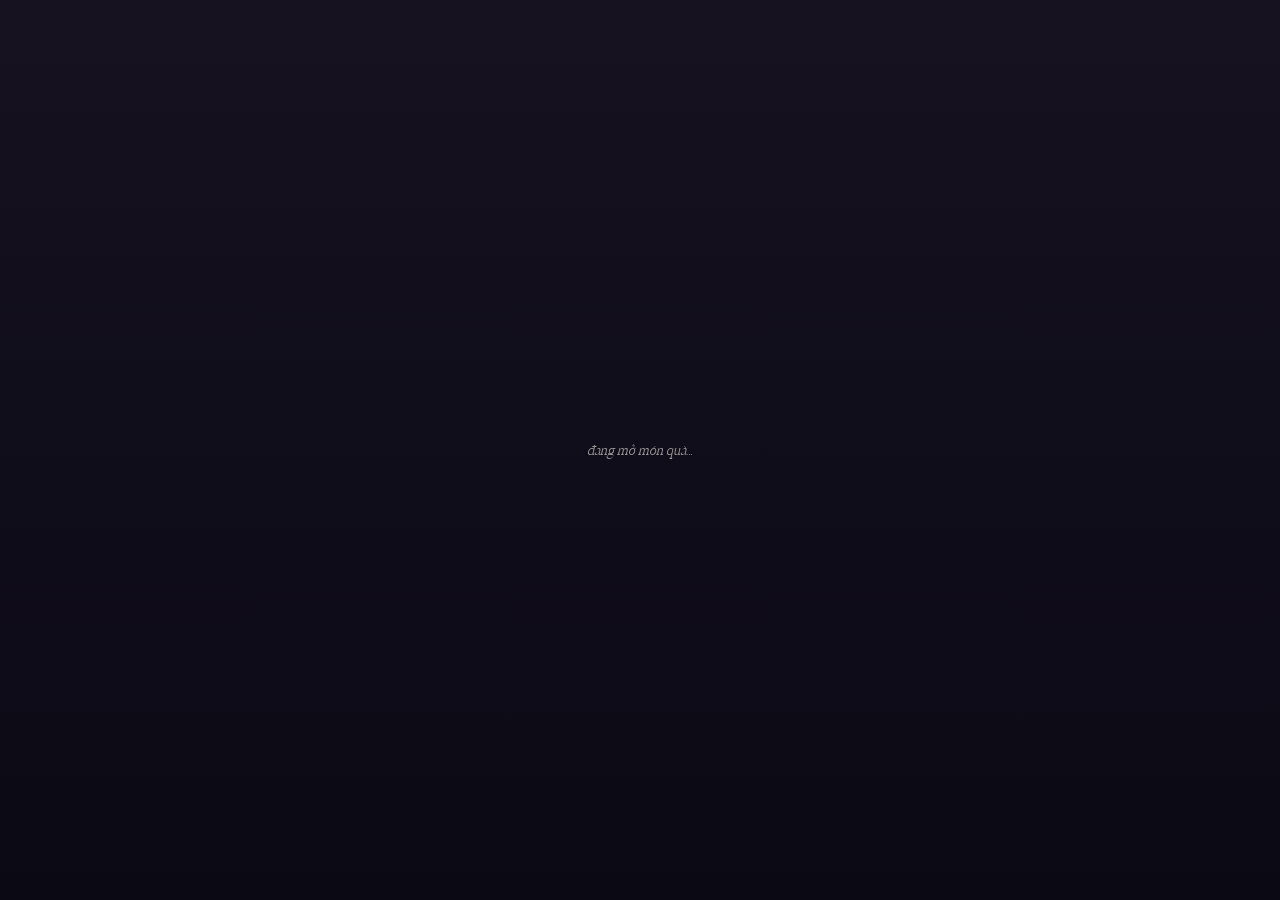
==== index.html @ 98e8620d "up" ====
<!DOCTYPE html><html lang="vi" class="britishgreen_d3d126a5-module__CskFMW__variable h-full antialiased"><head><meta charSet="utf-8"/><meta name="viewport" content="width=device-width, initial-scale=1"/><link rel="preload" href="/_next/static/media/1FTVVIPBritishGreen_Italic-s.p.06hu.o8-rb~v4.ttf" as="font" crossorigin="" type="font/ttf"/><link rel="stylesheet" href="/_next/static/chunks/0pke6xgjul4.x.css" data-precedence="next"/><link rel="preload" as="script" fetchPriority="low" href="/_next/static/chunks/0gxwci3e5-ykx.js"/><script src="/_next/static/chunks/0no1b_s-81nqh.js" async=""></script><script src="/_next/static/chunks/0h4bq73pogmtb.js" async=""></script><script src="/_next/static/chunks/turbopack-035uzv2ciw~b2.js" async=""></script><script src="/_next/static/chunks/0fsi8lw5utejl.js" async=""></script><script src="/_next/static/chunks/0d3tkj33oycf2.js" async=""></script><script src="/_next/static/chunks/12ifd_67n2n9p.js" async=""></script><meta name="next-size-adjust" content=""/><meta name="theme-color" content="#0b0a14"/><meta name="color-scheme" content="dark"/><title>món quà sinh nhật nhỏ gửi bằng yêu thương 🎂</title><meta name="description" content="Bật đèn lên, thổi nến, rồi ước một điều nhé — một món quà sinh nhật nhỏ làm bằng cả tấm lòng, gửi đến người bạn thương 🤍"/><meta name="application-name" content="món quà sinh nhật"/><meta name="keywords" content="quà sinh nhật,thiệp sinh nhật online,lời chúc sinh nhật,món quà kỹ thuật số,chúc mừng sinh nhật"/><meta name="robots" content="index, follow"/><meta property="og:title" content="có một món quà nhỏ đang chờ được mở 🎂"/><meta property="og:description" content="Bật đèn lên, thổi nến, rồi ước một điều nhé. Mở ra xem có gì bên trong nào 🤍"/><meta property="og:url" content="https://lovegift.vercel.app"/><meta property="og:site_name" content="món quà sinh nhật"/><meta property="og:locale" content="vi_VN"/><meta property="og:image" content="https://lovegift.vercel.app/opengraph-image?604793ce284e4175"/><meta property="og:image:type" content="image/png"/><meta property="og:image:width" content="1200"/><meta property="og:image:height" content="630"/><meta property="og:image:alt" content="một món quà sinh nhật nhỏ gửi bằng yêu thương"/><meta property="og:type" content="website"/><meta name="twitter:card" content="summary_large_image"/><meta name="twitter:title" content="có một món quà nhỏ đang chờ được mở 🎂"/><meta name="twitter:description" content="Bật đèn lên, thổi nến, rồi ước một điều nhé 🤍"/><meta name="twitter:image" content="https://lovegift.vercel.app/twitter-image?4066b8bd7dbfd84d"/><meta name="twitter:image:alt" content="một món quà sinh nhật nhỏ gửi bằng yêu thương"/><meta name="twitter:image:type" content="image/png"/><meta name="twitter:image:width" content="1200"/><meta name="twitter:image:height" content="630"/><link rel="icon" href="/icon.png?icon.04l9204~sawer.png" sizes="512x512" type="image/png"/><link rel="apple-touch-icon" href="/apple-icon.png?apple-icon.04l9204~sawer.png" sizes="512x512" type="image/png"/><script src="/_next/static/chunks/03~yq9q893hmn.js" noModule=""></script><link rel="stylesheet" href="/dial.css"/><script src="/dial.js" defer></script></head><body class="min-h-full"><div hidden=""><!--$--><!--/$--></div><div aria-busy="true" class="flex min-h-[100dvh] w-full items-center justify-center" style="background:var(--room-gradient);color:var(--text-primary)"><span class="text-sm opacity-60">đang mở món quà…</span></div><!--$--><!--/$--><script src="/_next/static/chunks/0gxwci3e5-ykx.js" id="_R_" async=""></script><script>(self.__next_f=self.__next_f||[]).push([0])</script><script>self.__next_f.push([1,"1:\"$Sreact.fragment\"\n2:I[39756,[\"/_next/static/chunks/0fsi8lw5utejl.js\",\"/_next/static/chunks/0d3tkj33oycf2.js\"],\"default\"]\n3:I[37457,[\"/_next/static/chunks/0fsi8lw5utejl.js\",\"/_next/static/chunks/0d3tkj33oycf2.js\"],\"default\"]\n4:I[47805,[\"/_next/static/chunks/0fsi8lw5utejl.js\",\"/_next/static/chunks/12ifd_67n2n9p.js\"],\"GiftLoader\"]\n5:I[97367,[\"/_next/static/chunks/0fsi8lw5utejl.js\",\"/_next/static/chunks/0d3tkj33oycf2.js\"],\"OutletBoundary\"]\n6:\"$Sreact.suspense\"\n8:I[97367,[\"/_next/static/chunks/0fsi8lw5utejl.js\",\"/_next/static/chunks/0d3tkj33oycf2.js\"],\"ViewportBoundary\"]\na:I[97367,[\"/_next/static/chunks/0fsi8lw5utejl.js\",\"/_next/static/chunks/0d3tkj33oycf2.js\"],\"MetadataBoundary\"]\nc:I[68027,[],\"default\",1]\n:HL[\"/_next/static/chunks/0pke6xgjul4.x.css\",\"style\"]\n:HL[\"/_next/static/media/1FTVVIPBritishGreen_Italic-s.p.06hu.o8-rb~v4.ttf\",\"font\",{\"crossOrigin\":\"\",\"type\":\"font/ttf\"}]\n"])</script><script>self.__next_f.push([1,"0:{\"P\":null,\"c\":[\"\",\"\"],\"q\":\"\",\"i\":false,\"f\":[[[\"\",{\"children\":[\"__PAGE__\",{}]},\"$undefined\",\"$undefined\",16],[[\"$\",\"$1\",\"c\",{\"children\":[[[\"$\",\"link\",\"0\",{\"rel\":\"stylesheet\",\"href\":\"/_next/static/chunks/0pke6xgjul4.x.css\",\"precedence\":\"next\",\"crossOrigin\":\"$undefined\",\"nonce\":\"$undefined\"}]],[\"$\",\"html\",null,{\"lang\":\"vi\",\"className\":\"britishgreen_d3d126a5-module__CskFMW__variable h-full antialiased\",\"children\":[\"$\",\"body\",null,{\"className\":\"min-h-full\",\"children\":[\"$\",\"$L2\",null,{\"parallelRouterKey\":\"children\",\"error\":\"$undefined\",\"errorStyles\":\"$undefined\",\"errorScripts\":\"$undefined\",\"template\":[\"$\",\"$L3\",null,{}],\"templateStyles\":\"$undefined\",\"templateScripts\":\"$undefined\",\"notFound\":[[[\"$\",\"title\",null,{\"children\":\"404: This page could not be found.\"}],[\"$\",\"div\",null,{\"style\":{\"fontFamily\":\"system-ui,\\\"Segoe UI\\\",Roboto,Helvetica,Arial,sans-serif,\\\"Apple Color Emoji\\\",\\\"Segoe UI Emoji\\\"\",\"height\":\"100vh\",\"textAlign\":\"center\",\"display\":\"flex\",\"flexDirection\":\"column\",\"alignItems\":\"center\",\"justifyContent\":\"center\"},\"children\":[\"$\",\"div\",null,{\"children\":[[\"$\",\"style\",null,{\"dangerouslySetInnerHTML\":{\"__html\":\"body{color:#000;background:#fff;margin:0}.next-error-h1{border-right:1px solid rgba(0,0,0,.3)}@media (prefers-color-scheme:dark){body{color:#fff;background:#000}.next-error-h1{border-right:1px solid rgba(255,255,255,.3)}}\"}}],[\"$\",\"h1\",null,{\"className\":\"next-error-h1\",\"style\":{\"display\":\"inline-block\",\"margin\":\"0 20px 0 0\",\"padding\":\"0 23px 0 0\",\"fontSize\":24,\"fontWeight\":500,\"verticalAlign\":\"top\",\"lineHeight\":\"49px\"},\"children\":404}],[\"$\",\"div\",null,{\"style\":{\"display\":\"inline-block\"},\"children\":[\"$\",\"h2\",null,{\"style\":{\"fontSize\":14,\"fontWeight\":400,\"lineHeight\":\"49px\",\"margin\":0},\"children\":\"This page could not be found.\"}]}]]}]}]],[]],\"forbidden\":\"$undefined\",\"unauthorized\":\"$undefined\"}]}]}]]}],{\"children\":[[\"$\",\"$1\",\"c\",{\"children\":[[\"$\",\"$L4\",null,{}],[[\"$\",\"script\",\"script-0\",{\"src\":\"/_next/static/chunks/0fsi8lw5utejl.js\",\"async\":true,\"nonce\":\"$undefined\"}],[\"$\",\"script\",\"script-1\",{\"src\":\"/_next/static/chunks/12ifd_67n2n9p.js\",\"async\":true,\"nonce\":\"$undefined\"}]],[\"$\",\"$L5\",null,{\"children\":[\"$\",\"$6\",null,{\"name\":\"Next.MetadataOutlet\",\"children\":\"$@7\"}]}]]}],{},null,false,null]},null,false,null],[\"$\",\"$1\",\"h\",{\"children\":[null,[\"$\",\"$L8\",null,{\"children\":\"$L9\"}],[\"$\",\"div\",null,{\"hidden\":true,\"children\":[\"$\",\"$La\",null,{\"children\":[\"$\",\"$6\",null,{\"name\":\"Next.Metadata\",\"children\":\"$Lb\"}]}]}],[\"$\",\"meta\",null,{\"name\":\"next-size-adjust\",\"content\":\"\"}]]}],false]],\"m\":\"$undefined\",\"G\":[\"$c\",[[\"$\",\"link\",\"0\",{\"rel\":\"stylesheet\",\"href\":\"/_next/static/chunks/0pke6xgjul4.x.css\",\"precedence\":\"next\",\"crossOrigin\":\"$undefined\",\"nonce\":\"$undefined\"}]]],\"S\":true,\"h\":null,\"s\":\"$undefined\",\"l\":\"$undefined\",\"p\":\"$undefined\",\"d\":\"$undefined\",\"b\":\"_FMIKPWd08iVvdSwZZ6WQ\"}\n"])</script><script>self.__next_f.push([1,"9:[[\"$\",\"meta\",\"0\",{\"charSet\":\"utf-8\"}],[\"$\",\"meta\",\"1\",{\"name\":\"viewport\",\"content\":\"width=device-width, initial-scale=1\"}],[\"$\",\"meta\",\"2\",{\"name\":\"theme-color\",\"content\":\"#0b0a14\"}],[\"$\",\"meta\",\"3\",{\"name\":\"color-scheme\",\"content\":\"dark\"}]]\n"])</script><script>self.__next_f.push([1,"d:I[27201,[\"/_next/static/chunks/0fsi8lw5utejl.js\",\"/_next/static/chunks/0d3tkj33oycf2.js\"],\"IconMark\"]\n7:null\n"])</script><script>self.__next_f.push([1,"b:[[\"$\",\"title\",\"0\",{\"children\":\"món quà sinh nhật nhỏ gửi bằng yêu thương 🎂\"}],[\"$\",\"meta\",\"1\",{\"name\":\"description\",\"content\":\"Bật đèn lên, thổi nến, rồi ước một điều nhé — một món quà sinh nhật nhỏ làm bằng cả tấm lòng, gửi đến người bạn thương 🤍\"}],[\"$\",\"meta\",\"2\",{\"name\":\"application-name\",\"content\":\"món quà sinh nhật\"}],[\"$\",\"meta\",\"3\",{\"name\":\"keywords\",\"content\":\"quà sinh nhật,thiệp sinh nhật online,lời chúc sinh nhật,món quà kỹ thuật số,chúc mừng sinh nhật\"}],[\"$\",\"meta\",\"4\",{\"name\":\"robots\",\"content\":\"index, follow\"}],[\"$\",\"meta\",\"5\",{\"property\":\"og:title\",\"content\":\"có một món quà nhỏ đang chờ được mở 🎂\"}],[\"$\",\"meta\",\"6\",{\"property\":\"og:description\",\"content\":\"Bật đèn lên, thổi nến, rồi ước một điều nhé. Mở ra xem có gì bên trong nào 🤍\"}],[\"$\",\"meta\",\"7\",{\"property\":\"og:url\",\"content\":\"https://lovegift.vercel.app\"}],[\"$\",\"meta\",\"8\",{\"property\":\"og:site_name\",\"content\":\"món quà sinh nhật\"}],[\"$\",\"meta\",\"9\",{\"property\":\"og:locale\",\"content\":\"vi_VN\"}],[\"$\",\"meta\",\"10\",{\"property\":\"og:image\",\"content\":\"https://lovegift.vercel.app/opengraph-image?604793ce284e4175\"}],[\"$\",\"meta\",\"11\",{\"property\":\"og:image:type\",\"content\":\"image/png\"}],[\"$\",\"meta\",\"12\",{\"property\":\"og:image:width\",\"content\":\"1200\"}],[\"$\",\"meta\",\"13\",{\"property\":\"og:image:height\",\"content\":\"630\"}],[\"$\",\"meta\",\"14\",{\"property\":\"og:image:alt\",\"content\":\"một món quà sinh nhật nhỏ gửi bằng yêu thương\"}],[\"$\",\"meta\",\"15\",{\"property\":\"og:type\",\"content\":\"website\"}],[\"$\",\"meta\",\"16\",{\"name\":\"twitter:card\",\"content\":\"summary_large_image\"}],[\"$\",\"meta\",\"17\",{\"name\":\"twitter:title\",\"content\":\"có một món quà nhỏ đang chờ được mở 🎂\"}],[\"$\",\"meta\",\"18\",{\"name\":\"twitter:description\",\"content\":\"Bật đèn lên, thổi nến, rồi ước một điều nhé 🤍\"}],[\"$\",\"meta\",\"19\",{\"name\":\"twitter:image\",\"content\":\"https://lovegift.vercel.app/twitter-image?4066b8bd7dbfd84d\"}],[\"$\",\"meta\",\"20\",{\"name\":\"twitter:image:alt\",\"content\":\"một món quà sinh nhật nhỏ gửi bằng yêu thương\"}],[\"$\",\"meta\",\"21\",{\"name\":\"twitter:image:type\",\"content\":\"image/png\"}],[\"$\",\"meta\",\"22\",{\"name\":\"twitter:image:width\",\"content\":\"1200\"}],[\"$\",\"meta\",\"23\",{\"name\":\"twitter:image:height\",\"content\":\"630\"}],[\"$\",\"link\",\"24\",{\"rel\":\"icon\",\"href\":\"/icon.png?icon.04l9204~sawer.png\",\"sizes\":\"512x512\",\"type\":\"image/png\"}],[\"$\",\"link\",\"25\",{\"rel\":\"apple-touch-icon\",\"href\":\"/apple-icon.png?apple-icon.04l9204~sawer.png\",\"sizes\":\"512x512\",\"type\":\"image/png\"}],[\"$\",\"$Ld\",\"26\",{}]]\n"])</script><script src="/merge-bridge.js" defer></script></body></html>
---- _next/static/chunks/0pke6xgjul4.x.css ----
@font-face{font-family:britishGreen;src:url(../media/1FTVVIPBritishGreen_Italic-s.p.06hu.o8-rb~v4.ttf)format("truetype");font-display:swap;font-weight:400;font-style:normal}@font-face{font-family:britishGreen;src:url(../media/1FTVVIPBritishGreen_Italic-s.p.06hu.o8-rb~v4.ttf)format("truetype");font-display:swap;font-weight:400;font-style:italic}@font-face{font-family:britishGreen Fallback;src:local(Arial);ascent-override:121.63%;descent-override:31.69%;line-gap-override:20.63%;size-adjust:87.72%}.britishgreen_d3d126a5-module__CskFMW__className{font-family:britishGreen,britishGreen Fallback}.britishgreen_d3d126a5-module__CskFMW__variable{--font-brand:"britishGreen", "britishGreen Fallback"}
@layer properties{@supports (((-webkit-hyphens:none)) and (not (margin-trim:inline))) or ((-moz-orient:inline) and (not (color:rgb(from red r g b)))){*,:before,:after,::backdrop{--tw-translate-x:0;--tw-translate-y:0;--tw-translate-z:0;--tw-rotate-x:initial;--tw-rotate-y:initial;--tw-rotate-z:initial;--tw-skew-x:initial;--tw-skew-y:initial;--tw-border-style:solid;--tw-leading:initial;--tw-font-weight:initial;--tw-ordinal:initial;--tw-slashed-zero:initial;--tw-numeric-figure:initial;--tw-numeric-spacing:initial;--tw-numeric-fraction:initial;--tw-shadow:0 0 #0000;--tw-shadow-color:initial;--tw-shadow-alpha:100%;--tw-inset-shadow:0 0 #0000;--tw-inset-shadow-color:initial;--tw-inset-shadow-alpha:100%;--tw-ring-color:initial;--tw-ring-shadow:0 0 #0000;--tw-inset-ring-color:initial;--tw-inset-ring-shadow:0 0 #0000;--tw-ring-inset:initial;--tw-ring-offset-width:0px;--tw-ring-offset-color:#fff;--tw-ring-offset-shadow:0 0 #0000;--tw-blur:initial;--tw-brightness:initial;--tw-contrast:initial;--tw-grayscale:initial;--tw-hue-rotate:initial;--tw-invert:initial;--tw-opacity:initial;--tw-saturate:initial;--tw-sepia:initial;--tw-drop-shadow:initial;--tw-drop-shadow-color:initial;--tw-drop-shadow-alpha:100%;--tw-drop-shadow-size:initial;--tw-backdrop-blur:initial;--tw-backdrop-brightness:initial;--tw-backdrop-contrast:initial;--tw-backdrop-grayscale:initial;--tw-backdrop-hue-rotate:initial;--tw-backdrop-invert:initial;--tw-backdrop-opacity:initial;--tw-backdrop-saturate:initial;--tw-backdrop-sepia:initial;--tw-duration:initial;--tw-ease:initial;--tw-animation-delay:0s;--tw-animation-direction:normal;--tw-animation-duration:initial;--tw-animation-fill-mode:none;--tw-animation-iteration-count:1;--tw-enter-blur:0;--tw-enter-opacity:1;--tw-enter-rotate:0;--tw-enter-scale:1;--tw-enter-translate-x:0;--tw-enter-translate-y:0;--tw-exit-blur:0;--tw-exit-opacity:1;--tw-exit-rotate:0;--tw-exit-scale:1;--tw-exit-translate-x:0;--tw-exit-translate-y:0}}}@layer theme{:root,:host{--font-mono:ui-monospace, SFMono-Regular, Menlo, Monaco, Consolas, "Liberation Mono", "Courier New", monospace;--color-black:#000;--color-white:#fff;--spacing:.25rem;--container-xs:20rem;--container-sm:24rem;--container-md:28rem;--container-lg:32rem;--container-2xl:42rem;--container-4xl:56rem;--text-xs:.75rem;--text-xs--line-height:calc(1 / .75);--text-sm:.875rem;--text-sm--line-height:calc(1.25 / .875);--text-base:1rem;--text-base--line-height:calc(1.5 / 1);--font-weight-semibold:600;--ease-in:cubic-bezier(.4, 0, 1, 1);--ease-out:cubic-bezier(0, 0, .2, 1);--ease-in-out:cubic-bezier(.4, 0, .2, 1);--animate-ping:ping 1s cubic-bezier(0, 0, .2, 1) infinite;--blur-md:12px;--default-transition-duration:.15s;--default-transition-timing-function:cubic-bezier(.4, 0, .2, 1);--default-font-family:var(--font-body);--default-mono-font-family:var(--font-mono);--font-display:var(--font-brand), ui-serif, Georgia, serif;--font-body:var(--font-display);--ease-expo:cubic-bezier(.16, 1, .3, 1);--ease-soft:cubic-bezier(.33, 1, .68, 1)}}@layer base{*,:after,:before,::backdrop{box-sizing:border-box;border:0 solid;margin:0;padding:0}::file-selector-button{box-sizing:border-box;border:0 solid;margin:0;padding:0}html,:host{-webkit-text-size-adjust:100%;tab-size:4;line-height:1.5;font-family:var(--default-font-family,ui-sans-serif, system-ui, sans-serif, "Apple Color Emoji", "Segoe UI Emoji", "Segoe UI Symbol", "Noto Color Emoji");font-feature-settings:var(--default-font-feature-settings,normal);font-variation-settings:var(--default-font-variation-settings,normal);-webkit-tap-highlight-color:transparent}hr{height:0;color:inherit;border-top-width:1px}abbr:where([title]){-webkit-text-decoration:underline dotted;text-decoration:underline dotted}h1,h2,h3,h4,h5,h6{font-size:inherit;font-weight:inherit}a{color:inherit;-webkit-text-decoration:inherit;-webkit-text-decoration:inherit;-webkit-text-decoration:inherit;-webkit-text-decoration:inherit;text-decoration:inherit}b,strong{font-weight:bolder}code,kbd,samp,pre{font-family:var(--default-mono-font-family,ui-monospace, SFMono-Regular, Menlo, Monaco, Consolas, "Liberation Mono", "Courier New", monospace);font-feature-settings:var(--default-mono-font-feature-settings,normal);font-variation-settings:var(--default-mono-font-variation-settings,normal);font-size:1em}small{font-size:80%}sub,sup{vertical-align:baseline;font-size:75%;line-height:0;position:relative}sub{bottom:-.25em}sup{top:-.5em}table{text-indent:0;border-color:inherit;border-collapse:collapse}:-moz-focusring{outline:auto}progress{vertical-align:baseline}summary{display:list-item}ol,ul,menu{list-style:none}img,svg,video,canvas,audio,iframe,embed,object{vertical-align:middle;display:block}img,video{max-width:100%;height:auto}button,input,select,optgroup,textarea{font:inherit;font-feature-settings:inherit;font-variation-settings:inherit;letter-spacing:inherit;color:inherit;opacity:1;background-color:#0000;border-radius:0}::file-selector-button{font:inherit;font-feature-settings:inherit;font-variation-settings:inherit;letter-spacing:inherit;color:inherit;opacity:1;background-color:#0000;border-radius:0}:where(select:is([multiple],[size])) optgroup{font-weight:bolder}:where(select:is([multiple],[size])) optgroup option{padding-inline-start:20px}::file-selector-button{margin-inline-end:4px}::placeholder{opacity:1}@supports (not ((-webkit-appearance:-apple-pay-button))) or (contain-intrinsic-size:1px){::placeholder{color:currentColor}@supports (color:color-mix(in lab, red, red)){::placeholder{color:color-mix(in oklab, currentcolor 50%, transparent)}}}textarea{resize:vertical}::-webkit-search-decoration{-webkit-appearance:none}::-webkit-date-and-time-value{min-height:1lh;text-align:inherit}::-webkit-datetime-edit{display:inline-flex}::-webkit-datetime-edit-fields-wrapper{padding:0}::-webkit-datetime-edit{padding-block:0}::-webkit-datetime-edit-year-field{padding-block:0}::-webkit-datetime-edit-month-field{padding-block:0}::-webkit-datetime-edit-day-field{padding-block:0}::-webkit-datetime-edit-hour-field{padding-block:0}::-webkit-datetime-edit-minute-field{padding-block:0}::-webkit-datetime-edit-second-field{padding-block:0}::-webkit-datetime-edit-millisecond-field{padding-block:0}::-webkit-datetime-edit-meridiem-field{padding-block:0}::-webkit-calendar-picker-indicator{line-height:1}:-moz-ui-invalid{box-shadow:none}button,input:where([type=button],[type=reset],[type=submit]){appearance:button}::file-selector-button{appearance:button}::-webkit-inner-spin-button{height:auto}::-webkit-outer-spin-button{height:auto}[hidden]:where(:not([hidden=until-found])){display:none!important}*{border-color:var(--border-hairline)}html{font-family:var(--font-body);-webkit-text-size-adjust:100%}body{background:var(--surface-base);color:var(--text-primary)}:focus-visible{outline:2px solid var(--focus-ring);outline-offset:3px;border-radius:4px}}@layer components;@layer utilities{.pointer-events-none{pointer-events:none}.invisible{visibility:hidden}.visible{visibility:visible}.sr-only{clip-path:inset(50%);white-space:nowrap;border-width:0;width:1px;height:1px;margin:-1px;padding:0;position:absolute;overflow:hidden}.absolute{position:absolute}.fixed{position:fixed}.relative{position:relative}.static{position:static}.-inset-1\.5{inset:calc(var(--spacing) * -1.5)}.inset-0{inset:calc(var(--spacing) * 0)}.inset-\[-12\%\]{inset:-12%}.inset-\[5px\]{inset:5px}.inset-x-0{inset-inline:calc(var(--spacing) * 0)}.start{inset-inline-start:var(--spacing)}.end{inset-inline-end:var(--spacing)}.-top-1\.5{top:calc(var(--spacing) * -1.5)}.top-0{top:calc(var(--spacing) * 0)}.top-1\/2{top:50%}.top-2\.5{top:calc(var(--spacing) * 2.5)}.top-4{top:calc(var(--spacing) * 4)}.top-\[22px\]{top:22px}.right-2{right:calc(var(--spacing) * 2)}.right-3{right:calc(var(--spacing) * 3)}.right-3\.5{right:calc(var(--spacing) * 3.5)}.right-4{right:calc(var(--spacing) * 4)}.bottom-0{bottom:calc(var(--spacing) * 0)}.bottom-2{bottom:calc(var(--spacing) * 2)}.bottom-4{bottom:calc(var(--spacing) * 4)}.bottom-\[6\%\]{bottom:6%}.left-1\/2{left:50%}.left-3{left:calc(var(--spacing) * 3)}.z-0{z-index:0}.z-10{z-index:10}.z-20{z-index:20}.z-30{z-index:30}.z-50{z-index:50}.z-\[60\]{z-index:60}.container{width:100%}@media (min-width:40rem){.container{max-width:40rem}}@media (min-width:48rem){.container{max-width:48rem}}@media (min-width:64rem){.container{max-width:64rem}}@media (min-width:80rem){.container{max-width:80rem}}@media (min-width:96rem){.container{max-width:96rem}}.mx-auto{margin-inline:auto}.-mt-2{margin-top:calc(var(--spacing) * -2)}.mt-1{margin-top:calc(var(--spacing) * 1)}.mt-2{margin-top:calc(var(--spacing) * 2)}.mt-3{margin-top:calc(var(--spacing) * 3)}.mt-5{margin-top:calc(var(--spacing) * 5)}.mt-6{margin-top:calc(var(--spacing) * 6)}.mt-7{margin-top:calc(var(--spacing) * 7)}.mt-9{margin-top:calc(var(--spacing) * 9)}.mt-10{margin-top:calc(var(--spacing) * 10)}.mt-12{margin-top:calc(var(--spacing) * 12)}.mt-14{margin-top:calc(var(--spacing) * 14)}.mb-2{margin-bottom:calc(var(--spacing) * 2)}.mb-6{margin-bottom:calc(var(--spacing) * 6)}.block{display:block}.contents{display:contents}.flex{display:flex}.grid{display:grid}.hidden{display:none}.inline{display:inline}.table{display:table}.size-11{width:calc(var(--spacing) * 11);height:calc(var(--spacing) * 11)}.h-1\.5{height:calc(var(--spacing) * 1.5)}.h-4{height:calc(var(--spacing) * 4)}.h-5{height:calc(var(--spacing) * 5)}.h-9{height:calc(var(--spacing) * 9)}.h-10{height:calc(var(--spacing) * 10)}.h-11{height:calc(var(--spacing) * 11)}.h-28{height:calc(var(--spacing) * 28)}.h-48{height:calc(var(--spacing) * 48)}.h-\[86\%\]{height:86%}.h-auto{height:auto}.h-full{height:100%}.h-px{height:1px}.max-h-\[72vh\]{max-height:72vh}.max-h-full{max-height:100%}.min-h-5{min-height:calc(var(--spacing) * 5)}.min-h-12{min-height:calc(var(--spacing) * 12)}.min-h-\[3rem\]{min-height:3rem}.min-h-\[100dvh\]{min-height:100dvh}.min-h-full{min-height:100%}.w-1{width:calc(var(--spacing) * 1)}.w-1\.5{width:calc(var(--spacing) * 1.5)}.w-3{width:calc(var(--spacing) * 3)}.w-5{width:calc(var(--spacing) * 5)}.w-10{width:calc(var(--spacing) * 10)}.w-11{width:calc(var(--spacing) * 11)}.w-28{width:calc(var(--spacing) * 28)}.w-48{width:calc(var(--spacing) * 48)}.w-\[46\%\]{width:46%}.w-\[86\%\]{width:86%}.w-\[130\%\]{width:130%}.w-auto{width:auto}.w-fit{width:fit-content}.w-full{width:100%}.max-w-2xl{max-width:var(--container-2xl)}.max-w-4xl{max-width:var(--container-4xl)}.max-w-\[21rem\]{max-width:21rem}.max-w-\[560px\]{max-width:560px}.max-w-full{max-width:100%}.max-w-lg{max-width:var(--container-lg)}.max-w-md{max-width:var(--container-md)}.max-w-none{max-width:none}.max-w-sm{max-width:var(--container-sm)}.max-w-xs{max-width:var(--container-xs)}.min-w-16{min-width:calc(var(--spacing) * 16)}.origin-left{transform-origin:0}.-translate-x-1\/2{--tw-translate-x:calc(calc(1 / 2 * 100%) * -1);translate:var(--tw-translate-x) var(--tw-translate-y)}.-rotate-90{rotate:-90deg}.transform{transform:var(--tw-rotate-x,) var(--tw-rotate-y,) var(--tw-rotate-z,) var(--tw-skew-x,) var(--tw-skew-y,)}.animate-ping{animation:var(--animate-ping)}.cursor-grab{cursor:grab}.cursor-pointer{cursor:pointer}.resize{resize:both}.resize-none{resize:none}.flex-col{flex-direction:column}.items-center{align-items:center}.items-end{align-items:flex-end}.items-start{align-items:flex-start}.justify-center{justify-content:center}.gap-1{gap:calc(var(--spacing) * 1)}.gap-1\.5{gap:calc(var(--spacing) * 1.5)}.gap-2{gap:calc(var(--spacing) * 2)}.gap-2\.5{gap:calc(var(--spacing) * 2.5)}.gap-3{gap:calc(var(--spacing) * 3)}.gap-4{gap:calc(var(--spacing) * 4)}.gap-5{gap:calc(var(--spacing) * 5)}.gap-6{gap:calc(var(--spacing) * 6)}.gap-7{gap:calc(var(--spacing) * 7)}.gap-8{gap:calc(var(--spacing) * 8)}.overflow-hidden{overflow:hidden}.rounded{border-radius:.25rem}.rounded-2xl{border-radius:calc(var(--radius) * 1.75)}.rounded-\[2px\]{border-radius:2px}.rounded-\[26px\]{border-radius:26px}.rounded-full{border-radius:3.40282e38px}.rounded-xl{border-radius:calc(var(--radius) * 1.25)}.border{border-style:var(--tw-border-style);border-width:1px}.border-white\/20{border-color:#fff3}@supports (color:color-mix(in lab, red, red)){.border-white\/20{border-color:color-mix(in oklab, var(--color-white) 20%, transparent)}}.border-white\/40{border-color:#fff6}@supports (color:color-mix(in lab, red, red)){.border-white\/40{border-color:color-mix(in oklab, var(--color-white) 40%, transparent)}}.bg-black\/30{background-color:#0000004d}@supports (color:color-mix(in lab, red, red)){.bg-black\/30{background-color:color-mix(in oklab, var(--color-black) 30%, transparent)}}.bg-transparent{background-color:#0000}.bg-white{background-color:var(--color-white)}.bg-cover{background-size:cover}.bg-center{background-position:50%}.object-contain{object-fit:contain}.object-cover{object-fit:cover}.\!p-0{padding:calc(var(--spacing) * 0)!important}.p-0{padding:calc(var(--spacing) * 0)}.p-4{padding:calc(var(--spacing) * 4)}.px-4{padding-inline:calc(var(--spacing) * 4)}.px-6{padding-inline:calc(var(--spacing) * 6)}.py-3{padding-block:calc(var(--spacing) * 3)}.py-4{padding-block:calc(var(--spacing) * 4)}.py-8{padding-block:calc(var(--spacing) * 8)}.py-12{padding-block:calc(var(--spacing) * 12)}.py-16{padding-block:calc(var(--spacing) * 16)}.py-20{padding-block:calc(var(--spacing) * 20)}.pt-2\.5{padding-top:calc(var(--spacing) * 2.5)}.pt-8{padding-top:calc(var(--spacing) * 8)}.pt-40{padding-top:calc(var(--spacing) * 40)}.pb-10{padding-bottom:calc(var(--spacing) * 10)}.pb-20{padding-bottom:calc(var(--spacing) * 20)}.text-center{text-align:center}.text-left{text-align:left}.text-right{text-align:right}.text-base{font-size:var(--text-base);line-height:var(--tw-leading,var(--text-base--line-height))}.text-sm{font-size:var(--text-sm);line-height:var(--tw-leading,var(--text-sm--line-height))}.text-xs{font-size:var(--text-xs);line-height:var(--tw-leading,var(--text-xs--line-height))}.text-\[0\.75rem\]{font-size:.75rem}.text-\[0\.95rem\]{font-size:.95rem}.text-\[0\.8125rem\]{font-size:.8125rem}.text-\[1\.05rem\]{font-size:1.05rem}.text-\[11px\]{font-size:11px}.text-\[13px\]{font-size:13px}.leading-\[1\.1\]{--tw-leading:1.1;line-height:1.1}.leading-\[1\.15\]{--tw-leading:1.15;line-height:1.15}.leading-none{--tw-leading:1;line-height:1}.font-semibold{--tw-font-weight:var(--font-weight-semibold);font-weight:var(--font-weight-semibold)}.text-white\/90{color:#ffffffe6}@supports (color:color-mix(in lab, red, red)){.text-white\/90{color:color-mix(in oklab, var(--color-white) 90%, transparent)}}.lowercase{text-transform:lowercase}.uppercase{text-transform:uppercase}.italic{font-style:italic}.tabular-nums{--tw-numeric-spacing:tabular-nums;font-variant-numeric:var(--tw-ordinal,) var(--tw-slashed-zero,) var(--tw-numeric-figure,) var(--tw-numeric-spacing,) var(--tw-numeric-fraction,)}.antialiased{-webkit-font-smoothing:antialiased;-moz-osx-font-smoothing:grayscale}.opacity-30{opacity:.3}.opacity-60{opacity:.6}.opacity-70{opacity:.7}.opacity-80{opacity:.8}.shadow{--tw-shadow:0 1px 3px 0 var(--tw-shadow-color,#0000001a), 0 1px 2px -1px var(--tw-shadow-color,#0000001a);box-shadow:var(--tw-inset-shadow), var(--tw-inset-ring-shadow), var(--tw-ring-offset-shadow), var(--tw-ring-shadow), var(--tw-shadow)}.ring{--tw-ring-shadow:var(--tw-ring-inset,) 0 0 0 calc(1px + var(--tw-ring-offset-width)) var(--tw-ring-color,currentcolor);box-shadow:var(--tw-inset-shadow), var(--tw-inset-ring-shadow), var(--tw-ring-offset-shadow), var(--tw-ring-shadow), var(--tw-shadow)}.blur{--tw-blur:blur(8px);filter:var(--tw-blur,) var(--tw-brightness,) var(--tw-contrast,) var(--tw-grayscale,) var(--tw-hue-rotate,) var(--tw-invert,) var(--tw-saturate,) var(--tw-sepia,) var(--tw-drop-shadow,)}.drop-shadow{--tw-drop-shadow-size:drop-shadow(0 1px 2px var(--tw-drop-shadow-color,#0000001a)) drop-shadow(0 1px 1px var(--tw-drop-shadow-color,#0000000f));--tw-drop-shadow:drop-shadow(0 1px 2px #0000001a) drop-shadow(0 1px 1px #0000000f);filter:var(--tw-blur,) var(--tw-brightness,) var(--tw-contrast,) var(--tw-grayscale,) var(--tw-hue-rotate,) var(--tw-invert,) var(--tw-saturate,) var(--tw-sepia,) var(--tw-drop-shadow,)}.sepia{--tw-sepia:sepia(100%);filter:var(--tw-blur,) var(--tw-brightness,) var(--tw-contrast,) var(--tw-grayscale,) var(--tw-hue-rotate,) var(--tw-invert,) var(--tw-saturate,) var(--tw-sepia,) var(--tw-drop-shadow,)}.filter{filter:var(--tw-blur,) var(--tw-brightness,) var(--tw-contrast,) var(--tw-grayscale,) var(--tw-hue-rotate,) var(--tw-invert,) var(--tw-saturate,) var(--tw-sepia,) var(--tw-drop-shadow,)}.backdrop-blur-md{--tw-backdrop-blur:blur(var(--blur-md));-webkit-backdrop-filter:var(--tw-backdrop-blur,) var(--tw-backdrop-brightness,) var(--tw-backdrop-contrast,) var(--tw-backdrop-grayscale,) var(--tw-backdrop-hue-rotate,) var(--tw-backdrop-invert,) var(--tw-backdrop-opacity,) var(--tw-backdrop-saturate,) var(--tw-backdrop-sepia,);backdrop-filter:var(--tw-backdrop-blur,) var(--tw-backdrop-brightness,) var(--tw-backdrop-contrast,) var(--tw-backdrop-grayscale,) var(--tw-backdrop-hue-rotate,) var(--tw-backdrop-invert,) var(--tw-backdrop-opacity,) var(--tw-backdrop-saturate,) var(--tw-backdrop-sepia,)}.transition{transition-property:color,background-color,border-color,outline-color,text-decoration-color,fill,stroke,--tw-gradient-from,--tw-gradient-via,--tw-gradient-to,opacity,box-shadow,transform,translate,scale,rotate,filter,-webkit-backdrop-filter,backdrop-filter,display,content-visibility,overlay,pointer-events;transition-timing-function:var(--tw-ease,var(--default-transition-timing-function));transition-duration:var(--tw-duration,var(--default-transition-duration))}.transition-opacity{transition-property:opacity;transition-timing-function:var(--tw-ease,var(--default-transition-timing-function));transition-duration:var(--tw-duration,var(--default-transition-duration))}.duration-300{--tw-duration:.3s;transition-duration:.3s}.ease-in{--tw-ease:var(--ease-in);transition-timing-function:var(--ease-in)}.ease-in-out{--tw-ease:var(--ease-in-out);transition-timing-function:var(--ease-in-out)}.ease-out{--tw-ease:var(--ease-out);transition-timing-function:var(--ease-out)}.outline-none{--tw-outline-style:none;outline-style:none}.select-none{-webkit-user-select:none;user-select:none}.paused{animation-play-state:paused}.running{animation-play-state:running}@media (hover:hover){.hover\:bg-black\/50:hover{background-color:#00000080}@supports (color:color-mix(in lab, red, red)){.hover\:bg-black\/50:hover{background-color:color-mix(in oklab, var(--color-black) 50%, transparent)}}.hover\:text-white:hover{color:var(--color-white)}}.active\:cursor-grabbing:active{cursor:grabbing}.disabled\:cursor-default:disabled{cursor:default}@media (min-width:40rem){.sm\:top-6{top:calc(var(--spacing) * 6)}.sm\:right-6{right:calc(var(--spacing) * 6)}.sm\:left-6{left:calc(var(--spacing) * 6)}.sm\:w-16{width:calc(var(--spacing) * 16)}.sm\:min-w-20{min-width:calc(var(--spacing) * 20)}.sm\:gap-6{gap:calc(var(--spacing) * 6)}.sm\:p-8{padding:calc(var(--spacing) * 8)}.sm\:px-7{padding-inline:calc(var(--spacing) * 7)}.sm\:px-10{padding-inline:calc(var(--spacing) * 10)}}}@property --tw-animation-delay{syntax:"*";inherits:false;initial-value:0s}@property --tw-animation-direction{syntax:"*";inherits:false;initial-value:normal}@property --tw-animation-duration{syntax:"*";inherits:false}@property --tw-animation-fill-mode{syntax:"*";inherits:false;initial-value:none}@property --tw-animation-iteration-count{syntax:"*";inherits:false;initial-value:1}@property --tw-enter-blur{syntax:"*";inherits:false;initial-value:0}@property --tw-enter-opacity{syntax:"*";inherits:false;initial-value:1}@property --tw-enter-rotate{syntax:"*";inherits:false;initial-value:0}@property --tw-enter-scale{syntax:"*";inherits:false;initial-value:1}@property --tw-enter-translate-x{syntax:"*";inherits:false;initial-value:0}@property --tw-enter-translate-y{syntax:"*";inherits:false;initial-value:0}@property --tw-exit-blur{syntax:"*";inherits:false;initial-value:0}@property --tw-exit-opacity{syntax:"*";inherits:false;initial-value:1}@property --tw-exit-rotate{syntax:"*";inherits:false;initial-value:0}@property --tw-exit-scale{syntax:"*";inherits:false;initial-value:1}@property --tw-exit-translate-x{syntax:"*";inherits:false;initial-value:0}@property --tw-exit-translate-y{syntax:"*";inherits:false;initial-value:0}:root{--p-night-950:#0b0a14;--p-night-900:#100d1a;--p-night-850:#16121f;--p-night-800:#1e1829;--p-night-700:#2a2238;--p-paper-50:#fbf5ec;--p-paper-100:#f4e9db;--p-paper-200:#ecdcc8;--p-paper-300:#e7d6c2;--p-cocoa-500:#7a6858;--p-cocoa-700:#6e5b4e;--p-cocoa-900:#3b2f2a;--p-cocoa-950:#2e241d;--p-bronze-400:#d8ae52;--p-bronze-500:#c79a3a;--p-bronze-600:#b2842a;--p-bronze-800:#8a6114;--p-blush-600:#c2707c;--p-champagne-200:#f7ecd2;--p-champagne-300:#f2dfb0;--p-champagne-400:#e7c989;--p-champagne-600:#c4a35f;--p-champagne-800:#8a7038;--p-rose-300:#f0bfc5;--p-rose-400:#e8a0a8;--p-rose-600:#c87a85;--p-ivory-100:#f3e6d0;--p-ivory-300:#e6d2b4;--p-ivory-500:#cdbb9d;--p-ivory-700:#b09a76;--p-cream-50:#f5efe6;--p-mist-300:#c8c1d6;--p-mist-500:#b4abc4;--p-sepia-950:#0d0805;--p-sepia-900:#150e07;--p-sepia-800:#1e1409;--p-sepia-700:#34220f;--p-sepia-600:#4a3320;--p-amber-200:#f6e0b4;--p-amber-300:#f0cf94;--p-amber-500:#d9a75c;--p-flame-inner:#ffe2a8;--p-flame-mid:#ffb45e;--p-flame-outer:#ef7e34;--p-white:#fff;--surface-base:var(--p-night-950);--surface-raised:var(--p-night-850);--surface-overlay:var(--p-night-800);--surface-glass:#ffffff0f;--surface-glass-strong:#ffffff18;--surface-scrim:#0b0a14b8;--border-hairline:#ffffff14;--border-hairline-strong:#ffffff24;--border-accent:#e7c98952;--text-primary:var(--p-cream-50);--text-secondary:var(--p-mist-300);--text-muted:var(--p-mist-500);--text-accent:var(--p-champagne-400);--text-on-accent:var(--p-night-950);--accent:var(--p-champagne-400);--accent-strong:var(--p-champagne-300);--accent-dim:var(--p-champagne-600);--accent-alt:var(--p-rose-400);--accent-alt-strong:var(--p-rose-300);--glow-violet:#7a68ac80;--glow-warm:#e7c9896b;--glow-rose:#e8a0a861;--glow-candle:#ffb45e8c;--focus-ring:var(--p-champagne-300);--ease-expo:cubic-bezier(.16, 1, .3, 1);--ease-soft:cubic-bezier(.33, 1, .68, 1);--ease-in-out:cubic-bezier(.65, 0, .35, 1);--dur-instant:.12s;--dur-quick:.22s;--dur-base:.38s;--dur-slow:.7s;--dur-cinematic:1.2s;--space-2xs:.25rem;--space-xs:.5rem;--space-sm:.75rem;--space-md:1.25rem;--space-lg:2rem;--space-xl:3rem;--space-2xl:4.5rem;--space-3xl:6rem;--radius:1rem;--card-bg:var(--surface-glass);--card-border:var(--border-hairline);--card-blur:24px;--card-shadow:0 1px 0 0 #ffffff0f inset, 0 24px 60px -20px #000000bf;--card-radius:1.25rem;--btn-bg:linear-gradient(180deg, var(--p-champagne-300) 0%, var(--p-champagne-400) 55%, var(--p-champagne-600) 100%);--btn-text:var(--text-on-accent);--btn-glow:0 12px 32px -12px #e7c989a6;--btn-ghost-bg:var(--surface-glass);--btn-ghost-border:var(--border-hairline-strong);--btn-ghost-text:var(--text-secondary);--letter-paper:#f6ecdc;--letter-paper-edge:#e6d5bc;--letter-ink:#3b2f2a;--letter-ink-soft:#6d5b50;--letter-rule:#3b2f2a38;--polaroid-frame:#f8f3ea;--polaroid-ink:#3b2f2a;--polaroid-shadow:0 30px 70px -24px #000c;--polaroid-slip:linear-gradient(150deg, #2a2238, #1e1829);--polaroid-slip-text:#f5efe6;--polaroid-slip-accent:#f2dfb0;--switch-glow:var(--glow-warm);--room-gradient:linear-gradient(180deg, var(--p-night-850) 0%, var(--p-night-900) 52%, var(--p-night-950) 100%);--room-lit:radial-gradient(ellipse 110% 78% at 50% 6%, #fff 0%, transparent 62%), radial-gradient(ellipse 80% 58% at 82% 98%, #f7e3d0 0%, transparent 72%), linear-gradient(180deg, var(--p-paper-50) 0%, var(--p-paper-100) 58%, var(--p-paper-200) 100%);--room-vintage:radial-gradient(ellipse 44% 40% at 50% 42%, var(--p-sepia-600) 0%, var(--p-sepia-700) 36%, #1e140900 74%), linear-gradient(180deg, var(--p-sepia-800) 0%, var(--p-sepia-900) 55%, var(--p-sepia-950) 100%);--room-spot:radial-gradient(ellipse 30% 34% at 50% 44%, #ffce8438 0%, #ffb06017 46%, transparent 72%);--room-vignette:radial-gradient(ellipse 120% 90% at 50% 46%, transparent 44%, #0b0a149e 100%);--dust-color:var(--p-champagne-200);--smoke-puff:#e2d6c88c;--wish-spark:#f0c98a;--wish-spark-alt:#fff2d4;--wish-glow:radial-gradient(circle, #f0c98a66 0%, #f0c98a1a 55%, transparent 75%);--wish-pad-bg:#f6ead80f;--wish-pad-border:#f6ead847;--wish-ring-track:#f6ead829;--wish-ring-fill:#f0c98a;--wish-done-text:#f3d6a0;--wish-done-glow:0 0 24px #f0c98a73;--bloom-shard-a:#f0c98a;--bloom-shard-b:#e8b4c0;--bloom-shard-c:#dcc5a4;--bloom-shard-hi:#ffecbefa;--bloom-shard-glow:0 0 10px #f0c98a80;--bloom-halo:radial-gradient(ellipse 60% 55% at 50% 50%, #f0c98a47 0%, #f0c98a14 55%, transparent 75%);--bloom-tile-veil:#78562a1f;--bloom-mosaic-shadow:drop-shadow(0 14px 24px #0009) drop-shadow(0 0 2px #e7c98980);--name-glow-near:#e7c98973;--name-glow-far:#e7c989cc;--name-glow-seat:#0b0a1499}[data-room=lit]{--surface-base:var(--p-paper-50);--surface-raised:var(--p-paper-100);--surface-overlay:var(--p-paper-200);--surface-glass:#fff9;--surface-glass-strong:#ffffffd1;--surface-scrim:#2b221edb;--border-hairline:#3b2f2a21;--border-hairline-strong:#3b2f2a3d;--border-accent:#8a611461;--text-primary:var(--p-cocoa-900);--text-secondary:var(--p-cocoa-700);--text-muted:var(--p-cocoa-500);--text-accent:var(--p-bronze-800);--text-on-accent:var(--p-cocoa-950);--accent:var(--p-bronze-600);--accent-strong:var(--p-bronze-500);--accent-dim:var(--p-bronze-800);--accent-alt:var(--p-blush-600);--accent-alt-strong:var(--p-rose-400);--glow-violet:#c5b0d680;--glow-warm:#f0d49c8c;--glow-rose:#f0bfc58c;--focus-ring:var(--p-bronze-800);--card-bg:var(--surface-glass);--card-border:var(--border-hairline);--card-shadow:0 1px 0 0 #fffc inset, 0 18px 44px -20px #4a3a2c59;--btn-bg:linear-gradient(180deg, var(--p-bronze-400) 0%, var(--p-bronze-500) 55%, var(--p-bronze-600) 100%);--btn-text:var(--text-on-accent);--btn-glow:0 12px 28px -14px #b2842a99;--btn-ghost-bg:var(--surface-glass);--btn-ghost-border:#3b2f2a33;--btn-ghost-text:var(--text-secondary);--switch-glow:var(--glow-warm);--letter-paper:#fffaf2;--letter-paper-edge:#eddcc0;--polaroid-frame:#fff;--polaroid-shadow:0 0 0 1px #3b2f2a1a, 0 26px 56px -20px #4a3a2c73;--room-vignette:radial-gradient(ellipse 120% 90% at 50% 46%, transparent 46%, #7a60482e 100%);--dust-color:#b88a60d9;--smoke-puff:#5a4a3c66;--wish-spark:#c79a3a;--wish-spark-alt:#c2707c;--wish-glow:radial-gradient(circle, #c79a3a38 0%, #c79a3a12 55%, transparent 75%);--wish-pad-bg:#ffffff8c;--wish-pad-border:#7a604859;--wish-ring-track:#7a604833;--wish-ring-fill:var(--p-bronze-600);--wish-done-text:var(--p-bronze-800);--wish-done-glow:none;--bloom-shard-a:#d59a3c;--bloom-shard-b:#cf7d90;--bloom-shard-c:#b9945c;--bloom-shard-hi:#fff6def2;--bloom-shard-glow:0 4px 10px -3px #4a3a2c59;--bloom-halo:radial-gradient(ellipse 60% 55% at 50% 50%, #b2842a21 0%, #b2842a0d 55%, transparent 75%);--bloom-tile-veil:#68482257;--bloom-mosaic-shadow:drop-shadow(0 12px 20px #4a3a2c57) drop-shadow(0 0 1px #8a611499);--name-glow-near:#b2842a47;--name-glow-far:#b2842a80;--name-glow-seat:#4a3a2c38}[data-room=vintage]{--surface-base:var(--p-sepia-900);--surface-raised:var(--p-sepia-800);--surface-overlay:var(--p-sepia-700);--surface-glass:#ffecd00f;--surface-glass-strong:#ffecd01a;--surface-scrim:#0d0805c7;--border-hairline:#ffecd017;--border-hairline-strong:#ffecd029;--border-accent:#f0cf944d;--text-primary:var(--p-amber-200);--text-secondary:var(--p-ivory-300);--text-muted:var(--p-ivory-500);--text-accent:var(--p-amber-300);--text-on-accent:var(--p-sepia-950);--accent:var(--p-amber-300);--accent-strong:var(--p-amber-200);--accent-dim:var(--p-amber-500);--accent-alt:var(--p-rose-300);--accent-alt-strong:var(--p-rose-300);--glow-violet:#78522c80;--glow-warm:#f0cf946b;--glow-rose:#e8a0a847;--glow-candle:#ffb45e8c;--focus-ring:var(--p-amber-200);--card-bg:var(--surface-glass);--card-border:var(--border-hairline);--btn-bg:linear-gradient(180deg, var(--p-amber-200) 0%, var(--p-amber-300) 55%, var(--p-amber-500) 100%);--btn-text:var(--text-on-accent);--btn-glow:0 12px 32px -12px #f0cf9480;--btn-ghost-bg:var(--surface-glass);--btn-ghost-border:var(--border-hairline-strong);--btn-ghost-text:var(--text-secondary);--room-vignette:radial-gradient(ellipse 74% 60% at 50% 42%, transparent 16%, #0a0603e6 100%);--dust-color:var(--p-amber-300)}.font-display,.font-body,.font-hand{font-family:var(--font-display)}.mv-display{font-family:var(--font-display);letter-spacing:-.02em;color:var(--text-primary);text-wrap:balance;font-weight:600;line-height:1.04}.mv-kicker{font-family:var(--font-display);text-transform:uppercase;letter-spacing:.3em;color:var(--accent);text-indent:.3em;font-size:.7rem;font-weight:600}.mv-body{color:var(--text-secondary);text-wrap:pretty;line-height:1.65}.mv-glass{background:var(--card-bg);border:1px solid var(--card-border);border-radius:var(--card-radius);-webkit-backdrop-filter:blur(var(--card-blur)) saturate(140%);box-shadow:var(--card-shadow)}.mv-rule{background:linear-gradient(90deg, transparent, var(--border-accent) 22%, var(--border-accent) 78%, transparent);border:0;height:1px}@keyframes mvBlobDrift{0%,to{transform:translate(0)scale(1)}33%{transform:translate(6%,-4%)scale(1.12)}66%{transform:translate(-5%,5%)scale(.94)}}.mv-blob{filter:blur(80px);opacity:.3;will-change:transform;animation:mvBlobDrift 22s var(--ease-in-out) infinite;pointer-events:none;border-radius:9999px;position:absolute}@keyframes mvDustRise{0%{opacity:0;transform:translate(0)}12%{opacity:.85}88%{opacity:.6}to{transform:translate3d(var(--dust-drift,14px), -150px, 0);opacity:0}}.mv-dust{background:radial-gradient(circle, var(--dust-color), transparent 70%);width:3px;height:3px;animation:mvDustRise 6s var(--ease-soft) infinite;will-change:transform;pointer-events:none;border-radius:9999px;position:absolute}@keyframes mvFlicker{0%,to{opacity:1;transform:scale(1)rotate(-1deg)}25%{opacity:.92;transform:scale(1.06,.96)rotate(1.5deg)}50%{opacity:1;transform:scale(.96,1.05)rotate(-1.5deg)}75%{opacity:.95;transform:scale(1.03,.98)rotate(1deg)}}.mv-flame{animation:mvFlicker 1.6s var(--ease-in-out) infinite;transform-origin:50% 90%}@keyframes mvSway{0%,to{transform:rotate(-.6deg)translateY(0)}50%{transform:rotate(.6deg)translateY(-4px)}}.mv-sway{animation:mvSway 6s var(--ease-in-out) infinite;transform-origin:50% 100%}@keyframes mvPetalFall{0%{opacity:0;transform:translateY(-10vh)rotate(0)}10%{opacity:.9}90%{opacity:.8}to{opacity:0;transform:translateY(110vh)rotate(360deg)}}.mv-petal{will-change:transform;animation:linear infinite mvPetalFall}@keyframes mvSheen{0%{background-position:-160% 0}to{background-position:260% 0}}.mv-sheen{animation:mvSheen 2.4s var(--ease-soft) 1;background-image:linear-gradient(100deg,#0000 38%,#ffffff80 50%,#0000 62%);background-repeat:no-repeat;background-size:220% 100%}@keyframes mvConfettiFall{0%{opacity:0;transform:translateY(-10vh)rotate(0)}8%{opacity:.95}92%{opacity:.95}to{opacity:0;transform:translateY(112vh)rotate(320deg)}}.mv-confetti-fall{animation-name:mvConfettiFall;animation-timing-function:linear;animation-iteration-count:infinite}@keyframes mvSparkle{0%,to{opacity:.15;transform:scale(.8)}50%{opacity:.9;transform:scale(1.15)}}@keyframes mvBob{0%,to{transform:translateY(0)rotate(-2deg)}50%{transform:translateY(-12px)rotate(2deg)}}.mv-bob{animation:mvBob 5.4s var(--ease-in-out) infinite}@keyframes mvGarlandSway{0%,to{transform:rotate(-.4deg)}50%{transform:rotate(.4deg)}}.mv-garland{animation:mvGarlandSway 7s var(--ease-in-out) infinite;transform-origin:50% 0}@keyframes mvBtnIn{0%{opacity:0;transform:translateY(10px)}to{opacity:1;transform:translateY(0)}}.mv-btn{cursor:pointer;white-space:nowrap;transition:transform var(--dur-quick) var(--ease-expo), box-shadow var(--dur-quick) var(--ease-expo), filter var(--dur-quick) var(--ease-expo), background-color var(--dur-quick) var(--ease-expo);border-radius:999px;justify-content:center;align-items:center;gap:.5rem;display:inline-flex}.mv-btn:active:not(:disabled){transform:scale(.96)}.mv-btn:disabled{opacity:.4;box-shadow:none;cursor:not-allowed}.mv-btn-primary{letter-spacing:.01em;min-height:50px;color:var(--btn-text);background:var(--btn-bg);border:1px solid var(--accent-strong);box-shadow:var(--btn-glow);padding:0 1.75rem;font-size:.9375rem;font-weight:600}@media (hover:hover){.mv-btn-primary:hover:not(:disabled){filter:brightness(1.06);box-shadow:0 16px 40px -12px #e7c989cc}}.mv-btn-ghost{min-height:44px;color:var(--btn-ghost-text);background:var(--btn-ghost-bg);border:1px solid var(--btn-ghost-border);-webkit-backdrop-filter:blur(12px);padding:0 1.375rem;font-size:.875rem;font-weight:500}@media (hover:hover){.mv-btn-ghost:hover:not(:disabled){color:var(--text-primary);background:var(--surface-glass-strong)}}@keyframes mvNameGlow{0%,to{text-shadow:0 0 24px var(--name-glow-near), 0 2px 14px var(--name-glow-seat)}50%{text-shadow:0 0 40px var(--name-glow-far), 0 2px 14px var(--name-glow-seat)}}.mv-name-glow{animation:mvNameGlow 3.6s var(--ease-in-out) infinite}@keyframes mvFadeUp{0%{opacity:0;transform:translateY(14px)}to{opacity:1;transform:translateY(0)}}.mv-fade-up{animation:mvFadeUp var(--dur-slow) var(--ease-expo) both}@keyframes mvFadeIn{0%{opacity:0}to{opacity:1}}.mv-fade-in{animation:mvFadeIn var(--dur-slow) var(--ease-soft) both}.mv-mosaic{filter:var(--bloom-mosaic-shadow)}.mv-mosaic-tile{isolation:isolate}.mv-mosaic-veil{background:var(--bloom-tile-veil);mix-blend-mode:multiply;pointer-events:none;animation:mvMosaicWave 3.6s var(--ease-in-out) infinite;position:absolute;inset:0}@keyframes mvMosaicWave{0%,to{opacity:1}50%{opacity:.7}}.mv-mosaic-tile:hover .mv-mosaic-veil,.mv-mosaic-tile:focus-visible .mv-mosaic-veil{opacity:0;animation:none}@keyframes mvWake{0%{opacity:1}to{opacity:0}}.mv-wake{opacity:0;animation:mvWake var(--dur-cinematic) var(--ease-soft) both}@keyframes mvSwitchBreathe{0%,to{opacity:.62;transform:translate(-50%,-50%)scale(1)}50%{opacity:.88;transform:translate(-50%,-50%)scale(1.06)}}.mv-switch-pool{background:radial-gradient(circle, var(--switch-glow) 0%, #e7c98912 36%, transparent 70%);filter:blur(30px);opacity:.62;width:42vmax;max-width:560px;height:42vmax;max-height:560px;animation:mvSwitchBreathe 6s var(--ease-in-out) infinite;transition:opacity var(--dur-base) var(--ease-soft);pointer-events:none;border-radius:9999px;position:absolute;top:50%;left:50%;transform:translate(-50%,-50%)}@media (hover:hover){.mv-bulb:hover .mv-switch-pool{opacity:1;animation-duration:3.4s}}.mv-bulb:has(.theme-switch__checkbox:focus-visible) .mv-switch-pool{opacity:1}@keyframes mvSwitchMote{0%{opacity:0;transform:translate(0)}22%{opacity:.55}72%{opacity:.32}to{transform:translate3d(var(--mote-drift,10px), -96px, 0);opacity:0}}.mv-switch-mote{background:var(--p-champagne-200);opacity:0;width:2px;height:2px;animation:mvSwitchMote 9s var(--ease-in-out) infinite;pointer-events:none;border-radius:9999px;position:absolute}.mv-bulb{justify-content:center;align-items:center;min-width:10.5rem;min-height:10.5rem;display:flex;position:relative}.mv-bulb[data-on=true] .mv-switch-pool{opacity:1;transition:opacity 1.5s var(--ease-soft), transform 1.5s var(--ease-soft);animation:none;transform:translate(-50%,-50%)scale(1.2)}.theme-switch{--toggle-size:32px;--container-width:5.625em;--container-height:2.5em;--container-radius:.38em;--container-light-bg:#5caad4;--container-night-bg:#1b1e36;--circle-container-diameter:3.375em;--sun-moon-diameter:2.125em;--sun-bg:#f5c518;--moon-bg:#d8d4c0;--spot-color:#9b9787;--circle-container-offset:calc((var(--circle-container-diameter) - var(--container-height)) / 2 * -1);--stars-color:#fff8e1;--clouds-color:#f4f4f4;--back-clouds-color:#bacfe0;--transition:.5s cubic-bezier(0, -.02, .4, 1.25);--circle-transition:.3s cubic-bezier(0, -.02, .35, 1.17);display:inline-block}.theme-switch,.theme-switch *,.theme-switch :before,.theme-switch :after{box-sizing:border-box;font-size:var(--toggle-size);margin:0;padding:0}.theme-switch--upright{--toggle-size:26px;--container-width:4.4em;transform:rotate(90deg)}.theme-switch__container{width:var(--container-width);height:var(--container-height);background-color:var(--container-light-bg);border-radius:var(--container-radius);cursor:pointer;background-image:linear-gradient(to bottom, var(--container-light-bg) 0%, #4a92bd 100%);transition:all var(--transition);filter:url(#sketchy);position:relative;overflow:hidden;transform:rotate(-.7deg);box-shadow:0 0 0 2.5px #1a1a1a,3px 4px 0 2.5px #1a1a1a38}.theme-switch__container:before{content:"";z-index:1;border-radius:inherit;pointer-events:none;background-image:repeating-linear-gradient(-50deg,#0000,#0000 7px,#ffffff0a 7px 8px);position:absolute;inset:0}.theme-switch__checkbox{display:none}.theme-switch__circle-container{width:var(--circle-container-diameter);height:var(--circle-container-diameter);left:var(--circle-container-offset);top:var(--circle-container-offset);border-radius:var(--container-radius);transition:var(--circle-transition);pointer-events:none;background-color:#ffffff1a;display:flex;position:absolute;box-shadow:inset 0 0 0 3.375em #ffffff1a,inset 0 0 0 3.375em #ffffff1a,0 0 0 .625em #ffffff1a,0 0 0 1.25em #ffffff1a}.theme-switch__circle-container:before{content:"";width:calc(var(--circle-container-diameter) + 1.5em);height:calc(var(--circle-container-diameter) + 1.5em);opacity:1;transition:opacity var(--transition);pointer-events:none;filter:url(#sketchy-sm);background:conic-gradient(#0000 0deg 8deg,#f5c51885 8deg 22deg,#0000 22deg 53deg,#f5c51885 53deg 67deg,#0000 67deg 98deg,#f5c51885 98deg 112deg,#0000 112deg 143deg,#f5c51885 143deg 157deg,#0000 157deg 188deg,#f5c51885 188deg 202deg,#0000 202deg 233deg,#f5c51885 233deg 247deg,#0000 247deg 278deg,#f5c51885 278deg 292deg,#0000 292deg 323deg,#f5c51885 323deg 337deg,#0000 337deg 360deg);border-radius:50%;animation:14s linear infinite rotateSunRays;position:absolute;top:-.75em;left:-.75em}.theme-switch__checkbox:checked+.theme-switch__container .theme-switch__circle-container:before{opacity:0}@keyframes rotateSunRays{0%{transform:rotate(0)}to{transform:rotate(360deg)}}.theme-switch__sun-moon-container{pointer-events:auto;z-index:2;width:var(--sun-moon-diameter);height:var(--sun-moon-diameter);border-radius:var(--container-radius);background-color:var(--sun-bg);filter:url(#sketchy-sm)drop-shadow(.062em .125em .125em #00000040)drop-shadow(0 .062em .125em #00000040);transition:var(--transition);margin:auto;position:relative;overflow:hidden;transform:rotate(-90deg);box-shadow:inset .062em .062em .062em #feffef9c,inset 0 -.062em .062em #a1872a,.1em .13em 0 .04em #1a1a1a}.theme-switch__moon{background-color:var(--moon-bg);border-radius:inherit;width:100%;height:100%;transition:all var(--transition), transform .3s ease;position:relative;transform:translate(100%);box-shadow:inset .062em .062em .062em #feffef9c,inset 0 -.062em .062em #969696}.theme-switch__spot{border-radius:var(--container-radius);background-color:var(--spot-color);filter:url(#sketchy-sm);width:.75em;height:.75em;transition:background-color .3s;position:absolute;top:.75em;left:.312em;box-shadow:inset 0 .0312em .062em #00000040}.theme-switch__spot:nth-of-type(2){width:.375em;height:.375em;top:.937em;left:1.375em}.theme-switch__spot:nth-last-of-type(3){width:.25em;height:.25em;top:.312em;left:.812em}.theme-switch__clouds{background-color:var(--clouds-color);border-radius:var(--container-radius);width:1.25em;height:1.25em;box-shadow:.937em .312em var(--clouds-color), -.312em -.312em var(--back-clouds-color), 1.437em .375em var(--clouds-color), .5em -.125em var(--back-clouds-color), 2.187em 0 var(--clouds-color), 1.25em -.062em var(--back-clouds-color), 2.937em .312em var(--clouds-color), 2em -.312em var(--back-clouds-color), 3.625em -.062em var(--clouds-color), 2.625em 0em var(--back-clouds-color), 4.5em -.312em var(--clouds-color), 3.375em -.437em var(--back-clouds-color), 4.625em -1.75em 0 .437em var(--clouds-color), 4em -.625em var(--back-clouds-color), 4.125em -2.125em 0 .437em var(--back-clouds-color);filter:url(#sketchy-sm);transition:all .5s cubic-bezier(0,-.02,.4,1.25);position:absolute;bottom:-.625em;left:.312em}.theme-switch__stars-container{color:var(--stars-color);width:2.75em;height:auto;transition:var(--transition);position:absolute;top:-100%;left:.312em}.theme-switch__checkbox:checked+.theme-switch__container{background-color:var(--container-night-bg);background-image:linear-gradient(to bottom, var(--container-night-bg) 0%, #252a4a 100%)}.theme-switch__checkbox:checked+.theme-switch__container .theme-switch__circle-container{left:calc(100% - var(--circle-container-offset) - var(--circle-container-diameter))}.theme-switch__checkbox:checked+.theme-switch__container .theme-switch__moon{transform:translate(0)}.theme-switch__checkbox:checked+.theme-switch__container .theme-switch__clouds{bottom:-4.062em}.theme-switch__checkbox:checked+.theme-switch__container .theme-switch__stars-container{top:50%;transform:translateY(-50%)}.theme-switch__shooting-star{opacity:0;background:#fff;width:2px;height:2px;transition:opacity .3s;position:absolute;top:20%;left:-10%}.theme-switch__shooting-star-2{opacity:0;background:#fff;width:1px;height:1px;transition:opacity .3s;position:absolute;top:35%;left:-10%}.theme-switch__meteor{opacity:0;filter:blur(1px);background:gold;border-radius:50%;width:3px;height:3px;transition:opacity .3s;position:absolute;top:-10%;left:50%}.theme-switch__checkbox:checked+.theme-switch__container .theme-switch__shooting-star{opacity:1;animation:2s linear infinite shootingStar}.theme-switch__checkbox:checked+.theme-switch__container .theme-switch__shooting-star-2{opacity:1;animation:3s linear 1s infinite shootingStar}.theme-switch__checkbox:checked+.theme-switch__container .theme-switch__meteor{opacity:1;animation:4s linear 2s infinite meteor}@keyframes shootingStar{0%{opacity:1;transform:translate(0)translateY(0)rotate(45deg)}to{opacity:0;transform:translate(150px)translateY(150px)rotate(45deg)}}@keyframes meteor{0%{opacity:1;transform:translateY(0)scale(1)}to{opacity:0;transform:translateY(150px)scale(.3)}}.theme-switch__stars-cluster{opacity:0;transition:opacity .3s;position:absolute;inset:0}.theme-switch__stars-cluster .star{background:#fff;border-radius:50%;width:2px;height:2px;position:absolute;box-shadow:0 0 4px 1px #fff}.theme-switch__stars-cluster .star:first-child{animation:1s ease-in-out infinite twinkle;top:20%;left:20%}.theme-switch__stars-cluster .star:nth-child(2){animation:1s ease-in-out .3s infinite twinkle;top:30%;left:55%}.theme-switch__stars-cluster .star:nth-child(3){animation:1s ease-in-out .6s infinite twinkle;top:40%;left:80%}.theme-switch__stars-cluster .star:nth-child(4){animation:1s ease-in-out .9s infinite twinkle;top:60%;left:30%}.theme-switch__stars-cluster .star:nth-child(5){animation:1s ease-in-out 1.2s infinite twinkle;top:70%;left:65%}.theme-switch__aurora{opacity:0;filter:blur(4px);background:linear-gradient(90deg,#0ff0 0%,#0ff3 25%,#8000ff33 50%,#0ff3 75%,#0ff0 100%);height:20px;transition:opacity .3s;position:absolute;top:0;left:0;right:0;transform:translateY(-100%)}.theme-switch__comets{opacity:0;transition:opacity .3s;position:absolute;inset:0;overflow:hidden}.theme-switch__comets .comet{filter:blur(1px);background:linear-gradient(90deg,#fff 0%,#0000 90%);border-radius:50%;width:2px;height:2px;position:absolute}.theme-switch__comets .comet:first-child{animation:4s linear infinite cometMove;top:30%;left:-10%}.theme-switch__comets .comet:nth-child(2){animation:6s linear 2s infinite cometMove;top:50%;left:-10%}@keyframes twinkle{0%,to{opacity:.3;transform:scale(1)}50%{opacity:1;transform:scale(1.2)}}@keyframes cometMove{0%{opacity:0;transform:translate(0)translateY(0)rotate(-45deg)scale(1)}10%{opacity:1}90%{opacity:1}to{opacity:0;transform:translate(200px)translateY(200px)rotate(-45deg)scale(.2)}}.theme-switch__checkbox:checked+.theme-switch__container .theme-switch__stars-cluster{opacity:1}.theme-switch__checkbox:checked+.theme-switch__container .theme-switch__aurora{opacity:1;animation:8s linear infinite auroraWave}.theme-switch__checkbox:checked+.theme-switch__container .theme-switch__comets{opacity:1}@keyframes auroraWave{0%{transform:translateY(-100%)translate(-50%)}to{transform:translateY(-100%)translate(50%)}}.theme-switch__checkbox:focus-visible+.theme-switch__container{outline:2px solid var(--focus-ring);outline-offset:4px}.mv-wish-star{background:radial-gradient(circle at 42% 58%, var(--p-night-700), var(--p-night-950) 80%);box-shadow:inset 0 0 0 1px #ffffff0f, 0 0 12px 0 var(--glow-warm);filter:brightness(.96);transition:box-shadow .7s var(--ease-soft), filter .7s var(--ease-soft)}.mv-wish-star[data-done=true]{box-shadow:inset 0 0 0 1px #ffffff1f, 0 0 30px 6px var(--glow-warm);filter:brightness(1.15)saturate(1.08)}.mv-wish-star-img{filter:drop-shadow(0 0 5px var(--wish-spark)) drop-shadow(0 0 12px var(--glow-warm));transition:filter .7s var(--ease-soft);transform:scale(1.02)}.mv-wish-star[data-done=true] .mv-wish-star-img{filter:drop-shadow(0 0 8px var(--wish-spark)) drop-shadow(0 0 18px var(--glow-warm))}.mv-no-select{-webkit-user-select:none;user-select:none;-webkit-touch-callout:none}@media (prefers-reduced-motion:reduce){.mv-blob,.mv-dust,.mv-flame,.mv-sway,.mv-petal,.mv-sheen,.mv-confetti-fall,.mv-bob,.mv-garland,.mv-name-glow,.mv-wake,.mv-switch-mote,.mv-switch-pool,.theme-switch__circle-container:before,.theme-switch__stars-cluster .star,.theme-switch__comets .comet,.theme-switch__aurora,.theme-switch__shooting-star,.theme-switch__shooting-star-2,.theme-switch__meteor,.mv-mosaic-veil{animation:none!important}.mv-fade-up,.mv-fade-in{opacity:1;transform:none;animation-duration:.01ms!important}*,:before,:after{transition-duration:.01ms!important}}[data-sp-stage]{-webkit-tap-highlight-color:transparent;-webkit-touch-callout:none;-webkit-user-select:none;user-select:none}[data-sp-stage] input,[data-sp-stage] textarea,[data-sp-stage] [contenteditable=true]{-webkit-user-select:text;user-select:text}@property --tw-translate-x{syntax:"*";inherits:false;initial-value:0}@property --tw-translate-y{syntax:"*";inherits:false;initial-value:0}@property --tw-translate-z{syntax:"*";inherits:false;initial-value:0}@property --tw-rotate-x{syntax:"*";inherits:false}@property --tw-rotate-y{syntax:"*";inherits:false}@property --tw-rotate-z{syntax:"*";inherits:false}@property --tw-skew-x{syntax:"*";inherits:false}@property --tw-skew-y{syntax:"*";inherits:false}@property --tw-border-style{syntax:"*";inherits:false;initial-value:solid}@property --tw-leading{syntax:"*";inherits:false}@property --tw-font-weight{syntax:"*";inherits:false}@property --tw-ordinal{syntax:"*";inherits:false}@property --tw-slashed-zero{syntax:"*";inherits:false}@property --tw-numeric-figure{syntax:"*";inherits:false}@property --tw-numeric-spacing{syntax:"*";inherits:false}@property --tw-numeric-fraction{syntax:"*";inherits:false}@property --tw-shadow{syntax:"*";inherits:false;initial-value:0 0 #0000}@property --tw-shadow-color{syntax:"*";inherits:false}@property --tw-shadow-alpha{syntax:"<percentage>";inherits:false;initial-value:100%}@property --tw-inset-shadow{syntax:"*";inherits:false;initial-value:0 0 #0000}@property --tw-inset-shadow-color{syntax:"*";inherits:false}@property --tw-inset-shadow-alpha{syntax:"<percentage>";inherits:false;initial-value:100%}@property --tw-ring-color{syntax:"*";inherits:false}@property --tw-ring-shadow{syntax:"*";inherits:false;initial-value:0 0 #0000}@property --tw-inset-ring-color{syntax:"*";inherits:false}@property --tw-inset-ring-shadow{syntax:"*";inherits:false;initial-value:0 0 #0000}@property --tw-ring-inset{syntax:"*";inherits:false}@property --tw-ring-offset-width{syntax:"<length>";inherits:false;initial-value:0}@property --tw-ring-offset-color{syntax:"*";inherits:false;initial-value:#fff}@property --tw-ring-offset-shadow{syntax:"*";inherits:false;initial-value:0 0 #0000}@property --tw-blur{syntax:"*";inherits:false}@property --tw-brightness{syntax:"*";inherits:false}@property --tw-contrast{syntax:"*";inherits:false}@property --tw-grayscale{syntax:"*";inherits:false}@property --tw-hue-rotate{syntax:"*";inherits:false}@property --tw-invert{syntax:"*";inherits:false}@property --tw-opacity{syntax:"*";inherits:false}@property --tw-saturate{syntax:"*";inherits:false}@property --tw-sepia{syntax:"*";inherits:false}@property --tw-drop-shadow{syntax:"*";inherits:false}@property --tw-drop-shadow-color{syntax:"*";inherits:false}@property --tw-drop-shadow-alpha{syntax:"<percentage>";inherits:false;initial-value:100%}@property --tw-drop-shadow-size{syntax:"*";inherits:false}@property --tw-backdrop-blur{syntax:"*";inherits:false}@property --tw-backdrop-brightness{syntax:"*";inherits:false}@property --tw-backdrop-contrast{syntax:"*";inherits:false}@property --tw-backdrop-grayscale{syntax:"*";inherits:false}@property --tw-backdrop-hue-rotate{syntax:"*";inherits:false}@property --tw-backdrop-invert{syntax:"*";inherits:false}@property --tw-backdrop-opacity{syntax:"*";inherits:false}@property --tw-backdrop-saturate{syntax:"*";inherits:false}@property --tw-backdrop-sepia{syntax:"*";inherits:false}@property --tw-duration{syntax:"*";inherits:false}@property --tw-ease{syntax:"*";inherits:false}@keyframes ping{75%,to{opacity:0;transform:scale(2)}}
---- dial.css ----
/* ---------- dial scene (quay số ngày sinh nhật) — thêm vào sau khi gạt công tắc ---------- */
.lg-dial {
  position: fixed;
  inset: 0;
  z-index: 70;
  display: flex;
  align-items: center;
  justify-content: center;
  overflow: hidden;
  background: var(--room-gradient, radial-gradient(circle at 50% 40%, #16121f, #0b0a14));
  animation: dialFadeIn 0.6s both;
}
.lg-dial.is-out {
  animation: dialFadeOut 0.7s forwards;
}
.dial-stars {
  position: absolute;
  inset: 0;
  pointer-events: none;
  animation: dialFadeIn 0.9s 2.8s both;
}
.dial-star {
  position: absolute;
  color: #e8cf94;
  animation: dialTwinkle 2.6s ease-in-out infinite;
}
.dial-balloon-wrap {
  position: absolute;
  right: 14%;
  top: 16%;
  pointer-events: none;
  animation: dialFadeIn 0.9s 2.8s both;
}
.dial-balloon-wrap.is-left {
  right: auto;
  left: 12%;
  top: 26%;
}
.dial-balloon {
  transform-origin: 50% 100%;
  animation: dialBalloonFloat 4s ease-in-out infinite;
}
.dial-window {
  position: relative;
  height: 304px;
  width: min(360px, 92vw);
  -webkit-mask-image: linear-gradient(to bottom, transparent 0%, #000 26%, #000 74%, transparent 100%);
  mask-image: linear-gradient(to bottom, transparent 0%, #000 26%, #000 74%, transparent 100%);
}
.dial-reel {
  position: absolute;
  left: 0;
  top: 0;
  width: 100%;
  --reel-from: -190px;
  --reel-to: -1254px;
  will-change: transform;
  animation: dialReelSpin 2.1s cubic-bezier(0.16, 0.84, 0.24, 1) forwards;
}
.dial-cell {
  display: flex;
  align-items: center;
  justify-content: center;
  height: 76px;
  font-size: clamp(38px, 11vw, 60px);
  color: #f5efe6cc;
}
.dial-overlay {
  position: absolute;
  left: 50%;
  top: 50%;
  transform: translate(-50%, -50%);
  display: flex;
  align-items: center;
  justify-content: center;
  gap: 12px;
  width: max-content;
}
.dial-glow {
  position: absolute;
  left: 50%;
  top: 50%;
  z-index: -1;
  width: 230px;
  height: 230px;
  border-radius: 999px;
  background: radial-gradient(circle, #ffce7880 0%, #ffb4502e 42%, #ffb45000 70%);
  animation: dialGlowIn 0.85s ease-out 2.05s both;
}
.dial-arrow {
  color: #e8cf94;
  font-size: clamp(26px, 7vw, 44px);
  animation: dialArrowIn 0.6s cubic-bezier(0.22, 0.61, 0.36, 1) 2.3s both;
}
.dial-day {
  font-size: clamp(72px, 22vw, 128px);
  line-height: 1;
  color: #f4d68a;
  text-shadow: 0 0 30px #ffce7899;
  animation: dialPop 0.7s cubic-bezier(0.22, 0.61, 0.36, 1) 2.05s both;
}
.dial-month {
  align-self: flex-end;
  padding-bottom: 8px;
  white-space: nowrap;
  color: #f7f1e6;
  font-size: clamp(20px, 6vw, 34px);
  animation: dialMonthIn 0.6s 2.4s both;
}
@keyframes dialFadeIn { from { opacity: 0; } to { opacity: 1; } }
@keyframes dialFadeOut { to { opacity: 0; } }
@keyframes dialTwinkle {
  0%, 100% { opacity: 0.3; transform: scale(0.85); }
  50% { opacity: 1; transform: scale(1.1); }
}
@keyframes dialBalloonFloat {
  0%, 100% { transform: translateY(0) rotate(-2deg); }
  50% { transform: translateY(-6px) rotate(2deg); }
}
@keyframes dialReelSpin {
  0% { transform: translateY(var(--reel-from)); filter: blur(8px); }
  35% { filter: blur(4px); }
  60% { filter: blur(0); }
  100% { transform: translateY(var(--reel-to)); filter: blur(0); }
}
@keyframes dialPop {
  0% { opacity: 0; transform: scale(0.4); }
  60% { opacity: 1; transform: scale(1.16); }
  100% { opacity: 1; transform: scale(1); }
}
@keyframes dialGlowIn {
  0% { opacity: 0; transform: translate(-50%, -50%) scale(0.4); }
  60% { opacity: 1; transform: translate(-50%, -50%) scale(1.15); }
  100% { opacity: 1; transform: translate(-50%, -50%) scale(1); }
}
@keyframes dialArrowIn {
  from { opacity: 0; transform: translateX(-22px); }
  to { opacity: 1; transform: translateX(0); }
}
@keyframes dialMonthIn {
  from { opacity: 0; transform: translateX(16px); }
  to { opacity: 1; transform: translateX(0); }
}
@media (prefers-reduced-motion: reduce) {
  .dial-reel { transform: translateY(var(--reel-to)); animation: none; }
  .dial-day, .dial-glow, .dial-arrow, .dial-month, .dial-stars, .dial-balloon-wrap {
    animation-duration: 0.4s;
    animation-delay: 0.1s;
  }
}
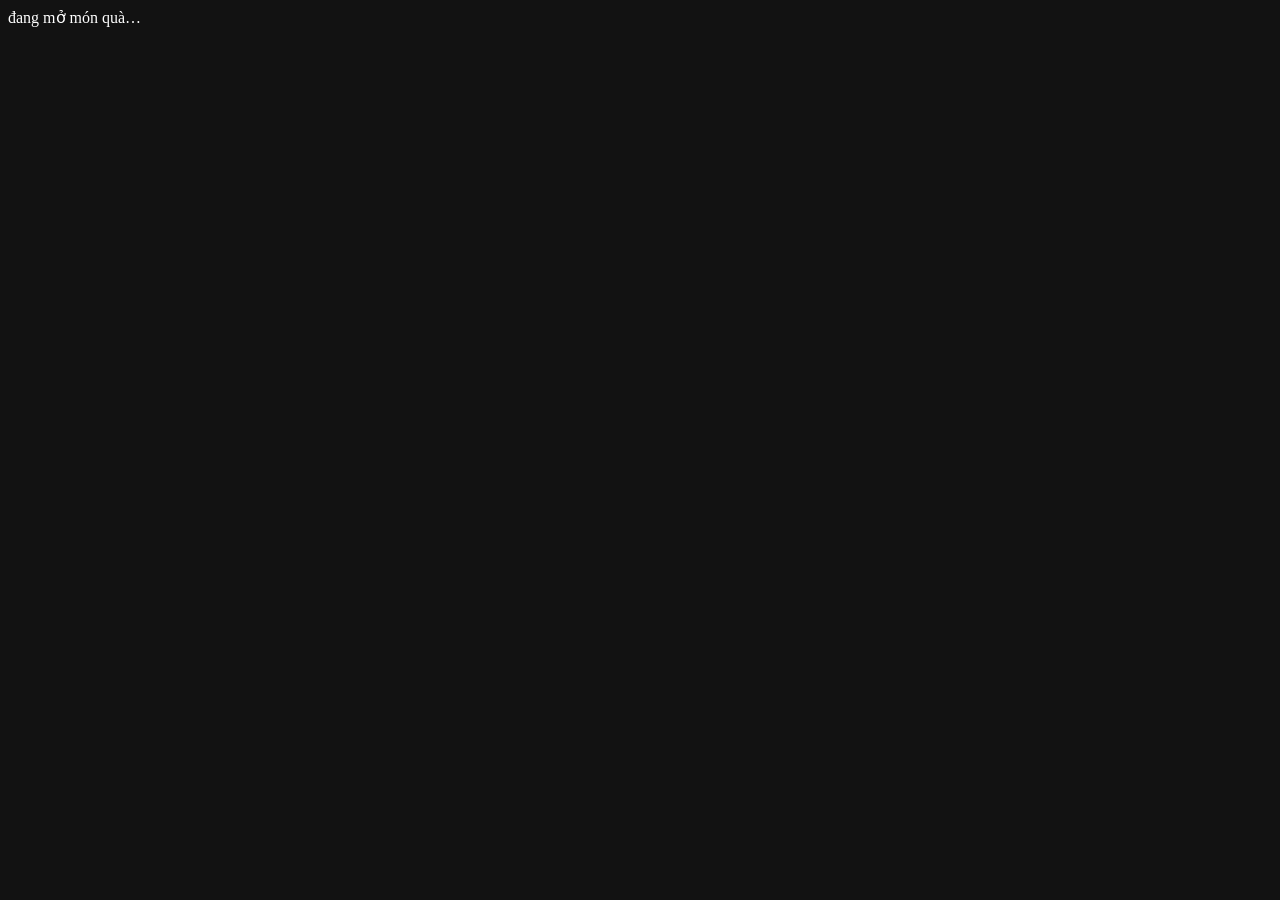
==== commit a2cc419f: "up" ====
--- a/index.html
+++ b/index.html
@@ -1 +1 @@
-<!DOCTYPE html><html lang="vi" class="britishgreen_d3d126a5-module__CskFMW__variable h-full antialiased"><head><meta charSet="utf-8"/><meta name="viewport" content="width=device-width, initial-scale=1"/><link rel="preload" href="/_next/static/media/1FTVVIPBritishGreen_Italic-s.p.06hu.o8-rb~v4.ttf" as="font" crossorigin="" type="font/ttf"/><link rel="stylesheet" href="/_next/static/chunks/0pke6xgjul4.x.css" data-precedence="next"/><link rel="preload" as="script" fetchPriority="low" href="/_next/static/chunks/0gxwci3e5-ykx.js"/><script src="/_next/static/chunks/0no1b_s-81nqh.js" async=""></script><script src="/_next/static/chunks/0h4bq73pogmtb.js" async=""></script><script src="/_next/static/chunks/turbopack-035uzv2ciw~b2.js" async=""></script><script src="/_next/static/chunks/0fsi8lw5utejl.js" async=""></script><script src="/_next/static/chunks/0d3tkj33oycf2.js" async=""></script><script src="/_next/static/chunks/12ifd_67n2n9p.js" async=""></script><meta name="next-size-adjust" content=""/><meta name="theme-color" content="#0b0a14"/><meta name="color-scheme" content="dark"/><title>món quà sinh nhật nhỏ gửi bằng yêu thương 🎂</title><meta name="description" content="Bật đèn lên, thổi nến, rồi ước một điều nhé — một món quà sinh nhật nhỏ làm bằng cả tấm lòng, gửi đến người bạn thương 🤍"/><meta name="application-name" content="món quà sinh nhật"/><meta name="keywords" content="quà sinh nhật,thiệp sinh nhật online,lời chúc sinh nhật,món quà kỹ thuật số,chúc mừng sinh nhật"/><meta name="robots" content="index, follow"/><meta property="og:title" content="có một món quà nhỏ đang chờ được mở 🎂"/><meta property="og:description" content="Bật đèn lên, thổi nến, rồi ước một điều nhé. Mở ra xem có gì bên trong nào 🤍"/><meta property="og:url" content="https://lovegift.vercel.app"/><meta property="og:site_name" content="món quà sinh nhật"/><meta property="og:locale" content="vi_VN"/><meta property="og:image" content="https://lovegift.vercel.app/opengraph-image?604793ce284e4175"/><meta property="og:image:type" content="image/png"/><meta property="og:image:width" content="1200"/><meta property="og:image:height" content="630"/><meta property="og:image:alt" content="một món quà sinh nhật nhỏ gửi bằng yêu thương"/><meta property="og:type" content="website"/><meta name="twitter:card" content="summary_large_image"/><meta name="twitter:title" content="có một món quà nhỏ đang chờ được mở 🎂"/><meta name="twitter:description" content="Bật đèn lên, thổi nến, rồi ước một điều nhé 🤍"/><meta name="twitter:image" content="https://lovegift.vercel.app/twitter-image?4066b8bd7dbfd84d"/><meta name="twitter:image:alt" content="một món quà sinh nhật nhỏ gửi bằng yêu thương"/><meta name="twitter:image:type" content="image/png"/><meta name="twitter:image:width" content="1200"/><meta name="twitter:image:height" content="630"/><link rel="icon" href="/icon.png?icon.04l9204~sawer.png" sizes="512x512" type="image/png"/><link rel="apple-touch-icon" href="/apple-icon.png?apple-icon.04l9204~sawer.png" sizes="512x512" type="image/png"/><script src="/_next/static/chunks/03~yq9q893hmn.js" noModule=""></script><link rel="stylesheet" href="/dial.css"/><script src="/dial.js" defer></script></head><body class="min-h-full"><div hidden=""><!--$--><!--/$--></div><div aria-busy="true" class="flex min-h-[100dvh] w-full items-center justify-center" style="background:var(--room-gradient);color:var(--text-primary)"><span class="text-sm opacity-60">đang mở món quà…</span></div><!--$--><!--/$--><script src="/_next/static/chunks/0gxwci3e5-ykx.js" id="_R_" async=""></script><script>(self.__next_f=self.__next_f||[]).push([0])</script><script>self.__next_f.push([1,"1:\"$Sreact.fragment\"\n2:I[39756,[\"/_next/static/chunks/0fsi8lw5utejl.js\",\"/_next/static/chunks/0d3tkj33oycf2.js\"],\"default\"]\n3:I[37457,[\"/_next/static/chunks/0fsi8lw5utejl.js\",\"/_next/static/chunks/0d3tkj33oycf2.js\"],\"default\"]\n4:I[47805,[\"/_next/static/chunks/0fsi8lw5utejl.js\",\"/_next/static/chunks/12ifd_67n2n9p.js\"],\"GiftLoader\"]\n5:I[97367,[\"/_next/static/chunks/0fsi8lw5utejl.js\",\"/_next/static/chunks/0d3tkj33oycf2.js\"],\"OutletBoundary\"]\n6:\"$Sreact.suspense\"\n8:I[97367,[\"/_next/static/chunks/0fsi8lw5utejl.js\",\"/_next/static/chunks/0d3tkj33oycf2.js\"],\"ViewportBoundary\"]\na:I[97367,[\"/_next/static/chunks/0fsi8lw5utejl.js\",\"/_next/static/chunks/0d3tkj33oycf2.js\"],\"MetadataBoundary\"]\nc:I[68027,[],\"default\",1]\n:HL[\"/_next/static/chunks/0pke6xgjul4.x.css\",\"style\"]\n:HL[\"/_next/static/media/1FTVVIPBritishGreen_Italic-s.p.06hu.o8-rb~v4.ttf\",\"font\",{\"crossOrigin\":\"\",\"type\":\"font/ttf\"}]\n"])</script><script>self.__next_f.push([1,"0:{\"P\":null,\"c\":[\"\",\"\"],\"q\":\"\",\"i\":false,\"f\":[[[\"\",{\"children\":[\"__PAGE__\",{}]},\"$undefined\",\"$undefined\",16],[[\"$\",\"$1\",\"c\",{\"children\":[[[\"$\",\"link\",\"0\",{\"rel\":\"stylesheet\",\"href\":\"/_next/static/chunks/0pke6xgjul4.x.css\",\"precedence\":\"next\",\"crossOrigin\":\"$undefined\",\"nonce\":\"$undefined\"}]],[\"$\",\"html\",null,{\"lang\":\"vi\",\"className\":\"britishgreen_d3d126a5-module__CskFMW__variable h-full antialiased\",\"children\":[\"$\",\"body\",null,{\"className\":\"min-h-full\",\"children\":[\"$\",\"$L2\",null,{\"parallelRouterKey\":\"children\",\"error\":\"$undefined\",\"errorStyles\":\"$undefined\",\"errorScripts\":\"$undefined\",\"template\":[\"$\",\"$L3\",null,{}],\"templateStyles\":\"$undefined\",\"templateScripts\":\"$undefined\",\"notFound\":[[[\"$\",\"title\",null,{\"children\":\"404: This page could not be found.\"}],[\"$\",\"div\",null,{\"style\":{\"fontFamily\":\"system-ui,\\\"Segoe UI\\\",Roboto,Helvetica,Arial,sans-serif,\\\"Apple Color Emoji\\\",\\\"Segoe UI Emoji\\\"\",\"height\":\"100vh\",\"textAlign\":\"center\",\"display\":\"flex\",\"flexDirection\":\"column\",\"alignItems\":\"center\",\"justifyContent\":\"center\"},\"children\":[\"$\",\"div\",null,{\"children\":[[\"$\",\"style\",null,{\"dangerouslySetInnerHTML\":{\"__html\":\"body{color:#000;background:#fff;margin:0}.next-error-h1{border-right:1px solid rgba(0,0,0,.3)}@media (prefers-color-scheme:dark){body{color:#fff;background:#000}.next-error-h1{border-right:1px solid rgba(255,255,255,.3)}}\"}}],[\"$\",\"h1\",null,{\"className\":\"next-error-h1\",\"style\":{\"display\":\"inline-block\",\"margin\":\"0 20px 0 0\",\"padding\":\"0 23px 0 0\",\"fontSize\":24,\"fontWeight\":500,\"verticalAlign\":\"top\",\"lineHeight\":\"49px\"},\"children\":404}],[\"$\",\"div\",null,{\"style\":{\"display\":\"inline-block\"},\"children\":[\"$\",\"h2\",null,{\"style\":{\"fontSize\":14,\"fontWeight\":400,\"lineHeight\":\"49px\",\"margin\":0},\"children\":\"This page could not be found.\"}]}]]}]}]],[]],\"forbidden\":\"$undefined\",\"unauthorized\":\"$undefined\"}]}]}]]}],{\"children\":[[\"$\",\"$1\",\"c\",{\"children\":[[\"$\",\"$L4\",null,{}],[[\"$\",\"script\",\"script-0\",{\"src\":\"/_next/static/chunks/0fsi8lw5utejl.js\",\"async\":true,\"nonce\":\"$undefined\"}],[\"$\",\"script\",\"script-1\",{\"src\":\"/_next/static/chunks/12ifd_67n2n9p.js\",\"async\":true,\"nonce\":\"$undefined\"}]],[\"$\",\"$L5\",null,{\"children\":[\"$\",\"$6\",null,{\"name\":\"Next.MetadataOutlet\",\"children\":\"$@7\"}]}]]}],{},null,false,null]},null,false,null],[\"$\",\"$1\",\"h\",{\"children\":[null,[\"$\",\"$L8\",null,{\"children\":\"$L9\"}],[\"$\",\"div\",null,{\"hidden\":true,\"children\":[\"$\",\"$La\",null,{\"children\":[\"$\",\"$6\",null,{\"name\":\"Next.Metadata\",\"children\":\"$Lb\"}]}]}],[\"$\",\"meta\",null,{\"name\":\"next-size-adjust\",\"content\":\"\"}]]}],false]],\"m\":\"$undefined\",\"G\":[\"$c\",[[\"$\",\"link\",\"0\",{\"rel\":\"stylesheet\",\"href\":\"/_next/static/chunks/0pke6xgjul4.x.css\",\"precedence\":\"next\",\"crossOrigin\":\"$undefined\",\"nonce\":\"$undefined\"}]]],\"S\":true,\"h\":null,\"s\":\"$undefined\",\"l\":\"$undefined\",\"p\":\"$undefined\",\"d\":\"$undefined\",\"b\":\"_FMIKPWd08iVvdSwZZ6WQ\"}\n"])</script><script>self.__next_f.push([1,"9:[[\"$\",\"meta\",\"0\",{\"charSet\":\"utf-8\"}],[\"$\",\"meta\",\"1\",{\"name\":\"viewport\",\"content\":\"width=device-width, initial-scale=1\"}],[\"$\",\"meta\",\"2\",{\"name\":\"theme-color\",\"content\":\"#0b0a14\"}],[\"$\",\"meta\",\"3\",{\"name\":\"color-scheme\",\"content\":\"dark\"}]]\n"])</script><script>self.__next_f.push([1,"d:I[27201,[\"/_next/static/chunks/0fsi8lw5utejl.js\",\"/_next/static/chunks/0d3tkj33oycf2.js\"],\"IconMark\"]\n7:null\n"])</script><script>self.__next_f.push([1,"b:[[\"$\",\"title\",\"0\",{\"children\":\"món quà sinh nhật nhỏ gửi bằng yêu thương 🎂\"}],[\"$\",\"meta\",\"1\",{\"name\":\"description\",\"content\":\"Bật đèn lên, thổi nến, rồi ước một điều nhé — một món quà sinh nhật nhỏ làm bằng cả tấm lòng, gửi đến người bạn thương 🤍\"}],[\"$\",\"meta\",\"2\",{\"name\":\"application-name\",\"content\":\"món quà sinh nhật\"}],[\"$\",\"meta\",\"3\",{\"name\":\"keywords\",\"content\":\"quà sinh nhật,thiệp sinh nhật online,lời chúc sinh nhật,món quà kỹ thuật số,chúc mừng sinh nhật\"}],[\"$\",\"meta\",\"4\",{\"name\":\"robots\",\"content\":\"index, follow\"}],[\"$\",\"meta\",\"5\",{\"property\":\"og:title\",\"content\":\"có một món quà nhỏ đang chờ được mở 🎂\"}],[\"$\",\"meta\",\"6\",{\"property\":\"og:description\",\"content\":\"Bật đèn lên, thổi nến, rồi ước một điều nhé. Mở ra xem có gì bên trong nào 🤍\"}],[\"$\",\"meta\",\"7\",{\"property\":\"og:url\",\"content\":\"https://lovegift.vercel.app\"}],[\"$\",\"meta\",\"8\",{\"property\":\"og:site_name\",\"content\":\"món quà sinh nhật\"}],[\"$\",\"meta\",\"9\",{\"property\":\"og:locale\",\"content\":\"vi_VN\"}],[\"$\",\"meta\",\"10\",{\"property\":\"og:image\",\"content\":\"https://lovegift.vercel.app/opengraph-image?604793ce284e4175\"}],[\"$\",\"meta\",\"11\",{\"property\":\"og:image:type\",\"content\":\"image/png\"}],[\"$\",\"meta\",\"12\",{\"property\":\"og:image:width\",\"content\":\"1200\"}],[\"$\",\"meta\",\"13\",{\"property\":\"og:image:height\",\"content\":\"630\"}],[\"$\",\"meta\",\"14\",{\"property\":\"og:image:alt\",\"content\":\"một món quà sinh nhật nhỏ gửi bằng yêu thương\"}],[\"$\",\"meta\",\"15\",{\"property\":\"og:type\",\"content\":\"website\"}],[\"$\",\"meta\",\"16\",{\"name\":\"twitter:card\",\"content\":\"summary_large_image\"}],[\"$\",\"meta\",\"17\",{\"name\":\"twitter:title\",\"content\":\"có một món quà nhỏ đang chờ được mở 🎂\"}],[\"$\",\"meta\",\"18\",{\"name\":\"twitter:description\",\"content\":\"Bật đèn lên, thổi nến, rồi ước một điều nhé 🤍\"}],[\"$\",\"meta\",\"19\",{\"name\":\"twitter:image\",\"content\":\"https://lovegift.vercel.app/twitter-image?4066b8bd7dbfd84d\"}],[\"$\",\"meta\",\"20\",{\"name\":\"twitter:image:alt\",\"content\":\"một món quà sinh nhật nhỏ gửi bằng yêu thương\"}],[\"$\",\"meta\",\"21\",{\"name\":\"twitter:image:type\",\"content\":\"image/png\"}],[\"$\",\"meta\",\"22\",{\"name\":\"twitter:image:width\",\"content\":\"1200\"}],[\"$\",\"meta\",\"23\",{\"name\":\"twitter:image:height\",\"content\":\"630\"}],[\"$\",\"link\",\"24\",{\"rel\":\"icon\",\"href\":\"/icon.png?icon.04l9204~sawer.png\",\"sizes\":\"512x512\",\"type\":\"image/png\"}],[\"$\",\"link\",\"25\",{\"rel\":\"apple-touch-icon\",\"href\":\"/apple-icon.png?apple-icon.04l9204~sawer.png\",\"sizes\":\"512x512\",\"type\":\"image/png\"}],[\"$\",\"$Ld\",\"26\",{}]]\n"])</script><script src="/merge-bridge.js" defer></script></body></html>+<!DOCTYPE html><html lang="vi" class="britishgreen_d3d126a5-module__CskFMW__variable h-full antialiased"><head><meta charSet="utf-8"/><meta name="viewport" content="width=device-width, initial-scale=1"/><link rel="preload" href="/HappyBirthday/asset/static/media/1FTVVIPBritishGreen_Italic-s.p.06hu.o8-rb~v4.ttf" as="font" crossorigin="" type="font/ttf"/><link rel="stylesheet" href="/HappyBirthday/asset/static/chunks/0pke6xgjul4.x.css" data-precedence="next"/><link rel="preload" as="script" fetchPriority="low" href="/HappyBirthday/asset/static/chunks/0gxwci3e5-ykx.js"/><script src="/HappyBirthday/asset/static/chunks/0no1b_s-81nqh.js" async=""></script><script src="/HappyBirthday/asset/static/chunks/0h4bq73pogmtb.js" async=""></script><script src="/HappyBirthday/asset/static/chunks/turbopack-035uzv2ciw~b2.js" async=""></script><script src="/HappyBirthday/asset/static/chunks/0fsi8lw5utejl.js" async=""></script><script src="/HappyBirthday/asset/static/chunks/0d3tkj33oycf2.js" async=""></script><script src="/HappyBirthday/asset/static/chunks/12ifd_67n2n9p.js" async=""></script><meta name="next-size-adjust" content=""/><meta name="theme-color" content="#0b0a14"/><meta name="color-scheme" content="dark"/><title>món quà sinh nhật nhỏ gửi bằng yêu thương 🎂</title><meta name="description" content="Bật đèn lên, thổi nến, rồi ước một điều nhé — một món quà sinh nhật nhỏ làm bằng cả tấm lòng, gửi đến người bạn thương 🤍"/><meta name="application-name" content="món quà sinh nhật"/><meta name="keywords" content="quà sinh nhật,thiệp sinh nhật online,lời chúc sinh nhật,món quà kỹ thuật số,chúc mừng sinh nhật"/><meta name="robots" content="index, follow"/><meta property="og:title" content="có một món quà nhỏ đang chờ được mở 🎂"/><meta property="og:description" content="Bật đèn lên, thổi nến, rồi ước một điều nhé. Mở ra xem có gì bên trong nào 🤍"/><meta property="og:url" content="https://tobi150904.github.io/HappyBirthday/"/><meta property="og:site_name" content="món quà sinh nhật"/><meta property="og:locale" content="vi_VN"/><meta property="og:image" content="https://tobi150904.github.io/HappyBirthday/icon.png"/><meta property="og:image:type" content="image/png"/><meta property="og:image:width" content="1200"/><meta property="og:image:height" content="630"/><meta property="og:image:alt" content="một món quà sinh nhật nhỏ gửi bằng yêu thương"/><meta property="og:type" content="website"/><meta name="twitter:card" content="summary_large_image"/><meta name="twitter:title" content="có một món quà nhỏ đang chờ được mở 🎂"/><meta name="twitter:description" content="Bật đèn lên, thổi nến, rồi ước một điều nhé 🤍"/><meta name="twitter:image" content="https://tobi150904.github.io/HappyBirthday/icon.png"/><meta name="twitter:image:alt" content="một món quà sinh nhật nhỏ gửi bằng yêu thương"/><meta name="twitter:image:type" content="image/png"/><meta name="twitter:image:width" content="1200"/><meta name="twitter:image:height" content="630"/><link rel="icon" href="/HappyBirthday/icon.png?icon.04l9204~sawer.png" sizes="512x512" type="image/png"/><link rel="apple-touch-icon" href="/HappyBirthday/apple-icon.png?apple-icon.04l9204~sawer.png" sizes="512x512" type="image/png"/><script src="/HappyBirthday/asset/static/chunks/03~yq9q893hmn.js" noModule=""></script><link rel="stylesheet" href="/HappyBirthday/dial.css"/><script src="/HappyBirthday/dial.js" defer></script></head><body class="min-h-full"><div hidden=""><!--$--><!--/$--></div><div aria-busy="true" class="flex min-h-[100dvh] w-full items-center justify-center" style="background:var(--room-gradient);color:var(--text-primary)"><span class="text-sm opacity-60">đang mở món quà…</span></div><!--$--><!--/$--><script src="/HappyBirthday/asset/static/chunks/0gxwci3e5-ykx.js" id="_R_" async=""></script><script>(self._asset_f=self._asset_f||[]).push([0])</script><script>self._asset_f.push([1,"1:\"$Sreact.fragment\"\n2:I[39756,[\"/HappyBirthday/asset/static/chunks/0fsi8lw5utejl.js\",\"/HappyBirthday/asset/static/chunks/0d3tkj33oycf2.js\"],\"default\"]\n3:I[37457,[\"/HappyBirthday/asset/static/chunks/0fsi8lw5utejl.js\",\"/HappyBirthday/asset/static/chunks/0d3tkj33oycf2.js\"],\"default\"]\n4:I[47805,[\"/HappyBirthday/asset/static/chunks/0fsi8lw5utejl.js\",\"/HappyBirthday/asset/static/chunks/12ifd_67n2n9p.js\"],\"GiftLoader\"]\n5:I[97367,[\"/HappyBirthday/asset/static/chunks/0fsi8lw5utejl.js\",\"/HappyBirthday/asset/static/chunks/0d3tkj33oycf2.js\"],\"OutletBoundary\"]\n6:\"$Sreact.suspense\"\n8:I[97367,[\"/HappyBirthday/asset/static/chunks/0fsi8lw5utejl.js\",\"/HappyBirthday/asset/static/chunks/0d3tkj33oycf2.js\"],\"ViewportBoundary\"]\na:I[97367,[\"/HappyBirthday/asset/static/chunks/0fsi8lw5utejl.js\",\"/HappyBirthday/asset/static/chunks/0d3tkj33oycf2.js\"],\"MetadataBoundary\"]\nc:I[68027,[],\"default\",1]\n:HL[\"/HappyBirthday/asset/static/chunks/0pke6xgjul4.x.css\",\"style\"]\n:HL[\"/HappyBirthday/asset/static/media/1FTVVIPBritishGreen_Italic-s.p.06hu.o8-rb~v4.ttf\",\"font\",{\"crossOrigin\":\"\",\"type\":\"font/ttf\"}]\n"])</script><script>self._asset_f.push([1,"0:{\"P\":null,\"c\":[\"\",\"\"],\"q\":\"\",\"i\":false,\"f\":[[[\"\",{\"children\":[\"__PAGE__\",{}]},\"$undefined\",\"$undefined\",16],[[\"$\",\"$1\",\"c\",{\"children\":[[[\"$\",\"link\",\"0\",{\"rel\":\"stylesheet\",\"href\":\"/HappyBirthday/asset/static/chunks/0pke6xgjul4.x.css\",\"precedence\":\"next\",\"crossOrigin\":\"$undefined\",\"nonce\":\"$undefined\"}]],[\"$\",\"html\",null,{\"lang\":\"vi\",\"className\":\"britishgreen_d3d126a5-module__CskFMW__variable h-full antialiased\",\"children\":[\"$\",\"body\",null,{\"className\":\"min-h-full\",\"children\":[\"$\",\"$L2\",null,{\"parallelRouterKey\":\"children\",\"error\":\"$undefined\",\"errorStyles\":\"$undefined\",\"errorScripts\":\"$undefined\",\"template\":[\"$\",\"$L3\",null,{}],\"templateStyles\":\"$undefined\",\"templateScripts\":\"$undefined\",\"notFound\":[[[\"$\",\"title\",null,{\"children\":\"404: This page could not be found.\"}],[\"$\",\"div\",null,{\"style\":{\"fontFamily\":\"system-ui,\\\"Segoe UI\\\",Roboto,Helvetica,Arial,sans-serif,\\\"Apple Color Emoji\\\",\\\"Segoe UI Emoji\\\"\",\"height\":\"100vh\",\"textAlign\":\"center\",\"display\":\"flex\",\"flexDirection\":\"column\",\"alignItems\":\"center\",\"justifyContent\":\"center\"},\"children\":[\"$\",\"div\",null,{\"children\":[[\"$\",\"style\",null,{\"dangerouslySetInnerHTML\":{\"__html\":\"body{color:#000;background:#fff;margin:0}.next-error-h1{border-right:1px solid rgba(0,0,0,.3)}@media (prefers-color-scheme:dark){body{color:#fff;background:#000}.next-error-h1{border-right:1px solid rgba(255,255,255,.3)}}\"}}],[\"$\",\"h1\",null,{\"className\":\"next-error-h1\",\"style\":{\"display\":\"inline-block\",\"margin\":\"0 20px 0 0\",\"padding\":\"0 23px 0 0\",\"fontSize\":24,\"fontWeight\":500,\"verticalAlign\":\"top\",\"lineHeight\":\"49px\"},\"children\":404}],[\"$\",\"div\",null,{\"style\":{\"display\":\"inline-block\"},\"children\":[\"$\",\"h2\",null,{\"style\":{\"fontSize\":14,\"fontWeight\":400,\"lineHeight\":\"49px\",\"margin\":0},\"children\":\"This page could not be found.\"}]}]]}]}]],[]],\"forbidden\":\"$undefined\",\"unauthorized\":\"$undefined\"}]}]}]]}],{\"children\":[[\"$\",\"$1\",\"c\",{\"children\":[[\"$\",\"$L4\",null,{}],[[\"$\",\"script\",\"script-0\",{\"src\":\"/HappyBirthday/asset/static/chunks/0fsi8lw5utejl.js\",\"async\":true,\"nonce\":\"$undefined\"}],[\"$\",\"script\",\"script-1\",{\"src\":\"/HappyBirthday/asset/static/chunks/12ifd_67n2n9p.js\",\"async\":true,\"nonce\":\"$undefined\"}]],[\"$\",\"$L5\",null,{\"children\":[\"$\",\"$6\",null,{\"name\":\"Next.MetadataOutlet\",\"children\":\"$@7\"}]}]]}],{},null,false,null]},null,false,null],[\"$\",\"$1\",\"h\",{\"children\":[null,[\"$\",\"$L8\",null,{\"children\":\"$L9\"}],[\"$\",\"div\",null,{\"hidden\":true,\"children\":[\"$\",\"$La\",null,{\"children\":[\"$\",\"$6\",null,{\"name\":\"Next.Metadata\",\"children\":\"$Lb\"}]}]}],[\"$\",\"meta\",null,{\"name\":\"next-size-adjust\",\"content\":\"\"}]]}],false]],\"m\":\"$undefined\",\"G\":[\"$c\",[[\"$\",\"link\",\"0\",{\"rel\":\"stylesheet\",\"href\":\"/HappyBirthday/asset/static/chunks/0pke6xgjul4.x.css\",\"precedence\":\"next\",\"crossOrigin\":\"$undefined\",\"nonce\":\"$undefined\"}]]],\"S\":true,\"h\":null,\"s\":\"$undefined\",\"l\":\"$undefined\",\"p\":\"$undefined\",\"d\":\"$undefined\",\"b\":\"_FMIKPWd08iVvdSwZZ6WQ\"}\n"])</script><script>self._asset_f.push([1,"9:[[\"$\",\"meta\",\"0\",{\"charSet\":\"utf-8\"}],[\"$\",\"meta\",\"1\",{\"name\":\"viewport\",\"content\":\"width=device-width, initial-scale=1\"}],[\"$\",\"meta\",\"2\",{\"name\":\"theme-color\",\"content\":\"#0b0a14\"}],[\"$\",\"meta\",\"3\",{\"name\":\"color-scheme\",\"content\":\"dark\"}]]\n"])</script><script>self._asset_f.push([1,"d:I[27201,[\"/HappyBirthday/asset/static/chunks/0fsi8lw5utejl.js\",\"/HappyBirthday/asset/static/chunks/0d3tkj33oycf2.js\"],\"IconMark\"]\n7:null\n"])</script><script>self._asset_f.push([1,"b:[[\"$\",\"title\",\"0\",{\"children\":\"món quà sinh nhật nhỏ gửi bằng yêu thương 🎂\"}],[\"$\",\"meta\",\"1\",{\"name\":\"description\",\"content\":\"Bật đèn lên, thổi nến, rồi ước một điều nhé — một món quà sinh nhật nhỏ làm bằng cả tấm lòng, gửi đến người bạn thương 🤍\"}],[\"$\",\"meta\",\"2\",{\"name\":\"application-name\",\"content\":\"món quà sinh nhật\"}],[\"$\",\"meta\",\"3\",{\"name\":\"keywords\",\"content\":\"quà sinh nhật,thiệp sinh nhật online,lời chúc sinh nhật,món quà kỹ thuật số,chúc mừng sinh nhật\"}],[\"$\",\"meta\",\"4\",{\"name\":\"robots\",\"content\":\"index, follow\"}],[\"$\",\"meta\",\"5\",{\"property\":\"og:title\",\"content\":\"có một món quà nhỏ đang chờ được mở 🎂\"}],[\"$\",\"meta\",\"6\",{\"property\":\"og:description\",\"content\":\"Bật đèn lên, thổi nến, rồi ước một điều nhé. Mở ra xem có gì bên trong nào 🤍\"}],[\"$\",\"meta\",\"7\",{\"property\":\"og:url\",\"content\":\"https://tobi150904.github.io/HappyBirthday/\"}],[\"$\",\"meta\",\"8\",{\"property\":\"og:site_name\",\"content\":\"món quà sinh nhật\"}],[\"$\",\"meta\",\"9\",{\"property\":\"og:locale\",\"content\":\"vi_VN\"}],[\"$\",\"meta\",\"10\",{\"property\":\"og:image\",\"content\":\"https://tobi150904.github.io/HappyBirthday/icon.png\"}],[\"$\",\"meta\",\"11\",{\"property\":\"og:image:type\",\"content\":\"image/png\"}],[\"$\",\"meta\",\"12\",{\"property\":\"og:image:width\",\"content\":\"1200\"}],[\"$\",\"meta\",\"13\",{\"property\":\"og:image:height\",\"content\":\"630\"}],[\"$\",\"meta\",\"14\",{\"property\":\"og:image:alt\",\"content\":\"một món quà sinh nhật nhỏ gửi bằng yêu thương\"}],[\"$\",\"meta\",\"15\",{\"property\":\"og:type\",\"content\":\"website\"}],[\"$\",\"meta\",\"16\",{\"name\":\"twitter:card\",\"content\":\"summary_large_image\"}],[\"$\",\"meta\",\"17\",{\"name\":\"twitter:title\",\"content\":\"có một món quà nhỏ đang chờ được mở 🎂\"}],[\"$\",\"meta\",\"18\",{\"name\":\"twitter:description\",\"content\":\"Bật đèn lên, thổi nến, rồi ước một điều nhé 🤍\"}],[\"$\",\"meta\",\"19\",{\"name\":\"twitter:image\",\"content\":\"https://tobi150904.github.io/HappyBirthday/icon.png\"}],[\"$\",\"meta\",\"20\",{\"name\":\"twitter:image:alt\",\"content\":\"một món quà sinh nhật nhỏ gửi bằng yêu thương\"}],[\"$\",\"meta\",\"21\",{\"name\":\"twitter:image:type\",\"content\":\"image/png\"}],[\"$\",\"meta\",\"22\",{\"name\":\"twitter:image:width\",\"content\":\"1200\"}],[\"$\",\"meta\",\"23\",{\"name\":\"twitter:image:height\",\"content\":\"630\"}],[\"$\",\"link\",\"24\",{\"rel\":\"icon\",\"href\":\"/HappyBirthday/icon.png?icon.04l9204~sawer.png\",\"sizes\":\"512x512\",\"type\":\"image/png\"}],[\"$\",\"link\",\"25\",{\"rel\":\"apple-touch-icon\",\"href\":\"/HappyBirthday/apple-icon.png?apple-icon.04l9204~sawer.png\",\"sizes\":\"512x512\",\"type\":\"image/png\"}],[\"$\",\"$Ld\",\"26\",{}]]\n"])</script><script src="/HappyBirthday/merge-bridge.js" defer></script></body></html>
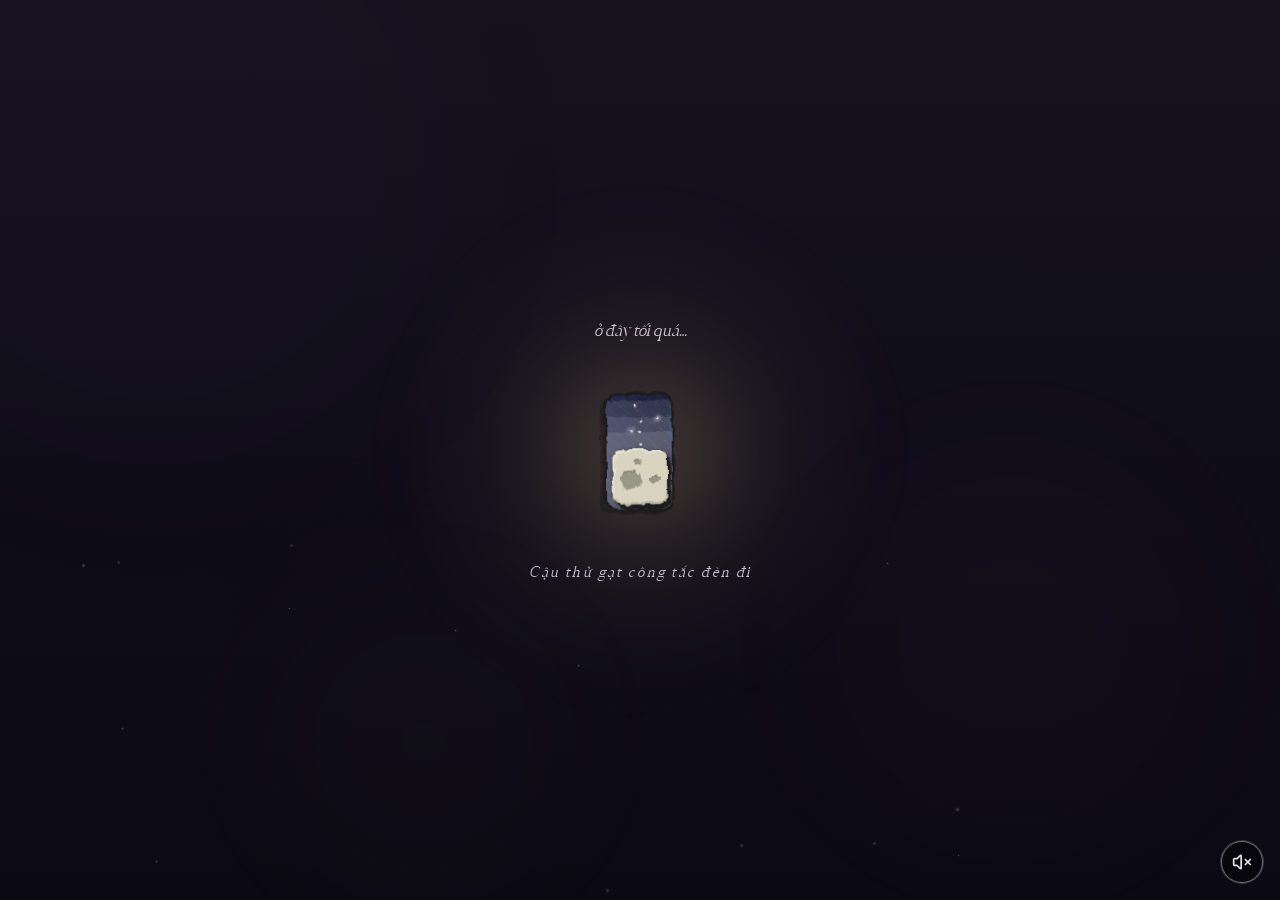
==== commit 227d928e: "up" ====
--- a/index.html
+++ b/index.html
@@ -1 +1 @@
-<!DOCTYPE html><html lang="vi" class="britishgreen_d3d126a5-module__CskFMW__variable h-full antialiased"><head><meta charSet="utf-8"/><meta name="viewport" content="width=device-width, initial-scale=1"/><link rel="preload" href="/HappyBirthday/asset/static/media/1FTVVIPBritishGreen_Italic-s.p.06hu.o8-rb~v4.ttf" as="font" crossorigin="" type="font/ttf"/><link rel="stylesheet" href="/HappyBirthday/asset/static/chunks/0pke6xgjul4.x.css" data-precedence="next"/><link rel="preload" as="script" fetchPriority="low" href="/HappyBirthday/asset/static/chunks/0gxwci3e5-ykx.js"/><script src="/HappyBirthday/asset/static/chunks/0no1b_s-81nqh.js" async=""></script><script src="/HappyBirthday/asset/static/chunks/0h4bq73pogmtb.js" async=""></script><script src="/HappyBirthday/asset/static/chunks/turbopack-035uzv2ciw~b2.js" async=""></script><script src="/HappyBirthday/asset/static/chunks/0fsi8lw5utejl.js" async=""></script><script src="/HappyBirthday/asset/static/chunks/0d3tkj33oycf2.js" async=""></script><script src="/HappyBirthday/asset/static/chunks/12ifd_67n2n9p.js" async=""></script><meta name="next-size-adjust" content=""/><meta name="theme-color" content="#0b0a14"/><meta name="color-scheme" content="dark"/><title>món quà sinh nhật nhỏ gửi bằng yêu thương 🎂</title><meta name="description" content="Bật đèn lên, thổi nến, rồi ước một điều nhé — một món quà sinh nhật nhỏ làm bằng cả tấm lòng, gửi đến người bạn thương 🤍"/><meta name="application-name" content="món quà sinh nhật"/><meta name="keywords" content="quà sinh nhật,thiệp sinh nhật online,lời chúc sinh nhật,món quà kỹ thuật số,chúc mừng sinh nhật"/><meta name="robots" content="index, follow"/><meta property="og:title" content="có một món quà nhỏ đang chờ được mở 🎂"/><meta property="og:description" content="Bật đèn lên, thổi nến, rồi ước một điều nhé. Mở ra xem có gì bên trong nào 🤍"/><meta property="og:url" content="https://tobi150904.github.io/HappyBirthday/"/><meta property="og:site_name" content="món quà sinh nhật"/><meta property="og:locale" content="vi_VN"/><meta property="og:image" content="https://tobi150904.github.io/HappyBirthday/icon.png"/><meta property="og:image:type" content="image/png"/><meta property="og:image:width" content="1200"/><meta property="og:image:height" content="630"/><meta property="og:image:alt" content="một món quà sinh nhật nhỏ gửi bằng yêu thương"/><meta property="og:type" content="website"/><meta name="twitter:card" content="summary_large_image"/><meta name="twitter:title" content="có một món quà nhỏ đang chờ được mở 🎂"/><meta name="twitter:description" content="Bật đèn lên, thổi nến, rồi ước một điều nhé 🤍"/><meta name="twitter:image" content="https://tobi150904.github.io/HappyBirthday/icon.png"/><meta name="twitter:image:alt" content="một món quà sinh nhật nhỏ gửi bằng yêu thương"/><meta name="twitter:image:type" content="image/png"/><meta name="twitter:image:width" content="1200"/><meta name="twitter:image:height" content="630"/><link rel="icon" href="/HappyBirthday/icon.png?icon.04l9204~sawer.png" sizes="512x512" type="image/png"/><link rel="apple-touch-icon" href="/HappyBirthday/apple-icon.png?apple-icon.04l9204~sawer.png" sizes="512x512" type="image/png"/><script src="/HappyBirthday/asset/static/chunks/03~yq9q893hmn.js" noModule=""></script><link rel="stylesheet" href="/HappyBirthday/dial.css"/><script src="/HappyBirthday/dial.js" defer></script></head><body class="min-h-full"><div hidden=""><!--$--><!--/$--></div><div aria-busy="true" class="flex min-h-[100dvh] w-full items-center justify-center" style="background:var(--room-gradient);color:var(--text-primary)"><span class="text-sm opacity-60">đang mở món quà…</span></div><!--$--><!--/$--><script src="/HappyBirthday/asset/static/chunks/0gxwci3e5-ykx.js" id="_R_" async=""></script><script>(self._asset_f=self._asset_f||[]).push([0])</script><script>self._asset_f.push([1,"1:\"$Sreact.fragment\"\n2:I[39756,[\"/HappyBirthday/asset/static/chunks/0fsi8lw5utejl.js\",\"/HappyBirthday/asset/static/chunks/0d3tkj33oycf2.js\"],\"default\"]\n3:I[37457,[\"/HappyBirthday/asset/static/chunks/0fsi8lw5utejl.js\",\"/HappyBirthday/asset/static/chunks/0d3tkj33oycf2.js\"],\"default\"]\n4:I[47805,[\"/HappyBirthday/asset/static/chunks/0fsi8lw5utejl.js\",\"/HappyBirthday/asset/static/chunks/12ifd_67n2n9p.js\"],\"GiftLoader\"]\n5:I[97367,[\"/HappyBirthday/asset/static/chunks/0fsi8lw5utejl.js\",\"/HappyBirthday/asset/static/chunks/0d3tkj33oycf2.js\"],\"OutletBoundary\"]\n6:\"$Sreact.suspense\"\n8:I[97367,[\"/HappyBirthday/asset/static/chunks/0fsi8lw5utejl.js\",\"/HappyBirthday/asset/static/chunks/0d3tkj33oycf2.js\"],\"ViewportBoundary\"]\na:I[97367,[\"/HappyBirthday/asset/static/chunks/0fsi8lw5utejl.js\",\"/HappyBirthday/asset/static/chunks/0d3tkj33oycf2.js\"],\"MetadataBoundary\"]\nc:I[68027,[],\"default\",1]\n:HL[\"/HappyBirthday/asset/static/chunks/0pke6xgjul4.x.css\",\"style\"]\n:HL[\"/HappyBirthday/asset/static/media/1FTVVIPBritishGreen_Italic-s.p.06hu.o8-rb~v4.ttf\",\"font\",{\"crossOrigin\":\"\",\"type\":\"font/ttf\"}]\n"])</script><script>self._asset_f.push([1,"0:{\"P\":null,\"c\":[\"\",\"\"],\"q\":\"\",\"i\":false,\"f\":[[[\"\",{\"children\":[\"__PAGE__\",{}]},\"$undefined\",\"$undefined\",16],[[\"$\",\"$1\",\"c\",{\"children\":[[[\"$\",\"link\",\"0\",{\"rel\":\"stylesheet\",\"href\":\"/HappyBirthday/asset/static/chunks/0pke6xgjul4.x.css\",\"precedence\":\"next\",\"crossOrigin\":\"$undefined\",\"nonce\":\"$undefined\"}]],[\"$\",\"html\",null,{\"lang\":\"vi\",\"className\":\"britishgreen_d3d126a5-module__CskFMW__variable h-full antialiased\",\"children\":[\"$\",\"body\",null,{\"className\":\"min-h-full\",\"children\":[\"$\",\"$L2\",null,{\"parallelRouterKey\":\"children\",\"error\":\"$undefined\",\"errorStyles\":\"$undefined\",\"errorScripts\":\"$undefined\",\"template\":[\"$\",\"$L3\",null,{}],\"templateStyles\":\"$undefined\",\"templateScripts\":\"$undefined\",\"notFound\":[[[\"$\",\"title\",null,{\"children\":\"404: This page could not be found.\"}],[\"$\",\"div\",null,{\"style\":{\"fontFamily\":\"system-ui,\\\"Segoe UI\\\",Roboto,Helvetica,Arial,sans-serif,\\\"Apple Color Emoji\\\",\\\"Segoe UI Emoji\\\"\",\"height\":\"100vh\",\"textAlign\":\"center\",\"display\":\"flex\",\"flexDirection\":\"column\",\"alignItems\":\"center\",\"justifyContent\":\"center\"},\"children\":[\"$\",\"div\",null,{\"children\":[[\"$\",\"style\",null,{\"dangerouslySetInnerHTML\":{\"__html\":\"body{color:#000;background:#fff;margin:0}.next-error-h1{border-right:1px solid rgba(0,0,0,.3)}@media (prefers-color-scheme:dark){body{color:#fff;background:#000}.next-error-h1{border-right:1px solid rgba(255,255,255,.3)}}\"}}],[\"$\",\"h1\",null,{\"className\":\"next-error-h1\",\"style\":{\"display\":\"inline-block\",\"margin\":\"0 20px 0 0\",\"padding\":\"0 23px 0 0\",\"fontSize\":24,\"fontWeight\":500,\"verticalAlign\":\"top\",\"lineHeight\":\"49px\"},\"children\":404}],[\"$\",\"div\",null,{\"style\":{\"display\":\"inline-block\"},\"children\":[\"$\",\"h2\",null,{\"style\":{\"fontSize\":14,\"fontWeight\":400,\"lineHeight\":\"49px\",\"margin\":0},\"children\":\"This page could not be found.\"}]}]]}]}]],[]],\"forbidden\":\"$undefined\",\"unauthorized\":\"$undefined\"}]}]}]]}],{\"children\":[[\"$\",\"$1\",\"c\",{\"children\":[[\"$\",\"$L4\",null,{}],[[\"$\",\"script\",\"script-0\",{\"src\":\"/HappyBirthday/asset/static/chunks/0fsi8lw5utejl.js\",\"async\":true,\"nonce\":\"$undefined\"}],[\"$\",\"script\",\"script-1\",{\"src\":\"/HappyBirthday/asset/static/chunks/12ifd_67n2n9p.js\",\"async\":true,\"nonce\":\"$undefined\"}]],[\"$\",\"$L5\",null,{\"children\":[\"$\",\"$6\",null,{\"name\":\"Next.MetadataOutlet\",\"children\":\"$@7\"}]}]]}],{},null,false,null]},null,false,null],[\"$\",\"$1\",\"h\",{\"children\":[null,[\"$\",\"$L8\",null,{\"children\":\"$L9\"}],[\"$\",\"div\",null,{\"hidden\":true,\"children\":[\"$\",\"$La\",null,{\"children\":[\"$\",\"$6\",null,{\"name\":\"Next.Metadata\",\"children\":\"$Lb\"}]}]}],[\"$\",\"meta\",null,{\"name\":\"next-size-adjust\",\"content\":\"\"}]]}],false]],\"m\":\"$undefined\",\"G\":[\"$c\",[[\"$\",\"link\",\"0\",{\"rel\":\"stylesheet\",\"href\":\"/HappyBirthday/asset/static/chunks/0pke6xgjul4.x.css\",\"precedence\":\"next\",\"crossOrigin\":\"$undefined\",\"nonce\":\"$undefined\"}]]],\"S\":true,\"h\":null,\"s\":\"$undefined\",\"l\":\"$undefined\",\"p\":\"$undefined\",\"d\":\"$undefined\",\"b\":\"_FMIKPWd08iVvdSwZZ6WQ\"}\n"])</script><script>self._asset_f.push([1,"9:[[\"$\",\"meta\",\"0\",{\"charSet\":\"utf-8\"}],[\"$\",\"meta\",\"1\",{\"name\":\"viewport\",\"content\":\"width=device-width, initial-scale=1\"}],[\"$\",\"meta\",\"2\",{\"name\":\"theme-color\",\"content\":\"#0b0a14\"}],[\"$\",\"meta\",\"3\",{\"name\":\"color-scheme\",\"content\":\"dark\"}]]\n"])</script><script>self._asset_f.push([1,"d:I[27201,[\"/HappyBirthday/asset/static/chunks/0fsi8lw5utejl.js\",\"/HappyBirthday/asset/static/chunks/0d3tkj33oycf2.js\"],\"IconMark\"]\n7:null\n"])</script><script>self._asset_f.push([1,"b:[[\"$\",\"title\",\"0\",{\"children\":\"món quà sinh nhật nhỏ gửi bằng yêu thương 🎂\"}],[\"$\",\"meta\",\"1\",{\"name\":\"description\",\"content\":\"Bật đèn lên, thổi nến, rồi ước một điều nhé — một món quà sinh nhật nhỏ làm bằng cả tấm lòng, gửi đến người bạn thương 🤍\"}],[\"$\",\"meta\",\"2\",{\"name\":\"application-name\",\"content\":\"món quà sinh nhật\"}],[\"$\",\"meta\",\"3\",{\"name\":\"keywords\",\"content\":\"quà sinh nhật,thiệp sinh nhật online,lời chúc sinh nhật,món quà kỹ thuật số,chúc mừng sinh nhật\"}],[\"$\",\"meta\",\"4\",{\"name\":\"robots\",\"content\":\"index, follow\"}],[\"$\",\"meta\",\"5\",{\"property\":\"og:title\",\"content\":\"có một món quà nhỏ đang chờ được mở 🎂\"}],[\"$\",\"meta\",\"6\",{\"property\":\"og:description\",\"content\":\"Bật đèn lên, thổi nến, rồi ước một điều nhé. Mở ra xem có gì bên trong nào 🤍\"}],[\"$\",\"meta\",\"7\",{\"property\":\"og:url\",\"content\":\"https://tobi150904.github.io/HappyBirthday/\"}],[\"$\",\"meta\",\"8\",{\"property\":\"og:site_name\",\"content\":\"món quà sinh nhật\"}],[\"$\",\"meta\",\"9\",{\"property\":\"og:locale\",\"content\":\"vi_VN\"}],[\"$\",\"meta\",\"10\",{\"property\":\"og:image\",\"content\":\"https://tobi150904.github.io/HappyBirthday/icon.png\"}],[\"$\",\"meta\",\"11\",{\"property\":\"og:image:type\",\"content\":\"image/png\"}],[\"$\",\"meta\",\"12\",{\"property\":\"og:image:width\",\"content\":\"1200\"}],[\"$\",\"meta\",\"13\",{\"property\":\"og:image:height\",\"content\":\"630\"}],[\"$\",\"meta\",\"14\",{\"property\":\"og:image:alt\",\"content\":\"một món quà sinh nhật nhỏ gửi bằng yêu thương\"}],[\"$\",\"meta\",\"15\",{\"property\":\"og:type\",\"content\":\"website\"}],[\"$\",\"meta\",\"16\",{\"name\":\"twitter:card\",\"content\":\"summary_large_image\"}],[\"$\",\"meta\",\"17\",{\"name\":\"twitter:title\",\"content\":\"có một món quà nhỏ đang chờ được mở 🎂\"}],[\"$\",\"meta\",\"18\",{\"name\":\"twitter:description\",\"content\":\"Bật đèn lên, thổi nến, rồi ước một điều nhé 🤍\"}],[\"$\",\"meta\",\"19\",{\"name\":\"twitter:image\",\"content\":\"https://tobi150904.github.io/HappyBirthday/icon.png\"}],[\"$\",\"meta\",\"20\",{\"name\":\"twitter:image:alt\",\"content\":\"một món quà sinh nhật nhỏ gửi bằng yêu thương\"}],[\"$\",\"meta\",\"21\",{\"name\":\"twitter:image:type\",\"content\":\"image/png\"}],[\"$\",\"meta\",\"22\",{\"name\":\"twitter:image:width\",\"content\":\"1200\"}],[\"$\",\"meta\",\"23\",{\"name\":\"twitter:image:height\",\"content\":\"630\"}],[\"$\",\"link\",\"24\",{\"rel\":\"icon\",\"href\":\"/HappyBirthday/icon.png?icon.04l9204~sawer.png\",\"sizes\":\"512x512\",\"type\":\"image/png\"}],[\"$\",\"link\",\"25\",{\"rel\":\"apple-touch-icon\",\"href\":\"/HappyBirthday/apple-icon.png?apple-icon.04l9204~sawer.png\",\"sizes\":\"512x512\",\"type\":\"image/png\"}],[\"$\",\"$Ld\",\"26\",{}]]\n"])</script><script src="/HappyBirthday/merge-bridge.js" defer></script></body></html>+<!DOCTYPE html><html lang="vi" class="britishgreen_d3d126a5-module__CskFMW__variable h-full antialiased"><head><meta charSet="utf-8"/><meta name="viewport" content="width=device-width, initial-scale=1"/><script>(function(){var list=[];var A=window.Audio;function T(){var a=new (Function.prototype.bind.apply(A,[null].concat([].slice.call(arguments))))();list.push(a);return a;}T.prototype=A.prototype;window.Audio=T;window.__hbStopMusic=function(){for(var i=0;i<list.length;i++){try{list[i].pause();list[i].removeAttribute("src");list[i].load();}catch(e){}}};})();</script><link rel="preload" href="/asset/static/media/1FTVVIPBritishGreen_Italic-s.p.06hu.o8-rb~v4.ttf" as="font" crossorigin="" type="font/ttf"/><link rel="stylesheet" href="/asset/static/chunks/0pke6xgjul4.x.css" data-precedence="next"/><link rel="preload" as="script" fetchPriority="low" href="/asset/static/chunks/0gxwci3e5-ykx.js"/><script src="/asset/static/chunks/0no1b_s-81nqh.js" async=""></script><script src="/asset/static/chunks/0h4bq73pogmtb.js" async=""></script><script src="/asset/static/chunks/turbopack-035uzv2ciw~b2.js" async=""></script><script src="/asset/static/chunks/0fsi8lw5utejl.js" async=""></script><script src="/asset/static/chunks/0d3tkj33oycf2.js" async=""></script><script src="/asset/static/chunks/12ifd_67n2n9p.js" async=""></script><meta name="next-size-adjust" content=""/><meta name="theme-color" content="#0b0a14"/><meta name="color-scheme" content="dark"/><title>món quà sinh nhật nhỏ gửi bằng yêu thương 🎂</title><meta name="description" content="Bật đèn lên, thổi nến, rồi ước một điều nhé — một món quà sinh nhật nhỏ làm bằng cả tấm lòng, gửi đến người bạn thương 🤍"/><meta name="application-name" content="món quà sinh nhật"/><meta name="keywords" content="quà sinh nhật,thiệp sinh nhật online,lời chúc sinh nhật,món quà kỹ thuật số,chúc mừng sinh nhật"/><meta name="robots" content="index, follow"/><meta property="og:title" content="có một món quà nhỏ đang chờ được mở 🎂"/><meta property="og:description" content="Bật đèn lên, thổi nến, rồi ước một điều nhé. Mở ra xem có gì bên trong nào 🤍"/><meta property="og:url" content="https://tobi150904.github.io/"/><meta property="og:site_name" content="món quà sinh nhật"/><meta property="og:locale" content="vi_VN"/><meta property="og:image" content="https://tobi150904.github.io/icon.png"/><meta property="og:image:type" content="image/png"/><meta property="og:image:width" content="1200"/><meta property="og:image:height" content="630"/><meta property="og:image:alt" content="một món quà sinh nhật nhỏ gửi bằng yêu thương"/><meta property="og:type" content="website"/><meta name="twitter:card" content="summary_large_image"/><meta name="twitter:title" content="có một món quà nhỏ đang chờ được mở 🎂"/><meta name="twitter:description" content="Bật đèn lên, thổi nến, rồi ước một điều nhé 🤍"/><meta name="twitter:image" content="https://tobi150904.github.io/icon.png"/><meta name="twitter:image:alt" content="một món quà sinh nhật nhỏ gửi bằng yêu thương"/><meta name="twitter:image:type" content="image/png"/><meta name="twitter:image:width" content="1200"/><meta name="twitter:image:height" content="630"/><link rel="icon" href="/icon.png?icon.04l9204~sawer.png" sizes="512x512" type="image/png"/><link rel="apple-touch-icon" href="/apple-icon.png?apple-icon.04l9204~sawer.png" sizes="512x512" type="image/png"/><script src="/asset/static/chunks/03~yq9q893hmn.js" noModule=""></script><link rel="stylesheet" href="/dial.css"/><script src="/dial.js" defer></script></head><body class="min-h-full"><div hidden=""><!--$--><!--/$--></div><div aria-busy="true" class="flex min-h-[100dvh] w-full items-center justify-center" style="background:var(--room-gradient);color:var(--text-primary)"><span class="text-sm opacity-60">đang mở món quà…</span></div><!--$--><!--/$--><script src="/asset/static/chunks/0gxwci3e5-ykx.js" id="_R_" async=""></script><script>(self._asset_f=self._asset_f||[]).push([0])</script><script>self._asset_f.push([1,"1:\"$Sreact.fragment\"\n2:I[39756,[\"/asset/static/chunks/0fsi8lw5utejl.js\",\"/asset/static/chunks/0d3tkj33oycf2.js\"],\"default\"]\n3:I[37457,[\"/asset/static/chunks/0fsi8lw5utejl.js\",\"/asset/static/chunks/0d3tkj33oycf2.js\"],\"default\"]\n4:I[47805,[\"/asset/static/chunks/0fsi8lw5utejl.js\",\"/asset/static/chunks/12ifd_67n2n9p.js\"],\"GiftLoader\"]\n5:I[97367,[\"/asset/static/chunks/0fsi8lw5utejl.js\",\"/asset/static/chunks/0d3tkj33oycf2.js\"],\"OutletBoundary\"]\n6:\"$Sreact.suspense\"\n8:I[97367,[\"/asset/static/chunks/0fsi8lw5utejl.js\",\"/asset/static/chunks/0d3tkj33oycf2.js\"],\"ViewportBoundary\"]\na:I[97367,[\"/asset/static/chunks/0fsi8lw5utejl.js\",\"/asset/static/chunks/0d3tkj33oycf2.js\"],\"MetadataBoundary\"]\nc:I[68027,[],\"default\",1]\n:HL[\"/asset/static/chunks/0pke6xgjul4.x.css\",\"style\"]\n:HL[\"/asset/static/media/1FTVVIPBritishGreen_Italic-s.p.06hu.o8-rb~v4.ttf\",\"font\",{\"crossOrigin\":\"\",\"type\":\"font/ttf\"}]\n"])</script><script>self._asset_f.push([1,"0:{\"P\":null,\"c\":[\"\",\"\"],\"q\":\"\",\"i\":false,\"f\":[[[\"\",{\"children\":[\"__PAGE__\",{}]},\"$undefined\",\"$undefined\",16],[[\"$\",\"$1\",\"c\",{\"children\":[[[\"$\",\"link\",\"0\",{\"rel\":\"stylesheet\",\"href\":\"/asset/static/chunks/0pke6xgjul4.x.css\",\"precedence\":\"next\",\"crossOrigin\":\"$undefined\",\"nonce\":\"$undefined\"}]],[\"$\",\"html\",null,{\"lang\":\"vi\",\"className\":\"britishgreen_d3d126a5-module__CskFMW__variable h-full antialiased\",\"children\":[\"$\",\"body\",null,{\"className\":\"min-h-full\",\"children\":[\"$\",\"$L2\",null,{\"parallelRouterKey\":\"children\",\"error\":\"$undefined\",\"errorStyles\":\"$undefined\",\"errorScripts\":\"$undefined\",\"template\":[\"$\",\"$L3\",null,{}],\"templateStyles\":\"$undefined\",\"templateScripts\":\"$undefined\",\"notFound\":[[[\"$\",\"title\",null,{\"children\":\"404: This page could not be found.\"}],[\"$\",\"div\",null,{\"style\":{\"fontFamily\":\"system-ui,\\\"Segoe UI\\\",Roboto,Helvetica,Arial,sans-serif,\\\"Apple Color Emoji\\\",\\\"Segoe UI Emoji\\\"\",\"height\":\"100vh\",\"textAlign\":\"center\",\"display\":\"flex\",\"flexDirection\":\"column\",\"alignItems\":\"center\",\"justifyContent\":\"center\"},\"children\":[\"$\",\"div\",null,{\"children\":[[\"$\",\"style\",null,{\"dangerouslySetInnerHTML\":{\"__html\":\"body{color:#000;background:#fff;margin:0}.next-error-h1{border-right:1px solid rgba(0,0,0,.3)}@media (prefers-color-scheme:dark){body{color:#fff;background:#000}.next-error-h1{border-right:1px solid rgba(255,255,255,.3)}}\"}}],[\"$\",\"h1\",null,{\"className\":\"next-error-h1\",\"style\":{\"display\":\"inline-block\",\"margin\":\"0 20px 0 0\",\"padding\":\"0 23px 0 0\",\"fontSize\":24,\"fontWeight\":500,\"verticalAlign\":\"top\",\"lineHeight\":\"49px\"},\"children\":404}],[\"$\",\"div\",null,{\"style\":{\"display\":\"inline-block\"},\"children\":[\"$\",\"h2\",null,{\"style\":{\"fontSize\":14,\"fontWeight\":400,\"lineHeight\":\"49px\",\"margin\":0},\"children\":\"This page could not be found.\"}]}]]}]}]],[]],\"forbidden\":\"$undefined\",\"unauthorized\":\"$undefined\"}]}]}]]}],{\"children\":[[\"$\",\"$1\",\"c\",{\"children\":[[\"$\",\"$L4\",null,{}],[[\"$\",\"script\",\"script-0\",{\"src\":\"/asset/static/chunks/0fsi8lw5utejl.js\",\"async\":true,\"nonce\":\"$undefined\"}],[\"$\",\"script\",\"script-1\",{\"src\":\"/asset/static/chunks/12ifd_67n2n9p.js\",\"async\":true,\"nonce\":\"$undefined\"}]],[\"$\",\"$L5\",null,{\"children\":[\"$\",\"$6\",null,{\"name\":\"Next.MetadataOutlet\",\"children\":\"$@7\"}]}]]}],{},null,false,null]},null,false,null],[\"$\",\"$1\",\"h\",{\"children\":[null,[\"$\",\"$L8\",null,{\"children\":\"$L9\"}],[\"$\",\"div\",null,{\"hidden\":true,\"children\":[\"$\",\"$La\",null,{\"children\":[\"$\",\"$6\",null,{\"name\":\"Next.Metadata\",\"children\":\"$Lb\"}]}]}],[\"$\",\"meta\",null,{\"name\":\"next-size-adjust\",\"content\":\"\"}]]}],false]],\"m\":\"$undefined\",\"G\":[\"$c\",[[\"$\",\"link\",\"0\",{\"rel\":\"stylesheet\",\"href\":\"/asset/static/chunks/0pke6xgjul4.x.css\",\"precedence\":\"next\",\"crossOrigin\":\"$undefined\",\"nonce\":\"$undefined\"}]]],\"S\":true,\"h\":null,\"s\":\"$undefined\",\"l\":\"$undefined\",\"p\":\"$undefined\",\"d\":\"$undefined\",\"b\":\"_FMIKPWd08iVvdSwZZ6WQ\"}\n"])</script><script>self._asset_f.push([1,"9:[[\"$\",\"meta\",\"0\",{\"charSet\":\"utf-8\"}],[\"$\",\"meta\",\"1\",{\"name\":\"viewport\",\"content\":\"width=device-width, initial-scale=1\"}],[\"$\",\"meta\",\"2\",{\"name\":\"theme-color\",\"content\":\"#0b0a14\"}],[\"$\",\"meta\",\"3\",{\"name\":\"color-scheme\",\"content\":\"dark\"}]]\n"])</script><script>self._asset_f.push([1,"d:I[27201,[\"/asset/static/chunks/0fsi8lw5utejl.js\",\"/asset/static/chunks/0d3tkj33oycf2.js\"],\"IconMark\"]\n7:null\n"])</script><script>self._asset_f.push([1,"b:[[\"$\",\"title\",\"0\",{\"children\":\"món quà sinh nhật nhỏ gửi bằng yêu thương 🎂\"}],[\"$\",\"meta\",\"1\",{\"name\":\"description\",\"content\":\"Bật đèn lên, thổi nến, rồi ước một điều nhé — một món quà sinh nhật nhỏ làm bằng cả tấm lòng, gửi đến người bạn thương 🤍\"}],[\"$\",\"meta\",\"2\",{\"name\":\"application-name\",\"content\":\"món quà sinh nhật\"}],[\"$\",\"meta\",\"3\",{\"name\":\"keywords\",\"content\":\"quà sinh nhật,thiệp sinh nhật online,lời chúc sinh nhật,món quà kỹ thuật số,chúc mừng sinh nhật\"}],[\"$\",\"meta\",\"4\",{\"name\":\"robots\",\"content\":\"index, follow\"}],[\"$\",\"meta\",\"5\",{\"property\":\"og:title\",\"content\":\"có một món quà nhỏ đang chờ được mở 🎂\"}],[\"$\",\"meta\",\"6\",{\"property\":\"og:description\",\"content\":\"Bật đèn lên, thổi nến, rồi ước một điều nhé. Mở ra xem có gì bên trong nào 🤍\"}],[\"$\",\"meta\",\"7\",{\"property\":\"og:url\",\"content\":\"https://tobi150904.github.io/\"}],[\"$\",\"meta\",\"8\",{\"property\":\"og:site_name\",\"content\":\"món quà sinh nhật\"}],[\"$\",\"meta\",\"9\",{\"property\":\"og:locale\",\"content\":\"vi_VN\"}],[\"$\",\"meta\",\"10\",{\"property\":\"og:image\",\"content\":\"https://tobi150904.github.io/icon.png\"}],[\"$\",\"meta\",\"11\",{\"property\":\"og:image:type\",\"content\":\"image/png\"}],[\"$\",\"meta\",\"12\",{\"property\":\"og:image:width\",\"content\":\"1200\"}],[\"$\",\"meta\",\"13\",{\"property\":\"og:image:height\",\"content\":\"630\"}],[\"$\",\"meta\",\"14\",{\"property\":\"og:image:alt\",\"content\":\"một món quà sinh nhật nhỏ gửi bằng yêu thương\"}],[\"$\",\"meta\",\"15\",{\"property\":\"og:type\",\"content\":\"website\"}],[\"$\",\"meta\",\"16\",{\"name\":\"twitter:card\",\"content\":\"summary_large_image\"}],[\"$\",\"meta\",\"17\",{\"name\":\"twitter:title\",\"content\":\"có một món quà nhỏ đang chờ được mở 🎂\"}],[\"$\",\"meta\",\"18\",{\"name\":\"twitter:description\",\"content\":\"Bật đèn lên, thổi nến, rồi ước một điều nhé 🤍\"}],[\"$\",\"meta\",\"19\",{\"name\":\"twitter:image\",\"content\":\"https://tobi150904.github.io/icon.png\"}],[\"$\",\"meta\",\"20\",{\"name\":\"twitter:image:alt\",\"content\":\"một món quà sinh nhật nhỏ gửi bằng yêu thương\"}],[\"$\",\"meta\",\"21\",{\"name\":\"twitter:image:type\",\"content\":\"image/png\"}],[\"$\",\"meta\",\"22\",{\"name\":\"twitter:image:width\",\"content\":\"1200\"}],[\"$\",\"meta\",\"23\",{\"name\":\"twitter:image:height\",\"content\":\"630\"}],[\"$\",\"link\",\"24\",{\"rel\":\"icon\",\"href\":\"/icon.png?icon.04l9204~sawer.png\",\"sizes\":\"512x512\",\"type\":\"image/png\"}],[\"$\",\"link\",\"25\",{\"rel\":\"apple-touch-icon\",\"href\":\"/apple-icon.png?apple-icon.04l9204~sawer.png\",\"sizes\":\"512x512\",\"type\":\"image/png\"}],[\"$\",\"$Ld\",\"26\",{}]]\n"])</script><script src="/merge-bridge.js" defer></script></body></html>
--- a/asset/static/chunks/0pke6xgjul4.x.css
+++ b/asset/static/chunks/0pke6xgjul4.x.css
@@ -0,0 +1,2 @@
+@font-face{font-family:britishGreen;src:url(../media/1FTVVIPBritishGreen_Italic-s.p.06hu.o8-rb~v4.ttf)format("truetype");font-display:swap;font-weight:400;font-style:normal}@font-face{font-family:britishGreen;src:url(../media/1FTVVIPBritishGreen_Italic-s.p.06hu.o8-rb~v4.ttf)format("truetype");font-display:swap;font-weight:400;font-style:italic}@font-face{font-family:britishGreen Fallback;src:local(Arial);ascent-override:121.63%;descent-override:31.69%;line-gap-override:20.63%;size-adjust:87.72%}.britishgreen_d3d126a5-module__CskFMW__className{font-family:britishGreen,britishGreen Fallback}.britishgreen_d3d126a5-module__CskFMW__variable{--font-brand:"britishGreen", "britishGreen Fallback"}
+@layer properties{@supports (((-webkit-hyphens:none)) and (not (margin-trim:inline))) or ((-moz-orient:inline) and (not (color:rgb(from red r g b)))){*,:before,:after,::backdrop{--tw-translate-x:0;--tw-translate-y:0;--tw-translate-z:0;--tw-rotate-x:initial;--tw-rotate-y:initial;--tw-rotate-z:initial;--tw-skew-x:initial;--tw-skew-y:initial;--tw-border-style:solid;--tw-leading:initial;--tw-font-weight:initial;--tw-ordinal:initial;--tw-slashed-zero:initial;--tw-numeric-figure:initial;--tw-numeric-spacing:initial;--tw-numeric-fraction:initial;--tw-shadow:0 0 #0000;--tw-shadow-color:initial;--tw-shadow-alpha:100%;--tw-inset-shadow:0 0 #0000;--tw-inset-shadow-color:initial;--tw-inset-shadow-alpha:100%;--tw-ring-color:initial;--tw-ring-shadow:0 0 #0000;--tw-inset-ring-color:initial;--tw-inset-ring-shadow:0 0 #0000;--tw-ring-inset:initial;--tw-ring-offset-width:0px;--tw-ring-offset-color:#fff;--tw-ring-offset-shadow:0 0 #0000;--tw-blur:initial;--tw-brightness:initial;--tw-contrast:initial;--tw-grayscale:initial;--tw-hue-rotate:initial;--tw-invert:initial;--tw-opacity:initial;--tw-saturate:initial;--tw-sepia:initial;--tw-drop-shadow:initial;--tw-drop-shadow-color:initial;--tw-drop-shadow-alpha:100%;--tw-drop-shadow-size:initial;--tw-backdrop-blur:initial;--tw-backdrop-brightness:initial;--tw-backdrop-contrast:initial;--tw-backdrop-grayscale:initial;--tw-backdrop-hue-rotate:initial;--tw-backdrop-invert:initial;--tw-backdrop-opacity:initial;--tw-backdrop-saturate:initial;--tw-backdrop-sepia:initial;--tw-duration:initial;--tw-ease:initial;--tw-animation-delay:0s;--tw-animation-direction:normal;--tw-animation-duration:initial;--tw-animation-fill-mode:none;--tw-animation-iteration-count:1;--tw-enter-blur:0;--tw-enter-opacity:1;--tw-enter-rotate:0;--tw-enter-scale:1;--tw-enter-translate-x:0;--tw-enter-translate-y:0;--tw-exit-blur:0;--tw-exit-opacity:1;--tw-exit-rotate:0;--tw-exit-scale:1;--tw-exit-translate-x:0;--tw-exit-translate-y:0}}}@layer theme{:root,:host{--font-mono:ui-monospace, SFMono-Regular, Menlo, Monaco, Consolas, "Liberation Mono", "Courier New", monospace;--color-black:#000;--color-white:#fff;--spacing:.25rem;--container-xs:20rem;--container-sm:24rem;--container-md:28rem;--container-lg:32rem;--container-2xl:42rem;--container-4xl:56rem;--text-xs:.75rem;--text-xs--line-height:calc(1 / .75);--text-sm:.875rem;--text-sm--line-height:calc(1.25 / .875);--text-base:1rem;--text-base--line-height:calc(1.5 / 1);--font-weight-semibold:600;--ease-in:cubic-bezier(.4, 0, 1, 1);--ease-out:cubic-bezier(0, 0, .2, 1);--ease-in-out:cubic-bezier(.4, 0, .2, 1);--animate-ping:ping 1s cubic-bezier(0, 0, .2, 1) infinite;--blur-md:12px;--default-transition-duration:.15s;--default-transition-timing-function:cubic-bezier(.4, 0, .2, 1);--default-font-family:var(--font-body);--default-mono-font-family:var(--font-mono);--font-display:var(--font-brand), ui-serif, Georgia, serif;--font-body:var(--font-display);--ease-expo:cubic-bezier(.16, 1, .3, 1);--ease-soft:cubic-bezier(.33, 1, .68, 1)}}@layer base{*,:after,:before,::backdrop{box-sizing:border-box;border:0 solid;margin:0;padding:0}::file-selector-button{box-sizing:border-box;border:0 solid;margin:0;padding:0}html,:host{-webkit-text-size-adjust:100%;tab-size:4;line-height:1.5;font-family:var(--default-font-family,ui-sans-serif, system-ui, sans-serif, "Apple Color Emoji", "Segoe UI Emoji", "Segoe UI Symbol", "Noto Color Emoji");font-feature-settings:var(--default-font-feature-settings,normal);font-variation-settings:var(--default-font-variation-settings,normal);-webkit-tap-highlight-color:transparent}hr{height:0;color:inherit;border-top-width:1px}abbr:where([title]){-webkit-text-decoration:underline dotted;text-decoration:underline dotted}h1,h2,h3,h4,h5,h6{font-size:inherit;font-weight:inherit}a{color:inherit;-webkit-text-decoration:inherit;-webkit-text-decoration:inherit;-webkit-text-decoration:inherit;-webkit-text-decoration:inherit;text-decoration:inherit}b,strong{font-weight:bolder}code,kbd,samp,pre{font-family:var(--default-mono-font-family,ui-monospace, SFMono-Regular, Menlo, Monaco, Consolas, "Liberation Mono", "Courier New", monospace);font-feature-settings:var(--default-mono-font-feature-settings,normal);font-variation-settings:var(--default-mono-font-variation-settings,normal);font-size:1em}small{font-size:80%}sub,sup{vertical-align:baseline;font-size:75%;line-height:0;position:relative}sub{bottom:-.25em}sup{top:-.5em}table{text-indent:0;border-color:inherit;border-collapse:collapse}:-moz-focusring{outline:auto}progress{vertical-align:baseline}summary{display:list-item}ol,ul,menu{list-style:none}img,svg,video,canvas,audio,iframe,embed,object{vertical-align:middle;display:block}img,video{max-width:100%;height:auto}button,input,select,optgroup,textarea{font:inherit;font-feature-settings:inherit;font-variation-settings:inherit;letter-spacing:inherit;color:inherit;opacity:1;background-color:#0000;border-radius:0}::file-selector-button{font:inherit;font-feature-settings:inherit;font-variation-settings:inherit;letter-spacing:inherit;color:inherit;opacity:1;background-color:#0000;border-radius:0}:where(select:is([multiple],[size])) optgroup{font-weight:bolder}:where(select:is([multiple],[size])) optgroup option{padding-inline-start:20px}::file-selector-button{margin-inline-end:4px}::placeholder{opacity:1}@supports (not ((-webkit-appearance:-apple-pay-button))) or (contain-intrinsic-size:1px){::placeholder{color:currentColor}@supports (color:color-mix(in lab, red, red)){::placeholder{color:color-mix(in oklab, currentcolor 50%, transparent)}}}textarea{resize:vertical}::-webkit-search-decoration{-webkit-appearance:none}::-webkit-date-and-time-value{min-height:1lh;text-align:inherit}::-webkit-datetime-edit{display:inline-flex}::-webkit-datetime-edit-fields-wrapper{padding:0}::-webkit-datetime-edit{padding-block:0}::-webkit-datetime-edit-year-field{padding-block:0}::-webkit-datetime-edit-month-field{padding-block:0}::-webkit-datetime-edit-day-field{padding-block:0}::-webkit-datetime-edit-hour-field{padding-block:0}::-webkit-datetime-edit-minute-field{padding-block:0}::-webkit-datetime-edit-second-field{padding-block:0}::-webkit-datetime-edit-millisecond-field{padding-block:0}::-webkit-datetime-edit-meridiem-field{padding-block:0}::-webkit-calendar-picker-indicator{line-height:1}:-moz-ui-invalid{box-shadow:none}button,input:where([type=button],[type=reset],[type=submit]){appearance:button}::file-selector-button{appearance:button}::-webkit-inner-spin-button{height:auto}::-webkit-outer-spin-button{height:auto}[hidden]:where(:not([hidden=until-found])){display:none!important}*{border-color:var(--border-hairline)}html{font-family:var(--font-body);-webkit-text-size-adjust:100%}body{background:var(--surface-base);color:var(--text-primary)}:focus-visible{outline:2px solid var(--focus-ring);outline-offset:3px;border-radius:4px}}@layer components;@layer utilities{.pointer-events-none{pointer-events:none}.invisible{visibility:hidden}.visible{visibility:visible}.sr-only{clip-path:inset(50%);white-space:nowrap;border-width:0;width:1px;height:1px;margin:-1px;padding:0;position:absolute;overflow:hidden}.absolute{position:absolute}.fixed{position:fixed}.relative{position:relative}.static{position:static}.-inset-1\.5{inset:calc(var(--spacing) * -1.5)}.inset-0{inset:calc(var(--spacing) * 0)}.inset-\[-12\%\]{inset:-12%}.inset-\[5px\]{inset:5px}.inset-x-0{inset-inline:calc(var(--spacing) * 0)}.start{inset-inline-start:var(--spacing)}.end{inset-inline-end:var(--spacing)}.-top-1\.5{top:calc(var(--spacing) * -1.5)}.top-0{top:calc(var(--spacing) * 0)}.top-1\/2{top:50%}.top-2\.5{top:calc(var(--spacing) * 2.5)}.top-4{top:calc(var(--spacing) * 4)}.top-\[22px\]{top:22px}.right-2{right:calc(var(--spacing) * 2)}.right-3{right:calc(var(--spacing) * 3)}.right-3\.5{right:calc(var(--spacing) * 3.5)}.right-4{right:calc(var(--spacing) * 4)}.bottom-0{bottom:calc(var(--spacing) * 0)}.bottom-2{bottom:calc(var(--spacing) * 2)}.bottom-4{bottom:calc(var(--spacing) * 4)}.bottom-\[6\%\]{bottom:6%}.left-1\/2{left:50%}.left-3{left:calc(var(--spacing) * 3)}.z-0{z-index:0}.z-10{z-index:10}.z-20{z-index:20}.z-30{z-index:30}.z-50{z-index:50}.z-\[60\]{z-index:60}.container{width:100%}@media (min-width:40rem){.container{max-width:40rem}}@media (min-width:48rem){.container{max-width:48rem}}@media (min-width:64rem){.container{max-width:64rem}}@media (min-width:80rem){.container{max-width:80rem}}@media (min-width:96rem){.container{max-width:96rem}}.mx-auto{margin-inline:auto}.-mt-2{margin-top:calc(var(--spacing) * -2)}.mt-1{margin-top:calc(var(--spacing) * 1)}.mt-2{margin-top:calc(var(--spacing) * 2)}.mt-3{margin-top:calc(var(--spacing) * 3)}.mt-5{margin-top:calc(var(--spacing) * 5)}.mt-6{margin-top:calc(var(--spacing) * 6)}.mt-7{margin-top:calc(var(--spacing) * 7)}.mt-9{margin-top:calc(var(--spacing) * 9)}.mt-10{margin-top:calc(var(--spacing) * 10)}.mt-12{margin-top:calc(var(--spacing) * 12)}.mt-14{margin-top:calc(var(--spacing) * 14)}.mb-2{margin-bottom:calc(var(--spacing) * 2)}.mb-6{margin-bottom:calc(var(--spacing) * 6)}.block{display:block}.contents{display:contents}.flex{display:flex}.grid{display:grid}.hidden{display:none}.inline{display:inline}.table{display:table}.size-11{width:calc(var(--spacing) * 11);height:calc(var(--spacing) * 11)}.h-1\.5{height:calc(var(--spacing) * 1.5)}.h-4{height:calc(var(--spacing) * 4)}.h-5{height:calc(var(--spacing) * 5)}.h-9{height:calc(var(--spacing) * 9)}.h-10{height:calc(var(--spacing) * 10)}.h-11{height:calc(var(--spacing) * 11)}.h-28{height:calc(var(--spacing) * 28)}.h-48{height:calc(var(--spacing) * 48)}.h-\[86\%\]{height:86%}.h-auto{height:auto}.h-full{height:100%}.h-px{height:1px}.max-h-\[72vh\]{max-height:72vh}.max-h-full{max-height:100%}.min-h-5{min-height:calc(var(--spacing) * 5)}.min-h-12{min-height:calc(var(--spacing) * 12)}.min-h-\[3rem\]{min-height:3rem}.min-h-\[100dvh\]{min-height:100dvh}.min-h-full{min-height:100%}.w-1{width:calc(var(--spacing) * 1)}.w-1\.5{width:calc(var(--spacing) * 1.5)}.w-3{width:calc(var(--spacing) * 3)}.w-5{width:calc(var(--spacing) * 5)}.w-10{width:calc(var(--spacing) * 10)}.w-11{width:calc(var(--spacing) * 11)}.w-28{width:calc(var(--spacing) * 28)}.w-48{width:calc(var(--spacing) * 48)}.w-\[46\%\]{width:46%}.w-\[86\%\]{width:86%}.w-\[130\%\]{width:130%}.w-auto{width:auto}.w-fit{width:fit-content}.w-full{width:100%}.max-w-2xl{max-width:var(--container-2xl)}.max-w-4xl{max-width:var(--container-4xl)}.max-w-\[21rem\]{max-width:21rem}.max-w-\[560px\]{max-width:560px}.max-w-full{max-width:100%}.max-w-lg{max-width:var(--container-lg)}.max-w-md{max-width:var(--container-md)}.max-w-none{max-width:none}.max-w-sm{max-width:var(--container-sm)}.max-w-xs{max-width:var(--container-xs)}.min-w-16{min-width:calc(var(--spacing) * 16)}.origin-left{transform-origin:0}.-translate-x-1\/2{--tw-translate-x:calc(calc(1 / 2 * 100%) * -1);translate:var(--tw-translate-x) var(--tw-translate-y)}.-rotate-90{rotate:-90deg}.transform{transform:var(--tw-rotate-x,) var(--tw-rotate-y,) var(--tw-rotate-z,) var(--tw-skew-x,) var(--tw-skew-y,)}.animate-ping{animation:var(--animate-ping)}.cursor-grab{cursor:grab}.cursor-pointer{cursor:pointer}.resize{resize:both}.resize-none{resize:none}.flex-col{flex-direction:column}.items-center{align-items:center}.items-end{align-items:flex-end}.items-start{align-items:flex-start}.justify-center{justify-content:center}.gap-1{gap:calc(var(--spacing) * 1)}.gap-1\.5{gap:calc(var(--spacing) * 1.5)}.gap-2{gap:calc(var(--spacing) * 2)}.gap-2\.5{gap:calc(var(--spacing) * 2.5)}.gap-3{gap:calc(var(--spacing) * 3)}.gap-4{gap:calc(var(--spacing) * 4)}.gap-5{gap:calc(var(--spacing) * 5)}.gap-6{gap:calc(var(--spacing) * 6)}.gap-7{gap:calc(var(--spacing) * 7)}.gap-8{gap:calc(var(--spacing) * 8)}.overflow-hidden{overflow:hidden}.rounded{border-radius:.25rem}.rounded-2xl{border-radius:calc(var(--radius) * 1.75)}.rounded-\[2px\]{border-radius:2px}.rounded-\[26px\]{border-radius:26px}.rounded-full{border-radius:3.40282e38px}.rounded-xl{border-radius:calc(var(--radius) * 1.25)}.border{border-style:var(--tw-border-style);border-width:1px}.border-white\/20{border-color:#fff3}@supports (color:color-mix(in lab, red, red)){.border-white\/20{border-color:color-mix(in oklab, var(--color-white) 20%, transparent)}}.border-white\/40{border-color:#fff6}@supports (color:color-mix(in lab, red, red)){.border-white\/40{border-color:color-mix(in oklab, var(--color-white) 40%, transparent)}}.bg-black\/30{background-color:#0000004d}@supports (color:color-mix(in lab, red, red)){.bg-black\/30{background-color:color-mix(in oklab, var(--color-black) 30%, transparent)}}.bg-transparent{background-color:#0000}.bg-white{background-color:var(--color-white)}.bg-cover{background-size:cover}.bg-center{background-position:50%}.object-contain{object-fit:contain}.object-cover{object-fit:cover}.\!p-0{padding:calc(var(--spacing) * 0)!important}.p-0{padding:calc(var(--spacing) * 0)}.p-4{padding:calc(var(--spacing) * 4)}.px-4{padding-inline:calc(var(--spacing) * 4)}.px-6{padding-inline:calc(var(--spacing) * 6)}.py-3{padding-block:calc(var(--spacing) * 3)}.py-4{padding-block:calc(var(--spacing) * 4)}.py-8{padding-block:calc(var(--spacing) * 8)}.py-12{padding-block:calc(var(--spacing) * 12)}.py-16{padding-block:calc(var(--spacing) * 16)}.py-20{padding-block:calc(var(--spacing) * 20)}.pt-2\.5{padding-top:calc(var(--spacing) * 2.5)}.pt-8{padding-top:calc(var(--spacing) * 8)}.pt-40{padding-top:calc(var(--spacing) * 40)}.pb-10{padding-bottom:calc(var(--spacing) * 10)}.pb-20{padding-bottom:calc(var(--spacing) * 20)}.text-center{text-align:center}.text-left{text-align:left}.text-right{text-align:right}.text-base{font-size:var(--text-base);line-height:var(--tw-leading,var(--text-base--line-height))}.text-sm{font-size:var(--text-sm);line-height:var(--tw-leading,var(--text-sm--line-height))}.text-xs{font-size:var(--text-xs);line-height:var(--tw-leading,var(--text-xs--line-height))}.text-\[0\.75rem\]{font-size:.75rem}.text-\[0\.95rem\]{font-size:.95rem}.text-\[0\.8125rem\]{font-size:.8125rem}.text-\[1\.05rem\]{font-size:1.05rem}.text-\[11px\]{font-size:11px}.text-\[13px\]{font-size:13px}.leading-\[1\.1\]{--tw-leading:1.1;line-height:1.1}.leading-\[1\.15\]{--tw-leading:1.15;line-height:1.15}.leading-none{--tw-leading:1;line-height:1}.font-semibold{--tw-font-weight:var(--font-weight-semibold);font-weight:var(--font-weight-semibold)}.text-white\/90{color:#ffffffe6}@supports (color:color-mix(in lab, red, red)){.text-white\/90{color:color-mix(in oklab, var(--color-white) 90%, transparent)}}.lowercase{text-transform:lowercase}.uppercase{text-transform:uppercase}.italic{font-style:italic}.tabular-nums{--tw-numeric-spacing:tabular-nums;font-variant-numeric:var(--tw-ordinal,) var(--tw-slashed-zero,) var(--tw-numeric-figure,) var(--tw-numeric-spacing,) var(--tw-numeric-fraction,)}.antialiased{-webkit-font-smoothing:antialiased;-moz-osx-font-smoothing:grayscale}.opacity-30{opacity:.3}.opacity-60{opacity:.6}.opacity-70{opacity:.7}.opacity-80{opacity:.8}.shadow{--tw-shadow:0 1px 3px 0 var(--tw-shadow-color,#0000001a), 0 1px 2px -1px var(--tw-shadow-color,#0000001a);box-shadow:var(--tw-inset-shadow), var(--tw-inset-ring-shadow), var(--tw-ring-offset-shadow), var(--tw-ring-shadow), var(--tw-shadow)}.ring{--tw-ring-shadow:var(--tw-ring-inset,) 0 0 0 calc(1px + var(--tw-ring-offset-width)) var(--tw-ring-color,currentcolor);box-shadow:var(--tw-inset-shadow), var(--tw-inset-ring-shadow), var(--tw-ring-offset-shadow), var(--tw-ring-shadow), var(--tw-shadow)}.blur{--tw-blur:blur(8px);filter:var(--tw-blur,) var(--tw-brightness,) var(--tw-contrast,) var(--tw-grayscale,) var(--tw-hue-rotate,) var(--tw-invert,) var(--tw-saturate,) var(--tw-sepia,) var(--tw-drop-shadow,)}.drop-shadow{--tw-drop-shadow-size:drop-shadow(0 1px 2px var(--tw-drop-shadow-color,#0000001a)) drop-shadow(0 1px 1px var(--tw-drop-shadow-color,#0000000f));--tw-drop-shadow:drop-shadow(0 1px 2px #0000001a) drop-shadow(0 1px 1px #0000000f);filter:var(--tw-blur,) var(--tw-brightness,) var(--tw-contrast,) var(--tw-grayscale,) var(--tw-hue-rotate,) var(--tw-invert,) var(--tw-saturate,) var(--tw-sepia,) var(--tw-drop-shadow,)}.sepia{--tw-sepia:sepia(100%);filter:var(--tw-blur,) var(--tw-brightness,) var(--tw-contrast,) var(--tw-grayscale,) var(--tw-hue-rotate,) var(--tw-invert,) var(--tw-saturate,) var(--tw-sepia,) var(--tw-drop-shadow,)}.filter{filter:var(--tw-blur,) var(--tw-brightness,) var(--tw-contrast,) var(--tw-grayscale,) var(--tw-hue-rotate,) var(--tw-invert,) var(--tw-saturate,) var(--tw-sepia,) var(--tw-drop-shadow,)}.backdrop-blur-md{--tw-backdrop-blur:blur(var(--blur-md));-webkit-backdrop-filter:var(--tw-backdrop-blur,) var(--tw-backdrop-brightness,) var(--tw-backdrop-contrast,) var(--tw-backdrop-grayscale,) var(--tw-backdrop-hue-rotate,) var(--tw-backdrop-invert,) var(--tw-backdrop-opacity,) var(--tw-backdrop-saturate,) var(--tw-backdrop-sepia,);backdrop-filter:var(--tw-backdrop-blur,) var(--tw-backdrop-brightness,) var(--tw-backdrop-contrast,) var(--tw-backdrop-grayscale,) var(--tw-backdrop-hue-rotate,) var(--tw-backdrop-invert,) var(--tw-backdrop-opacity,) var(--tw-backdrop-saturate,) var(--tw-backdrop-sepia,)}.transition{transition-property:color,background-color,border-color,outline-color,text-decoration-color,fill,stroke,--tw-gradient-from,--tw-gradient-via,--tw-gradient-to,opacity,box-shadow,transform,translate,scale,rotate,filter,-webkit-backdrop-filter,backdrop-filter,display,content-visibility,overlay,pointer-events;transition-timing-function:var(--tw-ease,var(--default-transition-timing-function));transition-duration:var(--tw-duration,var(--default-transition-duration))}.transition-opacity{transition-property:opacity;transition-timing-function:var(--tw-ease,var(--default-transition-timing-function));transition-duration:var(--tw-duration,var(--default-transition-duration))}.duration-300{--tw-duration:.3s;transition-duration:.3s}.ease-in{--tw-ease:var(--ease-in);transition-timing-function:var(--ease-in)}.ease-in-out{--tw-ease:var(--ease-in-out);transition-timing-function:var(--ease-in-out)}.ease-out{--tw-ease:var(--ease-out);transition-timing-function:var(--ease-out)}.outline-none{--tw-outline-style:none;outline-style:none}.select-none{-webkit-user-select:none;user-select:none}.paused{animation-play-state:paused}.running{animation-play-state:running}@media (hover:hover){.hover\:bg-black\/50:hover{background-color:#00000080}@supports (color:color-mix(in lab, red, red)){.hover\:bg-black\/50:hover{background-color:color-mix(in oklab, var(--color-black) 50%, transparent)}}.hover\:text-white:hover{color:var(--color-white)}}.active\:cursor-grabbing:active{cursor:grabbing}.disabled\:cursor-default:disabled{cursor:default}@media (min-width:40rem){.sm\:top-6{top:calc(var(--spacing) * 6)}.sm\:right-6{right:calc(var(--spacing) * 6)}.sm\:left-6{left:calc(var(--spacing) * 6)}.sm\:w-16{width:calc(var(--spacing) * 16)}.sm\:min-w-20{min-width:calc(var(--spacing) * 20)}.sm\:gap-6{gap:calc(var(--spacing) * 6)}.sm\:p-8{padding:calc(var(--spacing) * 8)}.sm\:px-7{padding-inline:calc(var(--spacing) * 7)}.sm\:px-10{padding-inline:calc(var(--spacing) * 10)}}}@property --tw-animation-delay{syntax:"*";inherits:false;initial-value:0s}@property --tw-animation-direction{syntax:"*";inherits:false;initial-value:normal}@property --tw-animation-duration{syntax:"*";inherits:false}@property --tw-animation-fill-mode{syntax:"*";inherits:false;initial-value:none}@property --tw-animation-iteration-count{syntax:"*";inherits:false;initial-value:1}@property --tw-enter-blur{syntax:"*";inherits:false;initial-value:0}@property --tw-enter-opacity{syntax:"*";inherits:false;initial-value:1}@property --tw-enter-rotate{syntax:"*";inherits:false;initial-value:0}@property --tw-enter-scale{syntax:"*";inherits:false;initial-value:1}@property --tw-enter-translate-x{syntax:"*";inherits:false;initial-value:0}@property --tw-enter-translate-y{syntax:"*";inherits:false;initial-value:0}@property --tw-exit-blur{syntax:"*";inherits:false;initial-value:0}@property --tw-exit-opacity{syntax:"*";inherits:false;initial-value:1}@property --tw-exit-rotate{syntax:"*";inherits:false;initial-value:0}@property --tw-exit-scale{syntax:"*";inherits:false;initial-value:1}@property --tw-exit-translate-x{syntax:"*";inherits:false;initial-value:0}@property --tw-exit-translate-y{syntax:"*";inherits:false;initial-value:0}:root{--p-night-950:#0b0a14;--p-night-900:#100d1a;--p-night-850:#16121f;--p-night-800:#1e1829;--p-night-700:#2a2238;--p-paper-50:#fbf5ec;--p-paper-100:#f4e9db;--p-paper-200:#ecdcc8;--p-paper-300:#e7d6c2;--p-cocoa-500:#7a6858;--p-cocoa-700:#6e5b4e;--p-cocoa-900:#3b2f2a;--p-cocoa-950:#2e241d;--p-bronze-400:#d8ae52;--p-bronze-500:#c79a3a;--p-bronze-600:#b2842a;--p-bronze-800:#8a6114;--p-blush-600:#c2707c;--p-champagne-200:#f7ecd2;--p-champagne-300:#f2dfb0;--p-champagne-400:#e7c989;--p-champagne-600:#c4a35f;--p-champagne-800:#8a7038;--p-rose-300:#f0bfc5;--p-rose-400:#e8a0a8;--p-rose-600:#c87a85;--p-ivory-100:#f3e6d0;--p-ivory-300:#e6d2b4;--p-ivory-500:#cdbb9d;--p-ivory-700:#b09a76;--p-cream-50:#f5efe6;--p-mist-300:#c8c1d6;--p-mist-500:#b4abc4;--p-sepia-950:#0d0805;--p-sepia-900:#150e07;--p-sepia-800:#1e1409;--p-sepia-700:#34220f;--p-sepia-600:#4a3320;--p-amber-200:#f6e0b4;--p-amber-300:#f0cf94;--p-amber-500:#d9a75c;--p-flame-inner:#ffe2a8;--p-flame-mid:#ffb45e;--p-flame-outer:#ef7e34;--p-white:#fff;--surface-base:var(--p-night-950);--surface-raised:var(--p-night-850);--surface-overlay:var(--p-night-800);--surface-glass:#ffffff0f;--surface-glass-strong:#ffffff18;--surface-scrim:#0b0a14b8;--border-hairline:#ffffff14;--border-hairline-strong:#ffffff24;--border-accent:#e7c98952;--text-primary:var(--p-cream-50);--text-secondary:var(--p-mist-300);--text-muted:var(--p-mist-500);--text-accent:var(--p-champagne-400);--text-on-accent:var(--p-night-950);--accent:var(--p-champagne-400);--accent-strong:var(--p-champagne-300);--accent-dim:var(--p-champagne-600);--accent-alt:var(--p-rose-400);--accent-alt-strong:var(--p-rose-300);--glow-violet:#7a68ac80;--glow-warm:#e7c9896b;--glow-rose:#e8a0a861;--glow-candle:#ffb45e8c;--focus-ring:var(--p-champagne-300);--ease-expo:cubic-bezier(.16, 1, .3, 1);--ease-soft:cubic-bezier(.33, 1, .68, 1);--ease-in-out:cubic-bezier(.65, 0, .35, 1);--dur-instant:.12s;--dur-quick:.22s;--dur-base:.38s;--dur-slow:.7s;--dur-cinematic:1.2s;--space-2xs:.25rem;--space-xs:.5rem;--space-sm:.75rem;--space-md:1.25rem;--space-lg:2rem;--space-xl:3rem;--space-2xl:4.5rem;--space-3xl:6rem;--radius:1rem;--card-bg:var(--surface-glass);--card-border:var(--border-hairline);--card-blur:24px;--card-shadow:0 1px 0 0 #ffffff0f inset, 0 24px 60px -20px #000000bf;--card-radius:1.25rem;--btn-bg:linear-gradient(180deg, var(--p-champagne-300) 0%, var(--p-champagne-400) 55%, var(--p-champagne-600) 100%);--btn-text:var(--text-on-accent);--btn-glow:0 12px 32px -12px #e7c989a6;--btn-ghost-bg:var(--surface-glass);--btn-ghost-border:var(--border-hairline-strong);--btn-ghost-text:var(--text-secondary);--letter-paper:#f6ecdc;--letter-paper-edge:#e6d5bc;--letter-ink:#3b2f2a;--letter-ink-soft:#6d5b50;--letter-rule:#3b2f2a38;--polaroid-frame:#f8f3ea;--polaroid-ink:#3b2f2a;--polaroid-shadow:0 30px 70px -24px #000c;--polaroid-slip:linear-gradient(150deg, #2a2238, #1e1829);--polaroid-slip-text:#f5efe6;--polaroid-slip-accent:#f2dfb0;--switch-glow:var(--glow-warm);--room-gradient:linear-gradient(180deg, var(--p-night-850) 0%, var(--p-night-900) 52%, var(--p-night-950) 100%);--room-lit:radial-gradient(ellipse 110% 78% at 50% 6%, #fff 0%, transparent 62%), radial-gradient(ellipse 80% 58% at 82% 98%, #f7e3d0 0%, transparent 72%), linear-gradient(180deg, var(--p-paper-50) 0%, var(--p-paper-100) 58%, var(--p-paper-200) 100%);--room-vintage:radial-gradient(ellipse 44% 40% at 50% 42%, var(--p-sepia-600) 0%, var(--p-sepia-700) 36%, #1e140900 74%), linear-gradient(180deg, var(--p-sepia-800) 0%, var(--p-sepia-900) 55%, var(--p-sepia-950) 100%);--room-spot:radial-gradient(ellipse 30% 34% at 50% 44%, #ffce8438 0%, #ffb06017 46%, transparent 72%);--room-vignette:radial-gradient(ellipse 120% 90% at 50% 46%, transparent 44%, #0b0a149e 100%);--dust-color:var(--p-champagne-200);--smoke-puff:#e2d6c88c;--wish-spark:#f0c98a;--wish-spark-alt:#fff2d4;--wish-glow:radial-gradient(circle, #f0c98a66 0%, #f0c98a1a 55%, transparent 75%);--wish-pad-bg:#f6ead80f;--wish-pad-border:#f6ead847;--wish-ring-track:#f6ead829;--wish-ring-fill:#f0c98a;--wish-done-text:#f3d6a0;--wish-done-glow:0 0 24px #f0c98a73;--bloom-shard-a:#f0c98a;--bloom-shard-b:#e8b4c0;--bloom-shard-c:#dcc5a4;--bloom-shard-hi:#ffecbefa;--bloom-shard-glow:0 0 10px #f0c98a80;--bloom-halo:radial-gradient(ellipse 60% 55% at 50% 50%, #f0c98a47 0%, #f0c98a14 55%, transparent 75%);--bloom-tile-veil:#78562a1f;--bloom-mosaic-shadow:drop-shadow(0 14px 24px #0009) drop-shadow(0 0 2px #e7c98980);--name-glow-near:#e7c98973;--name-glow-far:#e7c989cc;--name-glow-seat:#0b0a1499}[data-room=lit]{--surface-base:var(--p-paper-50);--surface-raised:var(--p-paper-100);--surface-overlay:var(--p-paper-200);--surface-glass:#fff9;--surface-glass-strong:#ffffffd1;--surface-scrim:#2b221edb;--border-hairline:#3b2f2a21;--border-hairline-strong:#3b2f2a3d;--border-accent:#8a611461;--text-primary:var(--p-cocoa-900);--text-secondary:var(--p-cocoa-700);--text-muted:var(--p-cocoa-500);--text-accent:var(--p-bronze-800);--text-on-accent:var(--p-cocoa-950);--accent:var(--p-bronze-600);--accent-strong:var(--p-bronze-500);--accent-dim:var(--p-bronze-800);--accent-alt:var(--p-blush-600);--accent-alt-strong:var(--p-rose-400);--glow-violet:#c5b0d680;--glow-warm:#f0d49c8c;--glow-rose:#f0bfc58c;--focus-ring:var(--p-bronze-800);--card-bg:var(--surface-glass);--card-border:var(--border-hairline);--card-shadow:0 1px 0 0 #fffc inset, 0 18px 44px -20px #4a3a2c59;--btn-bg:linear-gradient(180deg, var(--p-bronze-400) 0%, var(--p-bronze-500) 55%, var(--p-bronze-600) 100%);--btn-text:var(--text-on-accent);--btn-glow:0 12px 28px -14px #b2842a99;--btn-ghost-bg:var(--surface-glass);--btn-ghost-border:#3b2f2a33;--btn-ghost-text:var(--text-secondary);--switch-glow:var(--glow-warm);--letter-paper:#fffaf2;--letter-paper-edge:#eddcc0;--polaroid-frame:#fff;--polaroid-shadow:0 0 0 1px #3b2f2a1a, 0 26px 56px -20px #4a3a2c73;--room-vignette:radial-gradient(ellipse 120% 90% at 50% 46%, transparent 46%, #7a60482e 100%);--dust-color:#b88a60d9;--smoke-puff:#5a4a3c66;--wish-spark:#c79a3a;--wish-spark-alt:#c2707c;--wish-glow:radial-gradient(circle, #c79a3a38 0%, #c79a3a12 55%, transparent 75%);--wish-pad-bg:#ffffff8c;--wish-pad-border:#7a604859;--wish-ring-track:#7a604833;--wish-ring-fill:var(--p-bronze-600);--wish-done-text:var(--p-bronze-800);--wish-done-glow:none;--bloom-shard-a:#d59a3c;--bloom-shard-b:#cf7d90;--bloom-shard-c:#b9945c;--bloom-shard-hi:#fff6def2;--bloom-shard-glow:0 4px 10px -3px #4a3a2c59;--bloom-halo:radial-gradient(ellipse 60% 55% at 50% 50%, #b2842a21 0%, #b2842a0d 55%, transparent 75%);--bloom-tile-veil:#68482257;--bloom-mosaic-shadow:drop-shadow(0 12px 20px #4a3a2c57) drop-shadow(0 0 1px #8a611499);--name-glow-near:#b2842a47;--name-glow-far:#b2842a80;--name-glow-seat:#4a3a2c38}[data-room=vintage]{--surface-base:var(--p-sepia-900);--surface-raised:var(--p-sepia-800);--surface-overlay:var(--p-sepia-700);--surface-glass:#ffecd00f;--surface-glass-strong:#ffecd01a;--surface-scrim:#0d0805c7;--border-hairline:#ffecd017;--border-hairline-strong:#ffecd029;--border-accent:#f0cf944d;--text-primary:var(--p-amber-200);--text-secondary:var(--p-ivory-300);--text-muted:var(--p-ivory-500);--text-accent:var(--p-amber-300);--text-on-accent:var(--p-sepia-950);--accent:var(--p-amber-300);--accent-strong:var(--p-amber-200);--accent-dim:var(--p-amber-500);--accent-alt:var(--p-rose-300);--accent-alt-strong:var(--p-rose-300);--glow-violet:#78522c80;--glow-warm:#f0cf946b;--glow-rose:#e8a0a847;--glow-candle:#ffb45e8c;--focus-ring:var(--p-amber-200);--card-bg:var(--surface-glass);--card-border:var(--border-hairline);--btn-bg:linear-gradient(180deg, var(--p-amber-200) 0%, var(--p-amber-300) 55%, var(--p-amber-500) 100%);--btn-text:var(--text-on-accent);--btn-glow:0 12px 32px -12px #f0cf9480;--btn-ghost-bg:var(--surface-glass);--btn-ghost-border:var(--border-hairline-strong);--btn-ghost-text:var(--text-secondary);--room-vignette:radial-gradient(ellipse 74% 60% at 50% 42%, transparent 16%, #0a0603e6 100%);--dust-color:var(--p-amber-300)}.font-display,.font-body,.font-hand{font-family:var(--font-display)}.mv-display{font-family:var(--font-display);letter-spacing:-.02em;color:var(--text-primary);text-wrap:balance;font-weight:600;line-height:1.04}.mv-kicker{font-family:var(--font-display);text-transform:uppercase;letter-spacing:.3em;color:var(--accent);text-indent:.3em;font-size:.7rem;font-weight:600}.mv-body{color:var(--text-secondary);text-wrap:pretty;line-height:1.65}.mv-glass{background:var(--card-bg);border:1px solid var(--card-border);border-radius:var(--card-radius);-webkit-backdrop-filter:blur(var(--card-blur)) saturate(140%);box-shadow:var(--card-shadow)}.mv-rule{background:linear-gradient(90deg, transparent, var(--border-accent) 22%, var(--border-accent) 78%, transparent);border:0;height:1px}@keyframes mvBlobDrift{0%,to{transform:translate(0)scale(1)}33%{transform:translate(6%,-4%)scale(1.12)}66%{transform:translate(-5%,5%)scale(.94)}}.mv-blob{filter:blur(80px);opacity:.3;will-change:transform;animation:mvBlobDrift 22s var(--ease-in-out) infinite;pointer-events:none;border-radius:9999px;position:absolute}@keyframes mvDustRise{0%{opacity:0;transform:translate(0)}12%{opacity:.85}88%{opacity:.6}to{transform:translate3d(var(--dust-drift,14px), -150px, 0);opacity:0}}.mv-dust{background:radial-gradient(circle, var(--dust-color), transparent 70%);width:3px;height:3px;animation:mvDustRise 6s var(--ease-soft) infinite;will-change:transform;pointer-events:none;border-radius:9999px;position:absolute}@keyframes mvFlicker{0%,to{opacity:1;transform:scale(1)rotate(-1deg)}25%{opacity:.92;transform:scale(1.06,.96)rotate(1.5deg)}50%{opacity:1;transform:scale(.96,1.05)rotate(-1.5deg)}75%{opacity:.95;transform:scale(1.03,.98)rotate(1deg)}}.mv-flame{animation:mvFlicker 1.6s var(--ease-in-out) infinite;transform-origin:50% 90%}@keyframes mvSway{0%,to{transform:rotate(-.6deg)translateY(0)}50%{transform:rotate(.6deg)translateY(-4px)}}.mv-sway{animation:mvSway 6s var(--ease-in-out) infinite;transform-origin:50% 100%}@keyframes mvPetalFall{0%{opacity:0;transform:translateY(-10vh)rotate(0)}10%{opacity:.9}90%{opacity:.8}to{opacity:0;transform:translateY(110vh)rotate(360deg)}}.mv-petal{will-change:transform;animation:linear infinite mvPetalFall}@keyframes mvSheen{0%{background-position:-160% 0}to{background-position:260% 0}}.mv-sheen{animation:mvSheen 2.4s var(--ease-soft) 1;background-image:linear-gradient(100deg,#0000 38%,#ffffff80 50%,#0000 62%);background-repeat:no-repeat;background-size:220% 100%}@keyframes mvConfettiFall{0%{opacity:0;transform:translateY(-10vh)rotate(0)}8%{opacity:.95}92%{opacity:.95}to{opacity:0;transform:translateY(112vh)rotate(320deg)}}.mv-confetti-fall{animation-name:mvConfettiFall;animation-timing-function:linear;animation-iteration-count:infinite}@keyframes mvSparkle{0%,to{opacity:.15;transform:scale(.8)}50%{opacity:.9;transform:scale(1.15)}}@keyframes mvBob{0%,to{transform:translateY(0)rotate(-2deg)}50%{transform:translateY(-12px)rotate(2deg)}}.mv-bob{animation:mvBob 5.4s var(--ease-in-out) infinite}@keyframes mvGarlandSway{0%,to{transform:rotate(-.4deg)}50%{transform:rotate(.4deg)}}.mv-garland{animation:mvGarlandSway 7s var(--ease-in-out) infinite;transform-origin:50% 0}@keyframes mvBtnIn{0%{opacity:0;transform:translateY(10px)}to{opacity:1;transform:translateY(0)}}.mv-btn{cursor:pointer;white-space:nowrap;transition:transform var(--dur-quick) var(--ease-expo), box-shadow var(--dur-quick) var(--ease-expo), filter var(--dur-quick) var(--ease-expo), background-color var(--dur-quick) var(--ease-expo);border-radius:999px;justify-content:center;align-items:center;gap:.5rem;display:inline-flex}.mv-btn:active:not(:disabled){transform:scale(.96)}.mv-btn:disabled{opacity:.4;box-shadow:none;cursor:not-allowed}.mv-btn-primary{letter-spacing:.01em;min-height:50px;color:var(--btn-text);background:var(--btn-bg);border:1px solid var(--accent-strong);box-shadow:var(--btn-glow);padding:0 1.75rem;font-size:.9375rem;font-weight:600}@media (hover:hover){.mv-btn-primary:hover:not(:disabled){filter:brightness(1.06);box-shadow:0 16px 40px -12px #e7c989cc}}.mv-btn-ghost{min-height:44px;color:var(--btn-ghost-text);background:var(--btn-ghost-bg);border:1px solid var(--btn-ghost-border);-webkit-backdrop-filter:blur(12px);padding:0 1.375rem;font-size:.875rem;font-weight:500}@media (hover:hover){.mv-btn-ghost:hover:not(:disabled){color:var(--text-primary);background:var(--surface-glass-strong)}}@keyframes mvNameGlow{0%,to{text-shadow:0 0 24px var(--name-glow-near), 0 2px 14px var(--name-glow-seat)}50%{text-shadow:0 0 40px var(--name-glow-far), 0 2px 14px var(--name-glow-seat)}}.mv-name-glow{animation:mvNameGlow 3.6s var(--ease-in-out) infinite}@keyframes mvFadeUp{0%{opacity:0;transform:translateY(14px)}to{opacity:1;transform:translateY(0)}}.mv-fade-up{animation:mvFadeUp var(--dur-slow) var(--ease-expo) both}@keyframes mvFadeIn{0%{opacity:0}to{opacity:1}}.mv-fade-in{animation:mvFadeIn var(--dur-slow) var(--ease-soft) both}.mv-mosaic{filter:var(--bloom-mosaic-shadow)}.mv-mosaic-tile{isolation:isolate}.mv-mosaic-veil{background:var(--bloom-tile-veil);mix-blend-mode:multiply;pointer-events:none;animation:mvMosaicWave 3.6s var(--ease-in-out) infinite;position:absolute;inset:0}@keyframes mvMosaicWave{0%,to{opacity:1}50%{opacity:.7}}.mv-mosaic-tile:hover .mv-mosaic-veil,.mv-mosaic-tile:focus-visible .mv-mosaic-veil{opacity:0;animation:none}@keyframes mvWake{0%{opacity:1}to{opacity:0}}.mv-wake{opacity:0;animation:mvWake var(--dur-cinematic) var(--ease-soft) both}@keyframes mvSwitchBreathe{0%,to{opacity:.62;transform:translate(-50%,-50%)scale(1)}50%{opacity:.88;transform:translate(-50%,-50%)scale(1.06)}}.mv-switch-pool{background:radial-gradient(circle, var(--switch-glow) 0%, #e7c98912 36%, transparent 70%);filter:blur(30px);opacity:.62;width:42vmax;max-width:560px;height:42vmax;max-height:560px;animation:mvSwitchBreathe 6s var(--ease-in-out) infinite;transition:opacity var(--dur-base) var(--ease-soft);pointer-events:none;border-radius:9999px;position:absolute;top:50%;left:50%;transform:translate(-50%,-50%)}@media (hover:hover){.mv-bulb:hover .mv-switch-pool{opacity:1;animation-duration:3.4s}}.mv-bulb:has(.theme-switch__checkbox:focus-visible) .mv-switch-pool{opacity:1}@keyframes mvSwitchMote{0%{opacity:0;transform:translate(0)}22%{opacity:.55}72%{opacity:.32}to{transform:translate3d(var(--mote-drift,10px), -96px, 0);opacity:0}}.mv-switch-mote{background:var(--p-champagne-200);opacity:0;width:2px;height:2px;animation:mvSwitchMote 9s var(--ease-in-out) infinite;pointer-events:none;border-radius:9999px;position:absolute}.mv-bulb{justify-content:center;align-items:center;min-width:10.5rem;min-height:10.5rem;display:flex;position:relative}.mv-bulb[data-on=true] .mv-switch-pool{opacity:1;transition:opacity 1.5s var(--ease-soft), transform 1.5s var(--ease-soft);animation:none;transform:translate(-50%,-50%)scale(1.2)}.theme-switch{--toggle-size:32px;--container-width:5.625em;--container-height:2.5em;--container-radius:.38em;--container-light-bg:#5caad4;--container-night-bg:#1b1e36;--circle-container-diameter:3.375em;--sun-moon-diameter:2.125em;--sun-bg:#f5c518;--moon-bg:#d8d4c0;--spot-color:#9b9787;--circle-container-offset:calc((var(--circle-container-diameter) - var(--container-height)) / 2 * -1);--stars-color:#fff8e1;--clouds-color:#f4f4f4;--back-clouds-color:#bacfe0;--transition:.5s cubic-bezier(0, -.02, .4, 1.25);--circle-transition:.3s cubic-bezier(0, -.02, .35, 1.17);display:inline-block}.theme-switch,.theme-switch *,.theme-switch :before,.theme-switch :after{box-sizing:border-box;font-size:var(--toggle-size);margin:0;padding:0}.theme-switch--upright{--toggle-size:26px;--container-width:4.4em;transform:rotate(90deg)}.theme-switch__container{width:var(--container-width);height:var(--container-height);background-color:var(--container-light-bg);border-radius:var(--container-radius);cursor:pointer;background-image:linear-gradient(to bottom, var(--container-light-bg) 0%, #4a92bd 100%);transition:all var(--transition);filter:url(#sketchy);position:relative;overflow:hidden;transform:rotate(-.7deg);box-shadow:0 0 0 2.5px #1a1a1a,3px 4px 0 2.5px #1a1a1a38}.theme-switch__container:before{content:"";z-index:1;border-radius:inherit;pointer-events:none;background-image:repeating-linear-gradient(-50deg,#0000,#0000 7px,#ffffff0a 7px 8px);position:absolute;inset:0}.theme-switch__checkbox{display:none}.theme-switch__circle-container{width:var(--circle-container-diameter);height:var(--circle-container-diameter);left:var(--circle-container-offset);top:var(--circle-container-offset);border-radius:var(--container-radius);transition:var(--circle-transition);pointer-events:none;background-color:#ffffff1a;display:flex;position:absolute;box-shadow:inset 0 0 0 3.375em #ffffff1a,inset 0 0 0 3.375em #ffffff1a,0 0 0 .625em #ffffff1a,0 0 0 1.25em #ffffff1a}.theme-switch__circle-container:before{content:"";width:calc(var(--circle-container-diameter) + 1.5em);height:calc(var(--circle-container-diameter) + 1.5em);opacity:1;transition:opacity var(--transition);pointer-events:none;filter:url(#sketchy-sm);background:conic-gradient(#0000 0deg 8deg,#f5c51885 8deg 22deg,#0000 22deg 53deg,#f5c51885 53deg 67deg,#0000 67deg 98deg,#f5c51885 98deg 112deg,#0000 112deg 143deg,#f5c51885 143deg 157deg,#0000 157deg 188deg,#f5c51885 188deg 202deg,#0000 202deg 233deg,#f5c51885 233deg 247deg,#0000 247deg 278deg,#f5c51885 278deg 292deg,#0000 292deg 323deg,#f5c51885 323deg 337deg,#0000 337deg 360deg);border-radius:50%;animation:14s linear infinite rotateSunRays;position:absolute;top:-.75em;left:-.75em}.theme-switch__checkbox:checked+.theme-switch__container .theme-switch__circle-container:before{opacity:0}@keyframes rotateSunRays{0%{transform:rotate(0)}to{transform:rotate(360deg)}}.theme-switch__sun-moon-container{pointer-events:auto;z-index:2;width:var(--sun-moon-diameter);height:var(--sun-moon-diameter);border-radius:var(--container-radius);background-color:var(--sun-bg);filter:url(#sketchy-sm)drop-shadow(.062em .125em .125em #00000040)drop-shadow(0 .062em .125em #00000040);transition:var(--transition);margin:auto;position:relative;overflow:hidden;transform:rotate(-90deg);box-shadow:inset .062em .062em .062em #feffef9c,inset 0 -.062em .062em #a1872a,.1em .13em 0 .04em #1a1a1a}.theme-switch__moon{background-color:var(--moon-bg);border-radius:inherit;width:100%;height:100%;transition:all var(--transition), transform .3s ease;position:relative;transform:translate(100%);box-shadow:inset .062em .062em .062em #feffef9c,inset 0 -.062em .062em #969696}.theme-switch__spot{border-radius:var(--container-radius);background-color:var(--spot-color);filter:url(#sketchy-sm);width:.75em;height:.75em;transition:background-color .3s;position:absolute;top:.75em;left:.312em;box-shadow:inset 0 .0312em .062em #00000040}.theme-switch__spot:nth-of-type(2){width:.375em;height:.375em;top:.937em;left:1.375em}.theme-switch__spot:nth-last-of-type(3){width:.25em;height:.25em;top:.312em;left:.812em}.theme-switch__clouds{background-color:var(--clouds-color);border-radius:var(--container-radius);width:1.25em;height:1.25em;box-shadow:.937em .312em var(--clouds-color), -.312em -.312em var(--back-clouds-color), 1.437em .375em var(--clouds-color), .5em -.125em var(--back-clouds-color), 2.187em 0 var(--clouds-color), 1.25em -.062em var(--back-clouds-color), 2.937em .312em var(--clouds-color), 2em -.312em var(--back-clouds-color), 3.625em -.062em var(--clouds-color), 2.625em 0em var(--back-clouds-color), 4.5em -.312em var(--clouds-color), 3.375em -.437em var(--back-clouds-color), 4.625em -1.75em 0 .437em var(--clouds-color), 4em -.625em var(--back-clouds-color), 4.125em -2.125em 0 .437em var(--back-clouds-color);filter:url(#sketchy-sm);transition:all .5s cubic-bezier(0,-.02,.4,1.25);position:absolute;bottom:-.625em;left:.312em}.theme-switch__stars-container{color:var(--stars-color);width:2.75em;height:auto;transition:var(--transition);position:absolute;top:-100%;left:.312em}.theme-switch__checkbox:checked+.theme-switch__container{background-color:var(--container-night-bg);background-image:linear-gradient(to bottom, var(--container-night-bg) 0%, #252a4a 100%)}.theme-switch__checkbox:checked+.theme-switch__container .theme-switch__circle-container{left:calc(100% - var(--circle-container-offset) - var(--circle-container-diameter))}.theme-switch__checkbox:checked+.theme-switch__container .theme-switch__moon{transform:translate(0)}.theme-switch__checkbox:checked+.theme-switch__container .theme-switch__clouds{bottom:-4.062em}.theme-switch__checkbox:checked+.theme-switch__container .theme-switch__stars-container{top:50%;transform:translateY(-50%)}.theme-switch__shooting-star{opacity:0;background:#fff;width:2px;height:2px;transition:opacity .3s;position:absolute;top:20%;left:-10%}.theme-switch__shooting-star-2{opacity:0;background:#fff;width:1px;height:1px;transition:opacity .3s;position:absolute;top:35%;left:-10%}.theme-switch__meteor{opacity:0;filter:blur(1px);background:gold;border-radius:50%;width:3px;height:3px;transition:opacity .3s;position:absolute;top:-10%;left:50%}.theme-switch__checkbox:checked+.theme-switch__container .theme-switch__shooting-star{opacity:1;animation:2s linear infinite shootingStar}.theme-switch__checkbox:checked+.theme-switch__container .theme-switch__shooting-star-2{opacity:1;animation:3s linear 1s infinite shootingStar}.theme-switch__checkbox:checked+.theme-switch__container .theme-switch__meteor{opacity:1;animation:4s linear 2s infinite meteor}@keyframes shootingStar{0%{opacity:1;transform:translate(0)translateY(0)rotate(45deg)}to{opacity:0;transform:translate(150px)translateY(150px)rotate(45deg)}}@keyframes meteor{0%{opacity:1;transform:translateY(0)scale(1)}to{opacity:0;transform:translateY(150px)scale(.3)}}.theme-switch__stars-cluster{opacity:0;transition:opacity .3s;position:absolute;inset:0}.theme-switch__stars-cluster .star{background:#fff;border-radius:50%;width:2px;height:2px;position:absolute;box-shadow:0 0 4px 1px #fff}.theme-switch__stars-cluster .star:first-child{animation:1s ease-in-out infinite twinkle;top:20%;left:20%}.theme-switch__stars-cluster .star:nth-child(2){animation:1s ease-in-out .3s infinite twinkle;top:30%;left:55%}.theme-switch__stars-cluster .star:nth-child(3){animation:1s ease-in-out .6s infinite twinkle;top:40%;left:80%}.theme-switch__stars-cluster .star:nth-child(4){animation:1s ease-in-out .9s infinite twinkle;top:60%;left:30%}.theme-switch__stars-cluster .star:nth-child(5){animation:1s ease-in-out 1.2s infinite twinkle;top:70%;left:65%}.theme-switch__aurora{opacity:0;filter:blur(4px);background:linear-gradient(90deg,#0ff0 0%,#0ff3 25%,#8000ff33 50%,#0ff3 75%,#0ff0 100%);height:20px;transition:opacity .3s;position:absolute;top:0;left:0;right:0;transform:translateY(-100%)}.theme-switch__comets{opacity:0;transition:opacity .3s;position:absolute;inset:0;overflow:hidden}.theme-switch__comets .comet{filter:blur(1px);background:linear-gradient(90deg,#fff 0%,#0000 90%);border-radius:50%;width:2px;height:2px;position:absolute}.theme-switch__comets .comet:first-child{animation:4s linear infinite cometMove;top:30%;left:-10%}.theme-switch__comets .comet:nth-child(2){animation:6s linear 2s infinite cometMove;top:50%;left:-10%}@keyframes twinkle{0%,to{opacity:.3;transform:scale(1)}50%{opacity:1;transform:scale(1.2)}}@keyframes cometMove{0%{opacity:0;transform:translate(0)translateY(0)rotate(-45deg)scale(1)}10%{opacity:1}90%{opacity:1}to{opacity:0;transform:translate(200px)translateY(200px)rotate(-45deg)scale(.2)}}.theme-switch__checkbox:checked+.theme-switch__container .theme-switch__stars-cluster{opacity:1}.theme-switch__checkbox:checked+.theme-switch__container .theme-switch__aurora{opacity:1;animation:8s linear infinite auroraWave}.theme-switch__checkbox:checked+.theme-switch__container .theme-switch__comets{opacity:1}@keyframes auroraWave{0%{transform:translateY(-100%)translate(-50%)}to{transform:translateY(-100%)translate(50%)}}.theme-switch__checkbox:focus-visible+.theme-switch__container{outline:2px solid var(--focus-ring);outline-offset:4px}.mv-wish-star{background:radial-gradient(circle at 42% 58%, var(--p-night-700), var(--p-night-950) 80%);box-shadow:inset 0 0 0 1px #ffffff0f, 0 0 12px 0 var(--glow-warm);filter:brightness(.96);transition:box-shadow .7s var(--ease-soft), filter .7s var(--ease-soft)}.mv-wish-star[data-done=true]{box-shadow:inset 0 0 0 1px #ffffff1f, 0 0 30px 6px var(--glow-warm);filter:brightness(1.15)saturate(1.08)}.mv-wish-star-img{filter:drop-shadow(0 0 5px var(--wish-spark)) drop-shadow(0 0 12px var(--glow-warm));transition:filter .7s var(--ease-soft);transform:scale(1.02)}.mv-wish-star[data-done=true] .mv-wish-star-img{filter:drop-shadow(0 0 8px var(--wish-spark)) drop-shadow(0 0 18px var(--glow-warm))}.mv-no-select{-webkit-user-select:none;user-select:none;-webkit-touch-callout:none}@media (prefers-reduced-motion:reduce){.mv-blob,.mv-dust,.mv-flame,.mv-sway,.mv-petal,.mv-sheen,.mv-confetti-fall,.mv-bob,.mv-garland,.mv-name-glow,.mv-wake,.mv-switch-mote,.mv-switch-pool,.theme-switch__circle-container:before,.theme-switch__stars-cluster .star,.theme-switch__comets .comet,.theme-switch__aurora,.theme-switch__shooting-star,.theme-switch__shooting-star-2,.theme-switch__meteor,.mv-mosaic-veil{animation:none!important}.mv-fade-up,.mv-fade-in{opacity:1;transform:none;animation-duration:.01ms!important}*,:before,:after{transition-duration:.01ms!important}}[data-sp-stage]{-webkit-tap-highlight-color:transparent;-webkit-touch-callout:none;-webkit-user-select:none;user-select:none}[data-sp-stage] input,[data-sp-stage] textarea,[data-sp-stage] [contenteditable=true]{-webkit-user-select:text;user-select:text}@property --tw-translate-x{syntax:"*";inherits:false;initial-value:0}@property --tw-translate-y{syntax:"*";inherits:false;initial-value:0}@property --tw-translate-z{syntax:"*";inherits:false;initial-value:0}@property --tw-rotate-x{syntax:"*";inherits:false}@property --tw-rotate-y{syntax:"*";inherits:false}@property --tw-rotate-z{syntax:"*";inherits:false}@property --tw-skew-x{syntax:"*";inherits:false}@property --tw-skew-y{syntax:"*";inherits:false}@property --tw-border-style{syntax:"*";inherits:false;initial-value:solid}@property --tw-leading{syntax:"*";inherits:false}@property --tw-font-weight{syntax:"*";inherits:false}@property --tw-ordinal{syntax:"*";inherits:false}@property --tw-slashed-zero{syntax:"*";inherits:false}@property --tw-numeric-figure{syntax:"*";inherits:false}@property --tw-numeric-spacing{syntax:"*";inherits:false}@property --tw-numeric-fraction{syntax:"*";inherits:false}@property --tw-shadow{syntax:"*";inherits:false;initial-value:0 0 #0000}@property --tw-shadow-color{syntax:"*";inherits:false}@property --tw-shadow-alpha{syntax:"<percentage>";inherits:false;initial-value:100%}@property --tw-inset-shadow{syntax:"*";inherits:false;initial-value:0 0 #0000}@property --tw-inset-shadow-color{syntax:"*";inherits:false}@property --tw-inset-shadow-alpha{syntax:"<percentage>";inherits:false;initial-value:100%}@property --tw-ring-color{syntax:"*";inherits:false}@property --tw-ring-shadow{syntax:"*";inherits:false;initial-value:0 0 #0000}@property --tw-inset-ring-color{syntax:"*";inherits:false}@property --tw-inset-ring-shadow{syntax:"*";inherits:false;initial-value:0 0 #0000}@property --tw-ring-inset{syntax:"*";inherits:false}@property --tw-ring-offset-width{syntax:"<length>";inherits:false;initial-value:0}@property --tw-ring-offset-color{syntax:"*";inherits:false;initial-value:#fff}@property --tw-ring-offset-shadow{syntax:"*";inherits:false;initial-value:0 0 #0000}@property --tw-blur{syntax:"*";inherits:false}@property --tw-brightness{syntax:"*";inherits:false}@property --tw-contrast{syntax:"*";inherits:false}@property --tw-grayscale{syntax:"*";inherits:false}@property --tw-hue-rotate{syntax:"*";inherits:false}@property --tw-invert{syntax:"*";inherits:false}@property --tw-opacity{syntax:"*";inherits:false}@property --tw-saturate{syntax:"*";inherits:false}@property --tw-sepia{syntax:"*";inherits:false}@property --tw-drop-shadow{syntax:"*";inherits:false}@property --tw-drop-shadow-color{syntax:"*";inherits:false}@property --tw-drop-shadow-alpha{syntax:"<percentage>";inherits:false;initial-value:100%}@property --tw-drop-shadow-size{syntax:"*";inherits:false}@property --tw-backdrop-blur{syntax:"*";inherits:false}@property --tw-backdrop-brightness{syntax:"*";inherits:false}@property --tw-backdrop-contrast{syntax:"*";inherits:false}@property --tw-backdrop-grayscale{syntax:"*";inherits:false}@property --tw-backdrop-hue-rotate{syntax:"*";inherits:false}@property --tw-backdrop-invert{syntax:"*";inherits:false}@property --tw-backdrop-opacity{syntax:"*";inherits:false}@property --tw-backdrop-saturate{syntax:"*";inherits:false}@property --tw-backdrop-sepia{syntax:"*";inherits:false}@property --tw-duration{syntax:"*";inherits:false}@property --tw-ease{syntax:"*";inherits:false}@keyframes ping{75%,to{opacity:0;transform:scale(2)}}
--- a/dial.css
+++ b/dial.css
@@ -0,0 +1,150 @@
+/* ---------- dial scene (quay số ngày sinh nhật) — thêm vào sau khi gạt công tắc ---------- */
+.lg-dial {
+  position: fixed;
+  inset: 0;
+  z-index: 70;
+  display: flex;
+  align-items: center;
+  justify-content: center;
+  overflow: hidden;
+  background: var(--room-gradient, radial-gradient(circle at 50% 40%, #16121f, #0b0a14));
+  animation: dialFadeIn 0.6s both;
+}
+.lg-dial.is-out {
+  animation: dialFadeOut 0.7s forwards;
+}
+.dial-stars {
+  position: absolute;
+  inset: 0;
+  pointer-events: none;
+  animation: dialFadeIn 0.9s 2.8s both;
+}
+.dial-star {
+  position: absolute;
+  color: #e8cf94;
+  animation: dialTwinkle 2.6s ease-in-out infinite;
+}
+.dial-balloon-wrap {
+  position: absolute;
+  right: 14%;
+  top: 16%;
+  pointer-events: none;
+  animation: dialFadeIn 0.9s 2.8s both;
+}
+.dial-balloon-wrap.is-left {
+  right: auto;
+  left: 12%;
+  top: 26%;
+}
+.dial-balloon {
+  transform-origin: 50% 100%;
+  animation: dialBalloonFloat 4s ease-in-out infinite;
+}
+.dial-window {
+  position: relative;
+  height: 304px;
+  width: min(360px, 92vw);
+  -webkit-mask-image: linear-gradient(to bottom, transparent 0%, #000 26%, #000 74%, transparent 100%);
+  mask-image: linear-gradient(to bottom, transparent 0%, #000 26%, #000 74%, transparent 100%);
+}
+.dial-reel {
+  position: absolute;
+  left: 0;
+  top: 0;
+  width: 100%;
+  --reel-from: -190px;
+  --reel-to: -1254px;
+  will-change: transform;
+  animation: dialReelSpin 2.1s cubic-bezier(0.16, 0.84, 0.24, 1) forwards;
+}
+.dial-cell {
+  display: flex;
+  align-items: center;
+  justify-content: center;
+  height: 76px;
+  font-size: clamp(38px, 11vw, 60px);
+  color: #f5efe6cc;
+}
+.dial-overlay {
+  position: absolute;
+  left: 50%;
+  top: 50%;
+  transform: translate(-50%, -50%);
+  display: flex;
+  align-items: center;
+  justify-content: center;
+  gap: 12px;
+  width: max-content;
+}
+.dial-glow {
+  position: absolute;
+  left: 50%;
+  top: 50%;
+  z-index: -1;
+  width: 230px;
+  height: 230px;
+  border-radius: 999px;
+  background: radial-gradient(circle, #ffce7880 0%, #ffb4502e 42%, #ffb45000 70%);
+  animation: dialGlowIn 0.85s ease-out 2.05s both;
+}
+.dial-arrow {
+  color: #e8cf94;
+  font-size: clamp(26px, 7vw, 44px);
+  animation: dialArrowIn 0.6s cubic-bezier(0.22, 0.61, 0.36, 1) 2.3s both;
+}
+.dial-day {
+  font-size: clamp(72px, 22vw, 128px);
+  line-height: 1;
+  color: #f4d68a;
+  text-shadow: 0 0 30px #ffce7899;
+  animation: dialPop 0.7s cubic-bezier(0.22, 0.61, 0.36, 1) 2.05s both;
+}
+.dial-month {
+  align-self: flex-end;
+  padding-bottom: 8px;
+  white-space: nowrap;
+  color: #f7f1e6;
+  font-size: clamp(20px, 6vw, 34px);
+  animation: dialMonthIn 0.6s 2.4s both;
+}
+@keyframes dialFadeIn { from { opacity: 0; } to { opacity: 1; } }
+@keyframes dialFadeOut { to { opacity: 0; } }
+@keyframes dialTwinkle {
+  0%, 100% { opacity: 0.3; transform: scale(0.85); }
+  50% { opacity: 1; transform: scale(1.1); }
+}
+@keyframes dialBalloonFloat {
+  0%, 100% { transform: translateY(0) rotate(-2deg); }
+  50% { transform: translateY(-6px) rotate(2deg); }
+}
+@keyframes dialReelSpin {
+  0% { transform: translateY(var(--reel-from)); filter: blur(8px); }
+  35% { filter: blur(4px); }
+  60% { filter: blur(0); }
+  100% { transform: translateY(var(--reel-to)); filter: blur(0); }
+}
+@keyframes dialPop {
+  0% { opacity: 0; transform: scale(0.4); }
+  60% { opacity: 1; transform: scale(1.16); }
+  100% { opacity: 1; transform: scale(1); }
+}
+@keyframes dialGlowIn {
+  0% { opacity: 0; transform: translate(-50%, -50%) scale(0.4); }
+  60% { opacity: 1; transform: translate(-50%, -50%) scale(1.15); }
+  100% { opacity: 1; transform: translate(-50%, -50%) scale(1); }
+}
+@keyframes dialArrowIn {
+  from { opacity: 0; transform: translateX(-22px); }
+  to { opacity: 1; transform: translateX(0); }
+}
+@keyframes dialMonthIn {
+  from { opacity: 0; transform: translateX(16px); }
+  to { opacity: 1; transform: translateX(0); }
+}
+@media (prefers-reduced-motion: reduce) {
+  .dial-reel { transform: translateY(var(--reel-to)); animation: none; }
+  .dial-day, .dial-glow, .dial-arrow, .dial-month, .dial-stars, .dial-balloon-wrap {
+    animation-duration: 0.4s;
+    animation-delay: 0.1s;
+  }
+}
